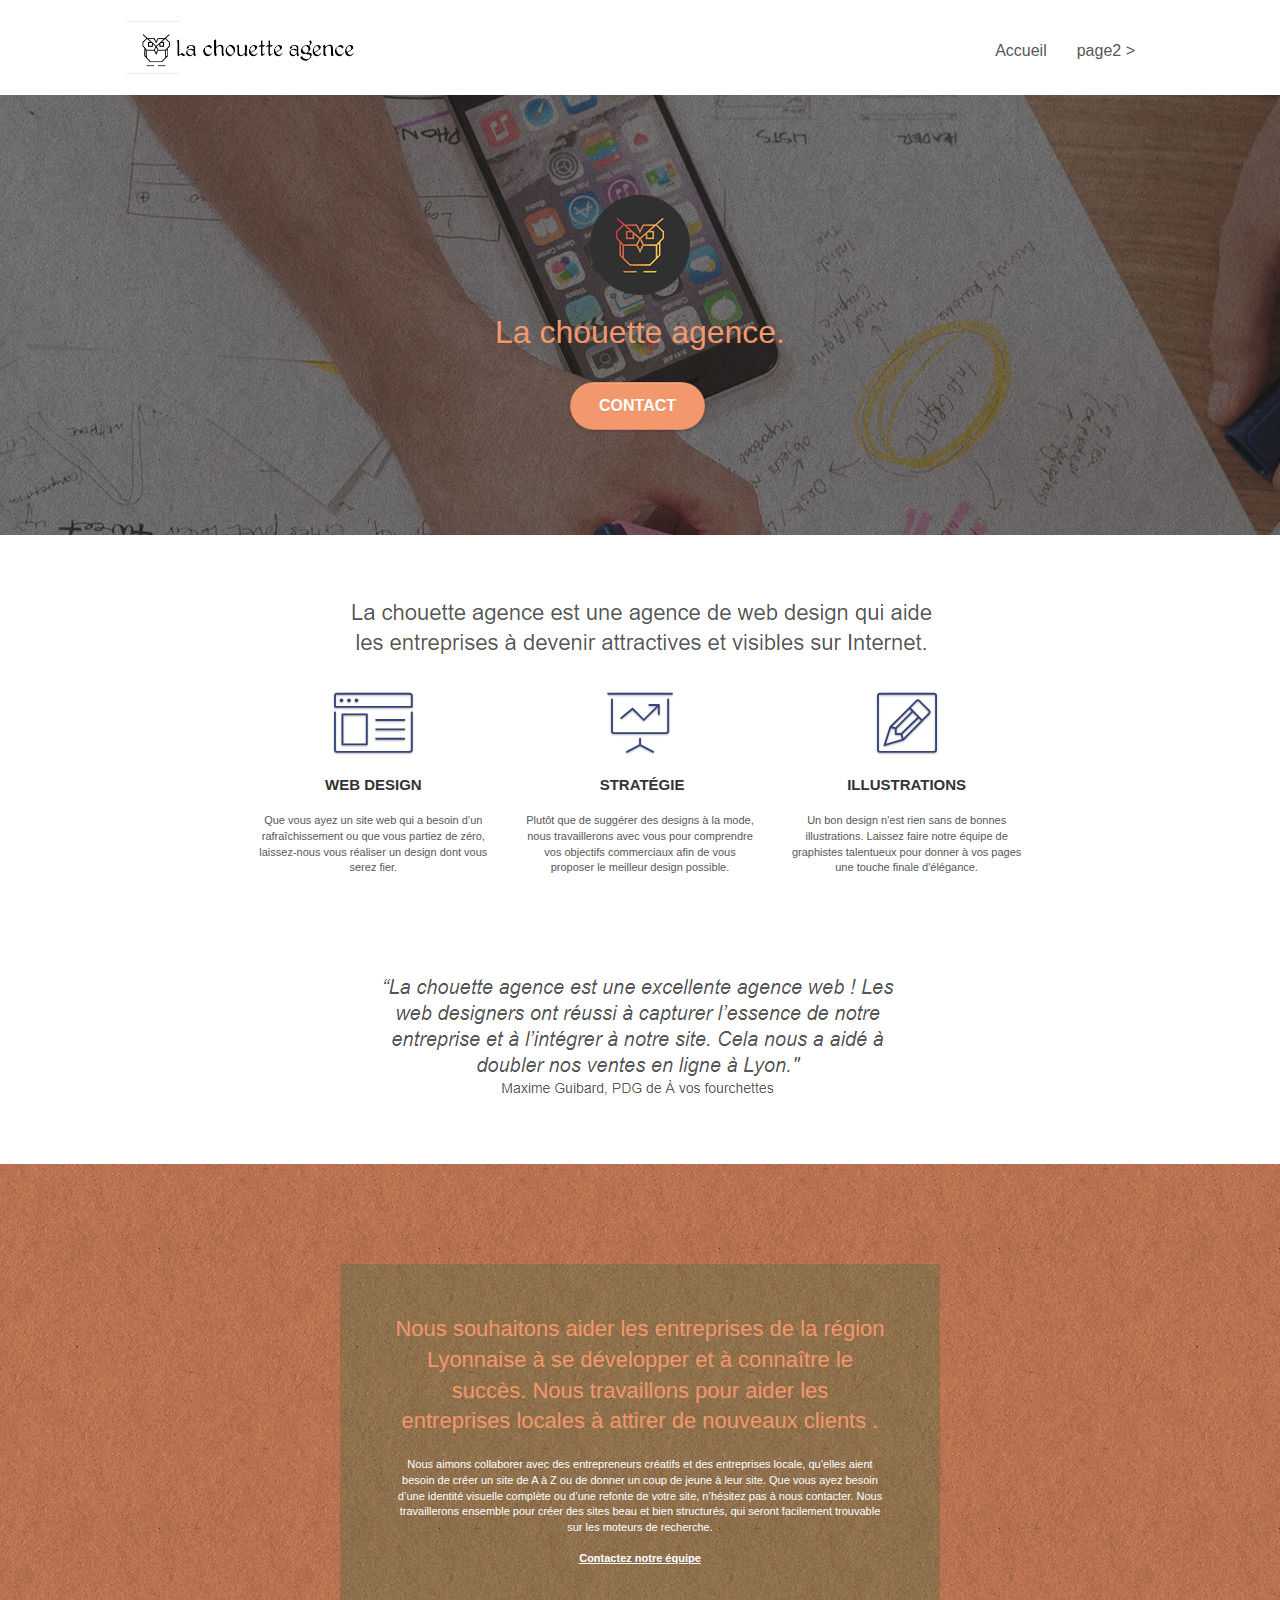
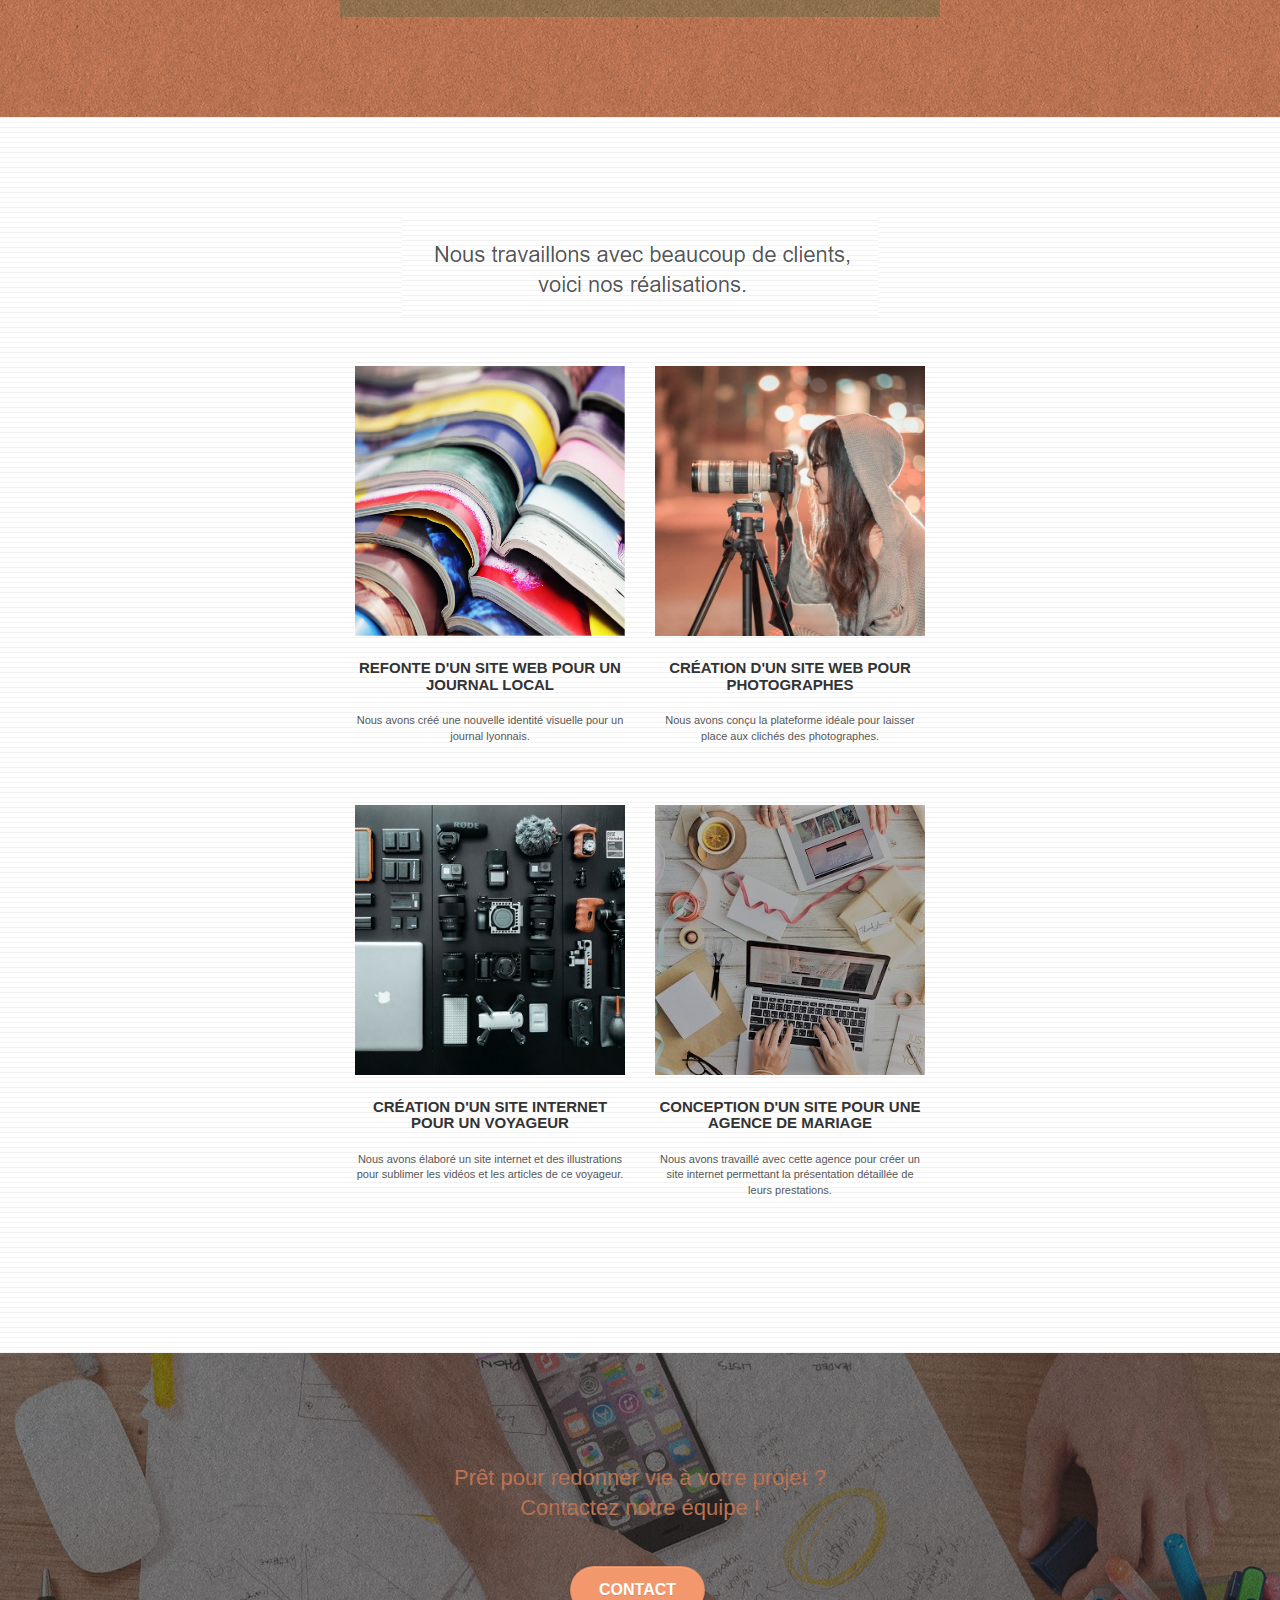
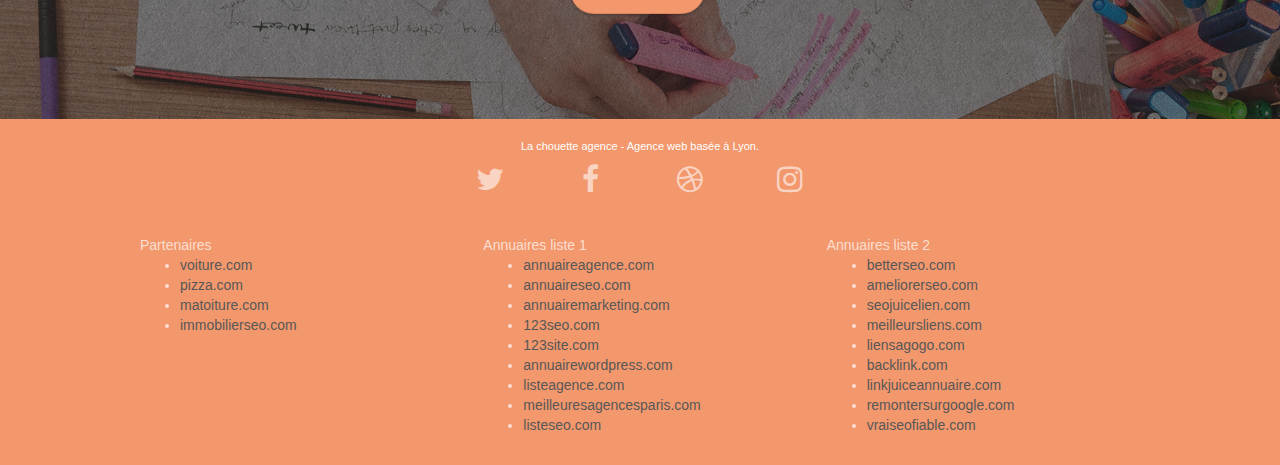
==== index.html @ ec006ee1 "projet init" ====
<!doctype html>
<html lang="Default">
<head>
    <meta charset="utf-8">
    <meta name="keywords" content="seo, google, site web, site internet, agence design paris, agence design, agence design,agence design,agence design,agence design,agence design,agence design,agence design,agence design">
    <meta name="description" content="">
    <meta name="viewport" content="width=device-width, initial-scale=1.0, viewport-fit=cover">
    <link rel="shortcut icon" type="image/png" href="favicon.jpg">
    
	<link rel="stylesheet" type="text/css" href="./css/bootstrap.css">
	<link rel="stylesheet" type="text/css" href="style.css">
	<link rel="stylesheet" type="text/css" href="./css/font-awesome.css">
	<link rel="stylesheet" type="text/css" href="./css/et-line.css">
	
    
	<script src="./js/jquery-2.1.0.js"></script>
	<script src="./js/bootstrap.js"></script>
	<script src="./js/blocs.js"></script>
	<script src="./js/jquery.touchSwipe.js" defer></script>
	<script src="./js/gmaps.js"></script>

    <title>.</title>

    
<!-- Analytics -->
 
<!-- Analytics END -->
    
</head>
<body>
<!-- Principal conteneur -->
<div class="page-container">
    
<!-- bloc-0 -->
<div class="bloc bgc-white l-bloc " id="bloc-0">
	<div class="container bloc-sm">

		<nav class="navbar row">
			<div class="navbar-header">
				<div class="keywords" style="color:#cccccc;font-size:1px;">Agence web à paris, stratégie web, web design, illustrations, design de site web, site web, web, internet, site internet, site</div>
				<a class="navbar-brand" href="index.html"><img src="img/la-chouette-agence.png" alt="paris web design logo agence web meilleure agence" height="40" /></a>
				<div class="keywords" style="color:#cccccc;font-size:1px;">Agence web à paris, stratégie web, web design, illustrations, design de site web, site web, web, internet, site internet, site</div>
				<button id="nav-toggle" type="button" class="ui-navbar-toggle navbar-toggle" data-toggle="collapse" data-target=".navbar-1">
					<span class="sr-only">Toggle navigation</span><span class="icon-bar"></span><span class="icon-bar"></span><span class="icon-bar"></span>
				</button>
			</div>
			<div class="collapse navbar-collapse navbar-1 special-dropdown-nav">
				<ul class="site-navigation nav navbar-nav">
					<li>
						<a href="index.html">Accueil</a>
					</li>
					<li>
					</li>
					<li>
						<a href="page2.html">page2 &gt;</a>
					</li>
				</ul>
			</div>
		</nav>
	</div>
</div>
<!-- bloc-0 END -->

<!-- bloc-1-presentation -->
<div class="bloc bgc-dark-slate-blue bg-banniere d-bloc bg-t-edge bloc-bg-texture texture-paper b-parallax" id="bloc-1-hero">
	<div class="container bloc-lg">
		<div class="row tight-width-whitespace">
			<div class="col-sm-12">
				<img src="img/logo.png" class="center-block image-resize-mode" width="100" alt="La chouette agence, agence web paris, création logo paris" />
				<h1 class="text-center hero-bloc-text tc-white ">
					La chouette agence.
				</h1>
				<div class="text-center">
					<a href="page2.html" class="btn btn-lg btn-clean btn-rd cta-hero btn-atomic-tangerine" id="cta-hero">Contact</a>
				</div>
			</div>
		</div>
	</div>
</div>
<!-- bloc-1-presentation END -->

<!-- bloc-2-services -->
<div class="bloc bgc-white l-bloc" id="bloc-2-services">
	<div class="container bloc-md">
		<div class="row">
			<div class="col-sm-12 text-center">
				<img alt="agence web, agence web paris, web design paris, stratégie web" src="img/title.png" />
			</div>
		</div>
		<div class="row voffset-lg med-width-whitespace">
			<div class="col-sm-4">
				<div class="text-center">
					<span class="et-icon-browser sm-shadow icon-dark-slate-blue icons icon-lg"></span>
				</div>
				<h3 class="mg-md text-center">
					Web design
				</h3>
				<p class="text-center ">
					Que vous ayez un site web qui a besoin d&rsquo;un rafraîchissement ou que vous partiez de zéro, laissez-nous vous réaliser un design dont vous serez fier.
				</p>
			</div>
			<div class="col-sm-4">
				<div class="text-center">
					<span class="et-icon-presentation sm-shadow icon-dark-slate-blue icons icon-lg"></span>
				</div>
				<h3 class="mg-md text-center">
					&nbsp;Stratégie
				</h3>
				<p class="text-center ">
					Plutôt que de suggérer des designs à la mode, nous travaillerons avec vous pour comprendre vos objectifs commerciaux afin de vous proposer le meilleur design possible.<br>
				</p>
			</div>
			<div class="col-sm-4">
				<div class="text-center">
					<span class="et-icon-edit sm-shadow icon-dark-slate-blue icons icon-lg"></span>
				</div>
				<h3 class="mg-md text-center">
					Illustrations
				</h3>
				<p class="text-center ">
					Un bon design n'est rien sans de bonnes illustrations. Laissez faire notre équipe de graphistes talentueux pour donner à vos pages une touche finale d'élégance.
				</p>
			</div>
		</div>
		<div class="row voffset-lg voffset">
			<div class="col-xs-12 col-md-8 col-md-offset-2 text-center">
				<img alt="agence web, agence web paris, web design paris, stratégie web" src="img/citation.png" />

			</div>
		</div>
	</div>
</div>
<!-- bloc-2-services END -->

<!-- bloc-3-what-i-do -->
<div class="bloc tc-white bgc-atomic-tangerine bg-presentation d-bloc bloc-bg-texture texture-paper b-parallax" id="bloc-3-what-i-do">
	<div class="container bloc-lg">
		<div class="row tight-width-whitespace black-background">
			<div class="col-sm-12">
				<h2 class="mg-md text-center tc-white">
					Nous souhaitons aider les entreprises de la région Lyonnaise à se développer et à connaître le succès. Nous travaillons pour aider les entreprises locales à attirer de nouveaux clients .<br>
				</h2>
				<p class="text-center white">
					Nous aimons collaborer avec des entrepreneurs créatifs et des entreprises locale, qu’elles aient besoin de créer un site de A à Z ou de donner un coup de jeune à leur site. Que vous ayez besoin d’une identité visuelle complète ou d’une refonte de votre site, n’hésitez pas à nous contacter. Nous travaillerons ensemble pour créer des sites beau et bien structurés, qui seront facilement trouvable sur les moteurs de recherche. <br><br><a class="ltc-white bold-link" href="page2.html">Contactez notre équipe</a><br>
				</p>
			</div>
		</div>
	</div>
</div>
<!-- bloc-3-what-i-do END -->

<!-- bloc-4-portfolio -->
<div class="bloc bgc-white bg-lines-h2-bg bg-repeat l-bloc" id="bloc-4-portfolio">
	<div class="container bloc-lg">
		<div class="row">
			<div class="col-sm-12 text-center">
				<img alt="agence web, agence web paris, web design paris, stratégie web" src="img/title2.png" />
			</div>
		</div>
		<div class="row tight-width-whitespace portfolio-row">
			<div class="col-sm-6">
				<a href="#" data-lightbox="img/1.jpg" data-gallery-id="gallery-1" data-caption="Refonte d'un site web pour un journal local" data-frame="snapshot-lb"><img src="img/1.jpg" alt="paris web design logo agence web meilleure agence et refonte site web journal" class="img-responsive portfolio-thumb" /></a>
				<h3 class="mg-md text-center">
					Refonte d'un site web pour un journal local
				</h3>
				<p class="text-center">
					Nous avons créé une nouvelle identité visuelle pour un journal lyonnais.
				</p>
			</div>
			<div class="col-sm-6">
				<a href="#" data-lightbox="img/2.jpg" data-gallery-id="gallery-1" data-caption="Création d'un site web pour photographes" data-frame="snapshot-lb"><img src="img/2.jpg" class="img-responsive portfolio-thumb" alt="paris web design logo agence web meilleure agence, Création d'un site web pour photographes" /></a>
				<h3 class="mg-md text-center">
					Création d'un site web pour photographes
				</h3>
				<p class="text-center">
					Nous avons conçu la plateforme idéale pour laisser place aux clichés des photographes.
				</p>
			</div>
		</div>
		<div class="row tight-width-whitespace portfolio-row">
			<div class="col-sm-6">
				<a href="#" data-lightbox="img/3.bmp" data-gallery-id="gallery-1" data-caption="Création d'un site internet pour un voyageur" data-frame="snapshot-lb"><img src="img/3.bmp" class="img-responsive portfolio-thumb" alt="paris web design logo agence web meilleure agence, Création d'un site web pour voyageur"/></a>
				<h3 class="mg-md text-center">
					Création d'un site internet pour un voyageur
				</h3>
				<p class="text-center">
					Nous avons élaboré un site internet et des illustrations pour sublimer les vidéos et les articles de ce voyageur.
				</p>
			</div>
			<div class="col-sm-6">
				<a href="#" data-lightbox="img/4.bmp" data-gallery-id="gallery-1" data-caption="Conception d'un site pour une agence de mariage" data-frame="snapshot-lb"><img src="img/4.bmp" class="img-responsive portfolio-thumb" alt="paris web design logo agence web meilleure agence, Création d'un site web pour agence de mariage" /></a>
				<h3 class="mg-md text-center">
					Conception d'un site pour une agence de mariage
				</h3>
				<p class="text-center">
					Nous avons travaillé avec cette agence pour créer un site internet permettant la présentation détaillée de leurs prestations.
				</p>
			</div>
		</div>
	</div>
</div>
<!-- bloc-4-portfolio END -->

<!-- bloc-5-cta -->
<div class="bloc bgc-dark-slate-blue bg-banniere d-bloc bloc-bg-texture texture-paper" id="bloc-5-cta">
	<div class="container bloc-lg">
		<div class="row">
			<h2 class="mg-md text-center tc-white">
				Prêt pour redonner vie à votre projet ?<br>Contactez notre équipe !
			</h2>
			<div class="col-sm-12 text-center">
				<a href="page2.html" class="btn btn-atomic-tangerine btn-clean btn-rd btn-lg cta-hero">Contact</a>
			</div>
		</div>
	</div>
</div>
<!-- bloc-5-cta END -->

<!-- Footer - bloc-8 -->
<div class="bloc bgc-atomic-tangerine d-bloc" id="bloc-8">
	<div class="container bloc-sm">
		<div class="row">
			<div class="col-sm-12">
				<p class="text-center white">
					La chouette agence - Agence web basée à Lyon.<br>
				</p>
				<div class="row row-no-gutters social">
					<div class="col-sm-3">
						<div class="text-center">
							<a class="social" href="index.html"><span class="fa fa-twitter icon-md"></span></a>
						</div>
					</div>
					<div class="col-sm-3">
						<div class="text-center">
							<a class="social" href="index.html"><span class="fa fa-facebook icon-md"></span></a>
						</div>
					</div>
					<div class="col-sm-3">
						<div class="text-center">
							<a class="social" href="index.html"><span class="fa fa-dribbble icon-md"></span></a>
						</div>
					</div>
					<div class="col-sm-3">
						<div class="text-center">
							<a class="social" href="index.html"><span class="fa fa-instagram icon-md"></span></a>
						</div>
					</div>
					<div class="keywords" style="color:#F3976C;">Agence web à paris, stratégie web, web design, illustrations, design de site web, site web, web, internet, site internet, site</div>
				</div>
				<div class="row">
					<div class="col-sm-4">
						Partenaires
							<ul>
								<li><a href="voiture.com">voiture.com</a></li>
								<li><a href="pizza.com">pizza.com</a></li>
								<li><a href="matoiture.com">matoiture.com</a></li>
								<li><a href="immobilierseo.com">immobilierseo.com</a></li>
							</ul>		
					</div>
					<div class="col-sm-4">
						Annuaires liste 1
						<ul>
							<li><a href="annuaireagence.com">annuaireagence.com</a></li>
							<li><a href="annuaireseo.com">annuaireseo.com</a></li>
							<li><a href="annuairemarketing.com">annuairemarketing.com</a></li>
							<li><a href="123seoture.com">123seo.com</a></li>
							<li><a href="123site.com">123site.com</a></li>
							<li><a href="annuairewordpress.com">annuairewordpress.com</a></li>
							<li><a href="listeagence.com">listeagence.com</a></li>
							<li><a href="meilleuresagencesparis.com">meilleuresagencesparis.com</a></li>
							<li><a href="listeseo.com">listeseo.com</a></li>
						</ul>
					</div>
					<div class="col-sm-4">
						Annuaires liste 2
						<ul>
							<li><a href="betterseo.com">betterseo.com</a></li>
							<li><a href="ameliorerseo.com">ameliorerseo.com</a></li>
							<li><a href="seojuicelien.com">seojuicelien.com</a></li>
							<li><a href="meilleursliens.com">meilleursliens.com</a></li>
							<li><a href="liensagogo.com">liensagogo.com</a></li>
							<li><a href="backlink.com">backlink.com</a></li>
							<li><a href="linkjuiceannuaire.com">linkjuiceannuaire.com</a></li>
							<li><a href="remontersurgoogle.com">remontersurgoogle.com</a></li>
							<li><a href="vraiseofiable.com">vraiseofiable.com</a></li>
						</ul>
					</div>
				</div>
			</div>
		</div>
	</div>
</div>
<!-- Footer - bloc-8 END -->

</div>
<!-- Principal conteneur END -->
    

</body>
</html>
---- style.css ----
body {
    margin: 0;
    padding: 0;
    background: #FFF;
    overflow-x: hidden;
    -webkit-font-smoothing: antialiased;
    -moz-osx-font-smoothing: grayscale;
}

a,
button {
    transition: all .3s ease-in-out;
    outline: none!important;
}

a:hover {
    text-decoration: none;
    cursor: pointer;
}

#page-loading-blocs-notifaction {
    position: fixed;
    top: 0;
    bottom: 0;
    width: 100%;
    z-index: 100000;
    background: #FFFFFF url("img/pageload-spinner.gif") no-repeat center center;
}

.bloc {
    width: 100%;
    clear: both;
    background: 50% 50% no-repeat;
    padding: 0 50px;
    -webkit-background-size: cover;
    -moz-background-size: cover;
    -o-background-size: cover;
    background-size: cover;
    position: relative;
}

.bloc .container {
    padding-left: 0;
    padding-right: 0;
}

.bloc-lg {
    padding: 100px 50px;
}

.bloc-md {
    padding: 50px;
}

.bloc-sm {
    padding: 20px 50px;
}

.bg-center,
.bg-l-edge,
.bg-r-edge,
.bg-t-edge,
.bg-b-edge,
.bg-tl-edge,
.bg-bl-edge,
.bg-tr-edge,
.bg-br-edge,
.bg-repeat {
    -webkit-background-size: auto!important;
    -moz-background-size: auto!important;
    -o-background-size: auto!important;
    background-size: auto!important;
}

.bg-repeat {
    background: repeat;
}

.bg-t-edge {
    background: top no-repeat;
}

.bloc-bg-texture::before {
    content: "";
    background-size: 2px 2px;
    position: absolute;
    top: 0;
    bottom: 0;
    left: 0;
    right: 0;
}

.texture-paper::before {
    background: url("img/texture-paper.png");
    background-size: 280px 280px;
}

.b-parallax {
    background-attachment: fixed;
}

.d-bloc {
    color: rgba(255, 255, 255, .7);
}

.d-bloc button:hover {
    color: rgba(255, 255, 255, .9);
}

.d-bloc .icon-round,
.d-bloc .icon-square,
.d-bloc .icon-rounded,
.d-bloc .icon-semi-rounded-a,
.d-bloc .icon-semi-rounded-b {
    border-color: rgba(255, 255, 255, .9);
}

.d-bloc .divider-h span {
    border-color: rgba(255, 255, 255, .2);
}

.d-bloc .a-btn,
.d-bloc .navbar a,
.d-bloc .navbar-brand,
.d-bloc a .icon-sm,
.d-bloc a .icon-md,
.d-bloc a .icon-lg,
.d-bloc a .icon-xl,
.d-bloc h1 a,
.d-bloc h2 a,
.d-bloc h3 a,
.d-bloc h4 a,
.d-bloc h5 a,
.d-bloc h6 a,
.d-bloc p a {
    color: rgba(255, 255, 255, .6);
}

.d-bloc .a-btn:hover,
.d-bloc .navbar a:hover,
.d-bloc .navbar-brand:hover,
.d-bloc a:hover .icon-sm,
.d-bloc a:hover .icon-md,
.d-bloc a:hover .icon-lg,
.d-bloc a:hover .icon-xl,
.d-bloc h1 a:hover,
.d-bloc h2 a:hover,
.d-bloc h3 a:hover,
.d-bloc h4 a:hover,
.d-bloc h5 a:hover,
.d-bloc h6 a:hover,
.d-bloc p a:hover {
    color: rgba(255, 255, 255, 1);
}

.d-bloc .navbar-toggle .icon-bar {
    background: rgba(255, 255, 255, 1);
}

.d-bloc .btn-wire,
.d-bloc .btn-wire:hover {
    color: rgba(255, 255, 255, 1);
    border-color: rgba(255, 255, 255, 1);
}

.d-bloc .panel {
    color: rgba(0, 0, 0, .5);
}

.d-bloc .panel button:hover {
    color: rgba(0, 0, 0, .7);
}

.d-bloc .panel icon {
    border-color: rgba(0, 0, 0, .7);
}

.d-bloc .panel .divider-h span {
    border-color: rgba(0, 0, 0, .1);
}

.d-bloc .panel .a-btn {
    color: rgba(0, 0, 0, .6);
}

.d-bloc .panel .a-btn:hover {
    color: rgba(0, 0, 0, 1);
}

.d-bloc .panel .btn-wire,
.d-bloc .panel .btn-wire:hover {
    color: rgba(0, 0, 0, .7);
    border-color: rgba(0, 0, 0, .3);
}

.d-bloc .panel,
.l-bloc {
    color: rgba(0, 0, 0, .5);
}

.d-bloc .panel button:hover,
.l-bloc button:hover {
    color: rgba(0, 0, 0, .7);
}

.l-bloc .icon-round,
.l-bloc .icon-square,
.l-bloc .icon-rounded,
.l-bloc .icon-semi-rounded-a,
.l-bloc .icon-semi-rounded-b {
    border-color: rgba(0, 0, 0, .7);
}

.d-bloc .panel .divider-h span,
.l-bloc .divider-h span {
    border-color: rgba(0, 0, 0, .1);
}

.d-bloc .panel .a-btn,
.l-bloc .a-btn,
.l-bloc .navbar a,
.l-bloc .navbar-brand,
.l-bloc a .icon-sm,
.l-bloc a .icon-md,
.l-bloc a .icon-lg,
.l-bloc a .icon-xl,
.l-bloc h1 a,
.l-bloc h2 a,
.l-bloc h3 a,
.l-bloc h4 a,
.l-bloc h5 a,
.l-bloc h6 a,
.l-bloc p a {
    color: rgba(0, 0, 0, .6);
}

.d-bloc .panel .a-btn:hover,
.l-bloc .a-btn:hover,
.l-bloc .navbar a:hover,
.l-bloc .navbar-brand:hover,
.l-bloc a:hover .icon-sm,
.l-bloc a:hover .icon-md,
.l-bloc a:hover .icon-lg,
.l-bloc a:hover .icon-xl,
.l-bloc h1 a:hover,
.l-bloc h2 a:hover,
.l-bloc h3 a:hover,
.l-bloc h4 a:hover,
.l-bloc h5 a:hover,
.l-bloc h6 a:hover,
.l-bloc p a:hover {
    color: rgba(0, 0, 0, 1);
}

.l-bloc .navbar-toggle .icon-bar {
    color: rgba(0, 0, 0, .6);
}

.d-bloc .panel .btn-wire,
.d-bloc .panel .btn-wire:hover,
.l-bloc .btn-wire,
.l-bloc .btn-wire:hover {
    color: rgba(0, 0, 0, .7);
    border-color: rgba(0, 0, 0, .3);
}

.voffset {
    margin-top: 30px;
}

.voffset-lg {
    margin-top: 80px;
}

.row-no-gutters {
    margin-right: 0;
    margin-left: 0;
}

.row.row-no-gutters > [class^="col-"],
.row.row-no-gutters > [class*=" col-"] {
    padding-right: 0;
    padding-left: 0;
}

#bloc-1-hero h1 {
    font-size: 32px;
}

.navbar {
    margin-bottom: 0;
    z-index: 1;
}

.navbar-brand {
    height: auto;
    padding: 3px 15px;
    font-size: 25px;
    font-weight: normal;
    font-weight: 600;
    line-height: 44px;
}

.navbar-brand img {
    max-height: 200px;
    margin: 0 5px 0 0;
    display: inline;
}

.navbar-brand img[src$=svg] {
    min-width: 100px;
}

.nav-center .navbar-brand img {
    margin: 0;
}

.navbar .nav {
    padding-top: 2px;
    margin-right: -16px;
    float: right;
    z-index: 1;
}

.nav > li {
    float: left;
    margin-top: 4px;
    font-size: 16px;
}

.navbar-nav .open .dropdown-menu > li > a {
    text-align: inherit;
}

.nav > li a:hover,
.nav > li a:focus {
    background: transparent;
}

.navbar-toggle {
    margin: 10px 10px 0 0;
    border: 0px;
}

.navbar-toggle:hover {
    background: transparent!important;
}

.navbar-toggle .icon-bar {
    background-color: rgba(0, 0, 0, .5);
    width: 26px;
}

.nav-invert .navbar .nav {
    float: left;
}

.nav-invert .navbar-header,
.nav-invert .navbar-brand {
    float: right;
    position: relative;
    z-index: 2;
}

@media (min-width: 768px) {
    .site-navigation {
        position: absolute;
        top: 50%;
        right: 20px;
        transform: translate(0, -50%);
        -webkit-transform: translateY(-50%);
    }
    .nav > li .dropdown-menu a,
    .nav > li .dropdown-menu a:hover {
        color: #484848;
    }
    .nav-invert .site-navigation {
        left: 0;
        right: 0;
    }
    .nav-center {
        text-align: center;
    }
    .nav-center .navbar-header {
        width: 100%;
    }
    .nav-center .navbar-header,
    .nav-center .navbar-brand,
    .nav-center .nav > li {
        float: none;
        display: inline-block;
    }
    .nav-center .site-navigation {
        position: relative;
        width: 100%;
        right: 0;
        margin-right: 0px;
        margin-top: 20px;
    }
    .nav-center.mini-nav .navbar-toggle {
        float: none;
        margin: 10px auto 0;
    }
}

.nav > li > .dropdown a {
    background: none!important;
    display: block;
    padding: 14px 15px;
}

nav .caret {
    margin: 0 5px;
}

.dropdown-menu .dropdown-menu {
    top: -8px;
    left: 100%;
}

.dropdown-menu .dropmenu-flow-right {
    top: 100%;
    left: 0;
    margin-left: -1px;
    border-top-left-radius: 0;
    border-top-right-radius: 0;
}

.dropdown-menu .dropdown span {
    border: 4px solid black;
    border-top-color: transparent;
    border-right-color: transparent;
    border-bottom-color: transparent;
    margin: 6px -5px 0 0!important;
    float: right;
}

.mg-md {
    margin-top: 10px;
    margin-bottom: 20px;
}

.mg-lg {
    margin-top: 10px;
    margin-bottom: 40px;
}

.btn {
    margin: 0 5px 5px 0;
}

.btn.pull-right {
    margin: 0 0 5px 5px;
}

.btn-d,
.btn-d:hover,
.btn-d:focus {
    color: #FFF;
    background: rgba(0, 0, 0, .3);
}

button {
    outline: none!important;
}

.btn-rd {
    border-radius: 40px;
}

.btn-clean {
    border: 1px solid rgba(0, 0, 0, .08);
    border-bottom-color: rgba(0, 0, 0, .1);
    text-shadow: 0 1px 0 rgba(0, 0, 1, .1);
    box-shadow: 0 1px 3px rgba(0, 0, 1, .25), inset 0 1px 0 0 rgba(255, 255, 255, .15);
}

.icon-md {
    font-size: 30px!important;
}

.icon-lg {
    font-size: 60px!important;
}

.sm-shadow {
    text-shadow: 0 1px 2px rgba(0, 0, 0, .3);
}

.panel-sq,
.panel-sq .panel-heading,
.panel-sq .panel-footer {
    border-radius: 0;
}

.panel-rd {
    border-radius: 30px;
}

.panel-rd .panel-heading {
    border-radius: 29px 29px 0 0;
}

.panel-rd .panel-footer {
    border-radius: 0 0 29px 29px;
}

.form-control {
    border-color: rgba(0, 0, 0, .1);
    box-shadow: none;
}

.scrollToTop {
    width: 40px;
    height: 40px;
    position: fixed;
    bottom: 20px;
    right: 20px;
    opacity: 0;
    z-index: 500;
    transition: all .3s ease-in-out;
}

.scrollToTop span {
    margin-top: 6px;
}

.showScrollTop {
    font-size: 14px;
    opacity: 1;
}

a[data-lightbox] {
    position: relative;
    display: block;
    text-align: center;
}

a[data-lightbox]:hover::before {
    content: "+";
    font-family: "HelveticaNeue-Light", "Helvetica Neue Light", "Helvetica Neue", Helvetica, Arial;
    font-size: 32px;
    width: 50px;
    height: 50px;
    margin-left: -25px;
    border-radius: 50%;
    background: rgba(0, 0, 0, .6);
    color: #FFF;
    font-weight: 100;
    z-index: 1;
    position: absolute;
    top: 50%;
    transform: translateY(-50%);
    -webkit-transform: translateY(-50%);
}

a[data-lightbox]:hover img {
    opacity: 0.6;
    -webkit-animation-fill-mode: none;
    animation-fill-mode: none;
}

#lightbox-modal {
    display: flex;
    align-items: center;
}

#lightbox-modal .modal-dialog {
    width: 90%;
    max-width: 900px;
    margin: 0 auto 0;
}

#lightbox-modal .modal-dialog img {
    max-height: 90vh;
    margin: 0 auto;
}

.lightbox-caption {
    padding: 20px;
    color: #FFF;
    background: rgba(0, 0, 0, .5);
    position: absolute;
    left: 15px;
    right: 15px;
    bottom: 5px;
}

.close-lightbox {
    color: #FFF;
    font-size: 30px;
    position: absolute;
    top: 20px;
    right: 20px;
    z-index: 20;
    background: rgba(0, 0, 0, .5);
    border: none;
    line-height: 30px;
    padding: 0 9px 5px;
    opacity: 0.3;
}

.close-lightbox:hover,
.next-lightbox:hover,
.prev-lightbox:hover {
    opacity: 1.0;
    color: #FFF;
}

.next-lightbox,
.prev-lightbox {
    font-size: 20px;
    color: rgba(255, 255, 255, .9);
    background: rgba(0, 0, 0, .5);
    transition: all .2s ease-in-out;
    position: absolute;
    top: 45%;
    z-index: 1;
    opacity: 0.4;
}

.next-lightbox {
    padding: 6px 8px 1px 13px;
    right: 25px;
}

.prev-lightbox {
    padding: 6px 13px 1px 10px;
    left: 25px;
}

.snapshot-lb .modal-body {
    padding-bottom: 45px;
}

.snapshot-lb .lightbox-caption {
    padding: 0;
    color: rgba(0, 0, 0, .5);
    background: none;
}

h1,
h2,
h3,
h4,
h5,
h6,
p,
label,
.btn,
a {
    font-family: "helvetica";
    font-weight: 400;
    color: #575757!important;
}

.container {
    max-width: 1000px;
}

.hero-bloc-text {
    font-size: 38px;
}

.hero-bloc-text-sub {
    font-size: 36px;
}

.statement-bloc-text {
    line-height: 26px;
    font-style: italic;
    font-size: 20px;
    text-align: center;
    font-weight: lighter;
    max-width: 520px;
    margin: auto auto auto auto;
}

p {
    font-size: 11px;
}

.tight-width-whitespace {
    max-width: 600px;
    margin: auto auto auto auto;
}

.h1 {
    font-size: 20px;
    font-family: "Open Sans";
}

.cta-hero {
    margin-top: 22px;
    color: #FFFFFF!important;
    text-transform: uppercase;
    padding: 12px 28px 12px 28px;
    font-size: 16px;
    font-weight: 700;
}

.social {
    max-width: 400px;
    margin: auto auto auto auto;
}

h2 {
    font-size: 22px;
    line-height: 1.4em;
}

h3 {
    font-size: 15px;
    text-transform: uppercase;
    font-weight: 700;
    color: #333333!important;
}

.med-width-whitespace {
    max-width: 800px;
    margin: auto auto auto auto;
    box-shadow: 0px 0px 0px #000000;
}

h1 {
    color: #333333!important;
}

h4 {
    color: #333333!important;
}

.icons {
    margin-bottom: 14px;
    margin-top: 24px;
}

.white {
    color: #FFFFFF!important;
}

.portfolio-thumb {
    margin-bottom: 24px;
}

.portfolio-row {
    margin-bottom: 44px;
    margin-top: 50px;
}

.avatar {
    box-shadow: 0px 4px 9px rgba(0, 0, 0, 0.3);
}

.black-background {
    background-color: rgba(165, 147, 99, 0.7);
    padding: 40px 40px 40px 40px;
}

.bold-link {
    font-weight: 900;
    text-decoration: underline!important;
}

.bgc-white {
    background-color: #FFFFFF;
}

.bgc-dark-slate-blue {
    background-color: #364577;
}

.bgc-atomic-tangerine {
    background-color: #F3976C;
}

.tc-white {
    color: #F3976C!important;
}

.btn-atomic-tangerine {
    background: #F3976C;
    color: #FFFFFF!important;
}

.btn-atomic-tangerine:hover {
    background: #c27956!important;
    color: #FFFFFF!important;
}

.ltc-white {
    color: #FFFFFF!important;
}

.ltc-white:hover {
    color: #cccccc!important;
}

.ltc-atomic-tangerine {
    color: #F3976C!important;
}

.ltc-atomic-tangerine:hover {
    color: #c27956!important;
}

.icon-dark-slate-blue {
    color: #364577!important;
    border-color: #364577!important;
}

.bg-dots-bg {
    background-image: url("img/dots-bg.png");
}

.bg-lines-h2-bg {
    background-image: url("img/lines-h2-bg.png");
}

.bg-banniere {
    background-image: url("img/la-chouette-agence-banniere.jpg");
}

.bg-presentation {
    background-image: url("img/image-de-presentation.bmp");
}

@media (max-width: 1024px) {
    .bloc {
        padding-left: 20px;
        padding-right: 20px;
    }
    .bloc.full-width-bloc,
    .bloc-tile-2.full-width-bloc .container,
    .bloc-tile-3.full-width-bloc .container,
    .bloc-tile-4.full-width-bloc .container {
        padding-left: 0;
        padding-right: 0;
    }
}

@media (max-width: 992px) and (min-width: 768px) {
    .navbar .nav {
        max-width: 80%
    }
    .nav-center.navbar .nav {
        max-width: 100%
    }
}

@media only screen and (min-device-width: 768px) and (max-device-width: 1024px) and (orientation: landscape) {
    .b-parallax {
        background-attachment: scroll;
    }
}

@media only screen and (min-device-width: 1024px) and (max-device-width: 1366px) and (-webkit-min-device-pixel-ratio: 1.5) {
    .b-parallax {
        background-attachment: scroll;
    }
}

@media (max-width: 991px) {
    .container {
        width: 100%;
    }
    .b-parallax {
        background-attachment: scroll;
    }
    .page-container,
    #hero-bloc {
        overflow-x: hidden;
        position: relative;
    }
    .bloc {
        padding-left: constant(safe-area-inset-left);
        padding-right: constant(safe-area-inset-right);
    }
    .bloc-group,
    .bloc-group .bloc {
        display: block;
        width: 100%;
    }
    .bloc-fill-screen .fill-bloc-top-edge,
    .bloc-fill-screen .fill-bloc-bottom-edge {
        padding: 0 20px;
        padding-left: constant(safe-area-inset-left);
        padding-right: constant(safe-area-inset-right);
    }
}

@media (max-width: 767px) {
    .page-container {
        overflow-x: hidden;
        position: relative;
    }
    h1,
    h2,
    h3,
    h4,
    h5,
    h6,
    p,
    #disqus_thread {
        padding-left: 10px!important;
        padding-right: 10px!important;
    }
    .b-parallax {
        background-attachment: scroll;
    }
    .navbar .nav {
        padding-top: 0;
        border-top: 1px solid rgba(0, 0, 0, .2);
        float: none!important;
    }
    .navbar.row {
        margin-left: 0;
        margin-right: 0;
    }
    .site-navigation {
        position: inherit;
        transform: none;
        -webkit-transform: none;
        -ms-transform: none;
    }
    .nav > li {
        margin-top: 0;
        border-bottom: 1px solid rgba(0, 0, 0, .1);
        background: rgba(0, 0, 0, .05);
        text-align: left;
        padding-left: 15px;
        width: 100%;
    }
    .nav > li:hover {
        background: rgba(0, 0, 0, .08);
    }
    .dropdown .dropdown a .caret {
        float: none;
        margin: 5px 0 0 10px!important;
        border: 4px solid black;
        border-bottom-color: transparent;
        border-right-color: transparent;
        border-left-color: transparent;
    }
    #hero-bloc .navbar .nav {
        background: rgba(0, 0, 0, .8);
    }
    #hero-bloc .navbar .nav a {
        color: rgba(255, 255, 255, .6);
    }
    .hero {
        padding: 50px 0;
    }
    .hero-nav {
        left: -1px;
        right: -1px;
    }
    .navbar-collapse {
        padding: 0;
        overflow-x: hidden;
        -webkit-box-shadow: none;
        box-shadow: none;
    }
    .navbar-brand img {
        max-height: 40px;
        width: auto;
    }
    .nav-invert .navbar-header {
        float: none;
        width: 100%;
    }
    .nav-invert .navbar-toggle {
        float: left;
        margin-left: 10px;
    }
    .bloc {
        padding-left: 0;
        padding-right: 0;
    }
    .bloc-xxl,
    .bloc-xl,
    .bloc-lg {
        padding: 40px 0;
    }
    .bloc-sm,
    .bloc-md {
        padding-left: 0;
        padding-right: 0;
    }
    .bloc-tile-2 .container,
    .bloc-tile-3 .container,
    .bloc-tile-4 .container,
    .bloc-fill-screen .fill-bloc-top-edge,
    .bloc-fill-screen .fill-bloc-bottom-edge {
        padding-left: 0;
        padding-right: 0;
    }
    .a-block {
        padding: 0 10px;
    }
    .btn-dwn {
        display: none;
    }
    .voffset {
        margin-top: 5px;
    }
    .voffset-md {
        margin-top: 20px;
    }
    .voffset-lg {
        margin-top: 30px;
    }
    form {
        padding: 5px;
    }
    .close-lightbox {
        display: inline-block;
    }
    .blocsapp-device-iphone5 {
        background-size: 216px 425px;
        padding-top: 60px;
        width: 216px;
        height: 425px;
    }
    .blocsapp-device-iphone5 img {
        width: 180px;
        height: 320px;
    }
}

@media (max-width: 400px) {
    .bloc {
        padding-left: 0;
        padding-right: 0;
    }
}

@media (max-width: 767px) {
    .bloc-mob-center-text {
        text-align: center;
    }
}
---- css/et-line.css ----
@font-face {
    font-family: et-line;
    src: url(../fonts/et-line.eot);
    src: url(../fonts/et-line.eot?#iefix) format('embedded-opentype'), url(../fonts/et-line.woff) format('woff'), url(../fonts/et-line.ttf) format('truetype'), url(../fonts/et-line.svg#et-line) format('svg');
    font-weight: 400;
    font-style: normal
}

.et-icon-adjustments,
.et-icon-alarmclock,
.et-icon-anchor,
.et-icon-aperture,
.et-icon-attachment,
.et-icon-bargraph,
.et-icon-basket,
.et-icon-beaker,
.et-icon-bike,
.et-icon-book-open,
.et-icon-briefcase,
.et-icon-browser,
.et-icon-calendar,
.et-icon-camera,
.et-icon-caution,
.et-icon-chat,
.et-icon-circle-compass,
.et-icon-clipboard,
.et-icon-clock,
.et-icon-cloud,
.et-icon-compass,
.et-icon-desktop,
.et-icon-dial,
.et-icon-document,
.et-icon-documents,
.et-icon-download,
.et-icon-dribbble,
.et-icon-edit,
.et-icon-envelope,
.et-icon-expand,
.et-icon-facebook,
.et-icon-flag,
.et-icon-focus,
.et-icon-gears,
.et-icon-genius,
.et-icon-gift,
.et-icon-global,
.et-icon-globe,
.et-icon-googleplus,
.et-icon-grid,
.et-icon-happy,
.et-icon-hazardous,
.et-icon-heart,
.et-icon-hotairballoon,
.et-icon-hourglass,
.et-icon-key,
.et-icon-laptop,
.et-icon-layers,
.et-icon-lifesaver,
.et-icon-lightbulb,
.et-icon-linegraph,
.et-icon-linkedin,
.et-icon-lock,
.et-icon-magnifying-glass,
.et-icon-map,
.et-icon-map-pin,
.et-icon-megaphone,
.et-icon-mic,
.et-icon-mobile,
.et-icon-newspaper,
.et-icon-notebook,
.et-icon-paintbrush,
.et-icon-paperclip,
.et-icon-pencil,
.et-icon-phone,
.et-icon-picture,
.et-icon-pictures,
.et-icon-piechart,
.et-icon-presentation,
.et-icon-pricetags,
.et-icon-printer,
.et-icon-profile-female,
.et-icon-profile-male,
.et-icon-puzzle,
.et-icon-quote,
.et-icon-recycle,
.et-icon-refresh,
.et-icon-ribbon,
.et-icon-rss,
.et-icon-sad,
.et-icon-scissors,
.et-icon-scope,
.et-icon-search,
.et-icon-shield,
.et-icon-speedometer,
.et-icon-strategy,
.et-icon-streetsign,
.et-icon-tablet,
.et-icon-target,
.et-icon-telescope,
.et-icon-toolbox,
.et-icon-tools,
.et-icon-tools-2,
.et-icon-trophy,
.et-icon-tumblr,
.et-icon-twitter,
.et-icon-upload,
.et-icon-video,
.et-icon-wallet,
.et-icon-wine {
    font-family: et-line;
    speak: none;
    font-style: normal;
    font-weight: 400;
    font-variant: normal;
    text-transform: none;
    line-height: 1;
    -webkit-font-smoothing: antialiased;
    -moz-osx-font-smoothing: grayscale;
    display: inline-block
}

.et-icon-mobile:before {
    content: "\e000"
}

.et-icon-laptop:before {
    content: "\e001"
}

.et-icon-desktop:before {
    content: "\e002"
}

.et-icon-tablet:before {
    content: "\e003"
}

.et-icon-phone:before {
    content: "\e004"
}

.et-icon-document:before {
    content: "\e005"
}

.et-icon-documents:before {
    content: "\e006"
}

.et-icon-search:before {
    content: "\e007"
}

.et-icon-clipboard:before {
    content: "\e008"
}

.et-icon-newspaper:before {
    content: "\e009"
}

.et-icon-notebook:before {
    content: "\e00a"
}

.et-icon-book-open:before {
    content: "\e00b"
}

.et-icon-browser:before {
    content: "\e00c"
}

.et-icon-calendar:before {
    content: "\e00d"
}

.et-icon-presentation:before {
    content: "\e00e"
}

.et-icon-picture:before {
    content: "\e00f"
}

.et-icon-pictures:before {
    content: "\e010"
}

.et-icon-video:before {
    content: "\e011"
}

.et-icon-camera:before {
    content: "\e012"
}

.et-icon-printer:before {
    content: "\e013"
}

.et-icon-toolbox:before {
    content: "\e014"
}

.et-icon-briefcase:before {
    content: "\e015"
}

.et-icon-wallet:before {
    content: "\e016"
}

.et-icon-gift:before {
    content: "\e017"
}

.et-icon-bargraph:before {
    content: "\e018"
}

.et-icon-grid:before {
    content: "\e019"
}

.et-icon-expand:before {
    content: "\e01a"
}

.et-icon-focus:before {
    content: "\e01b"
}

.et-icon-edit:before {
    content: "\e01c"
}

.et-icon-adjustments:before {
    content: "\e01d"
}

.et-icon-ribbon:before {
    content: "\e01e"
}

.et-icon-hourglass:before {
    content: "\e01f"
}

.et-icon-lock:before {
    content: "\e020"
}

.et-icon-megaphone:before {
    content: "\e021"
}

.et-icon-shield:before {
    content: "\e022"
}

.et-icon-trophy:before {
    content: "\e023"
}

.et-icon-flag:before {
    content: "\e024"
}

.et-icon-map:before {
    content: "\e025"
}

.et-icon-puzzle:before {
    content: "\e026"
}

.et-icon-basket:before {
    content: "\e027"
}

.et-icon-envelope:before {
    content: "\e028"
}

.et-icon-streetsign:before {
    content: "\e029"
}

.et-icon-telescope:before {
    content: "\e02a"
}

.et-icon-gears:before {
    content: "\e02b"
}

.et-icon-key:before {
    content: "\e02c"
}

.et-icon-paperclip:before {
    content: "\e02d"
}

.et-icon-attachment:before {
    content: "\e02e"
}

.et-icon-pricetags:before {
    content: "\e02f"
}

.et-icon-lightbulb:before {
    content: "\e030"
}

.et-icon-layers:before {
    content: "\e031"
}

.et-icon-pencil:before {
    content: "\e032"
}

.et-icon-tools:before {
    content: "\e033"
}

.et-icon-tools-2:before {
    content: "\e034"
}

.et-icon-scissors:before {
    content: "\e035"
}

.et-icon-paintbrush:before {
    content: "\e036"
}

.et-icon-magnifying-glass:before {
    content: "\e037"
}

.et-icon-circle-compass:before {
    content: "\e038"
}

.et-icon-linegraph:before {
    content: "\e039"
}

.et-icon-mic:before {
    content: "\e03a"
}

.et-icon-strategy:before {
    content: "\e03b"
}

.et-icon-beaker:before {
    content: "\e03c"
}

.et-icon-caution:before {
    content: "\e03d"
}

.et-icon-recycle:before {
    content: "\e03e"
}

.et-icon-anchor:before {
    content: "\e03f"
}

.et-icon-profile-male:before {
    content: "\e040"
}

.et-icon-profile-female:before {
    content: "\e041"
}

.et-icon-bike:before {
    content: "\e042"
}

.et-icon-wine:before {
    content: "\e043"
}

.et-icon-hotairballoon:before {
    content: "\e044"
}

.et-icon-globe:before {
    content: "\e045"
}

.et-icon-genius:before {
    content: "\e046"
}

.et-icon-map-pin:before {
    content: "\e047"
}

.et-icon-dial:before {
    content: "\e048"
}

.et-icon-chat:before {
    content: "\e049"
}

.et-icon-heart:before {
    content: "\e04a"
}

.et-icon-cloud:before {
    content: "\e04b"
}

.et-icon-upload:before {
    content: "\e04c"
}

.et-icon-download:before {
    content: "\e04d"
}

.et-icon-target:before {
    content: "\e04e"
}

.et-icon-hazardous:before {
    content: "\e04f"
}

.et-icon-piechart:before {
    content: "\e050"
}

.et-icon-speedometer:before {
    content: "\e051"
}

.et-icon-global:before {
    content: "\e052"
}

.et-icon-compass:before {
    content: "\e053"
}

.et-icon-lifesaver:before {
    content: "\e054"
}

.et-icon-clock:before {
    content: "\e055"
}

.et-icon-aperture:before {
    content: "\e056"
}

.et-icon-quote:before {
    content: "\e057"
}

.et-icon-scope:before {
    content: "\e058"
}

.et-icon-alarmclock:before {
    content: "\e059"
}

.et-icon-refresh:before {
    content: "\e05a"
}

.et-icon-happy:before {
    content: "\e05b"
}

.et-icon-sad:before {
    content: "\e05c"
}

.et-icon-facebook:before {
    content: "\e05d"
}

.et-icon-twitter:before {
    content: "\e05e"
}

.et-icon-googleplus:before {
    content: "\e05f"
}

.et-icon-rss:before {
    content: "\e060"
}

.et-icon-tumblr:before {
    content: "\e061"
}

.et-icon-linkedin:before {
    content: "\e062"
}

.et-icon-dribbble:before {
    content: "\e063"
}
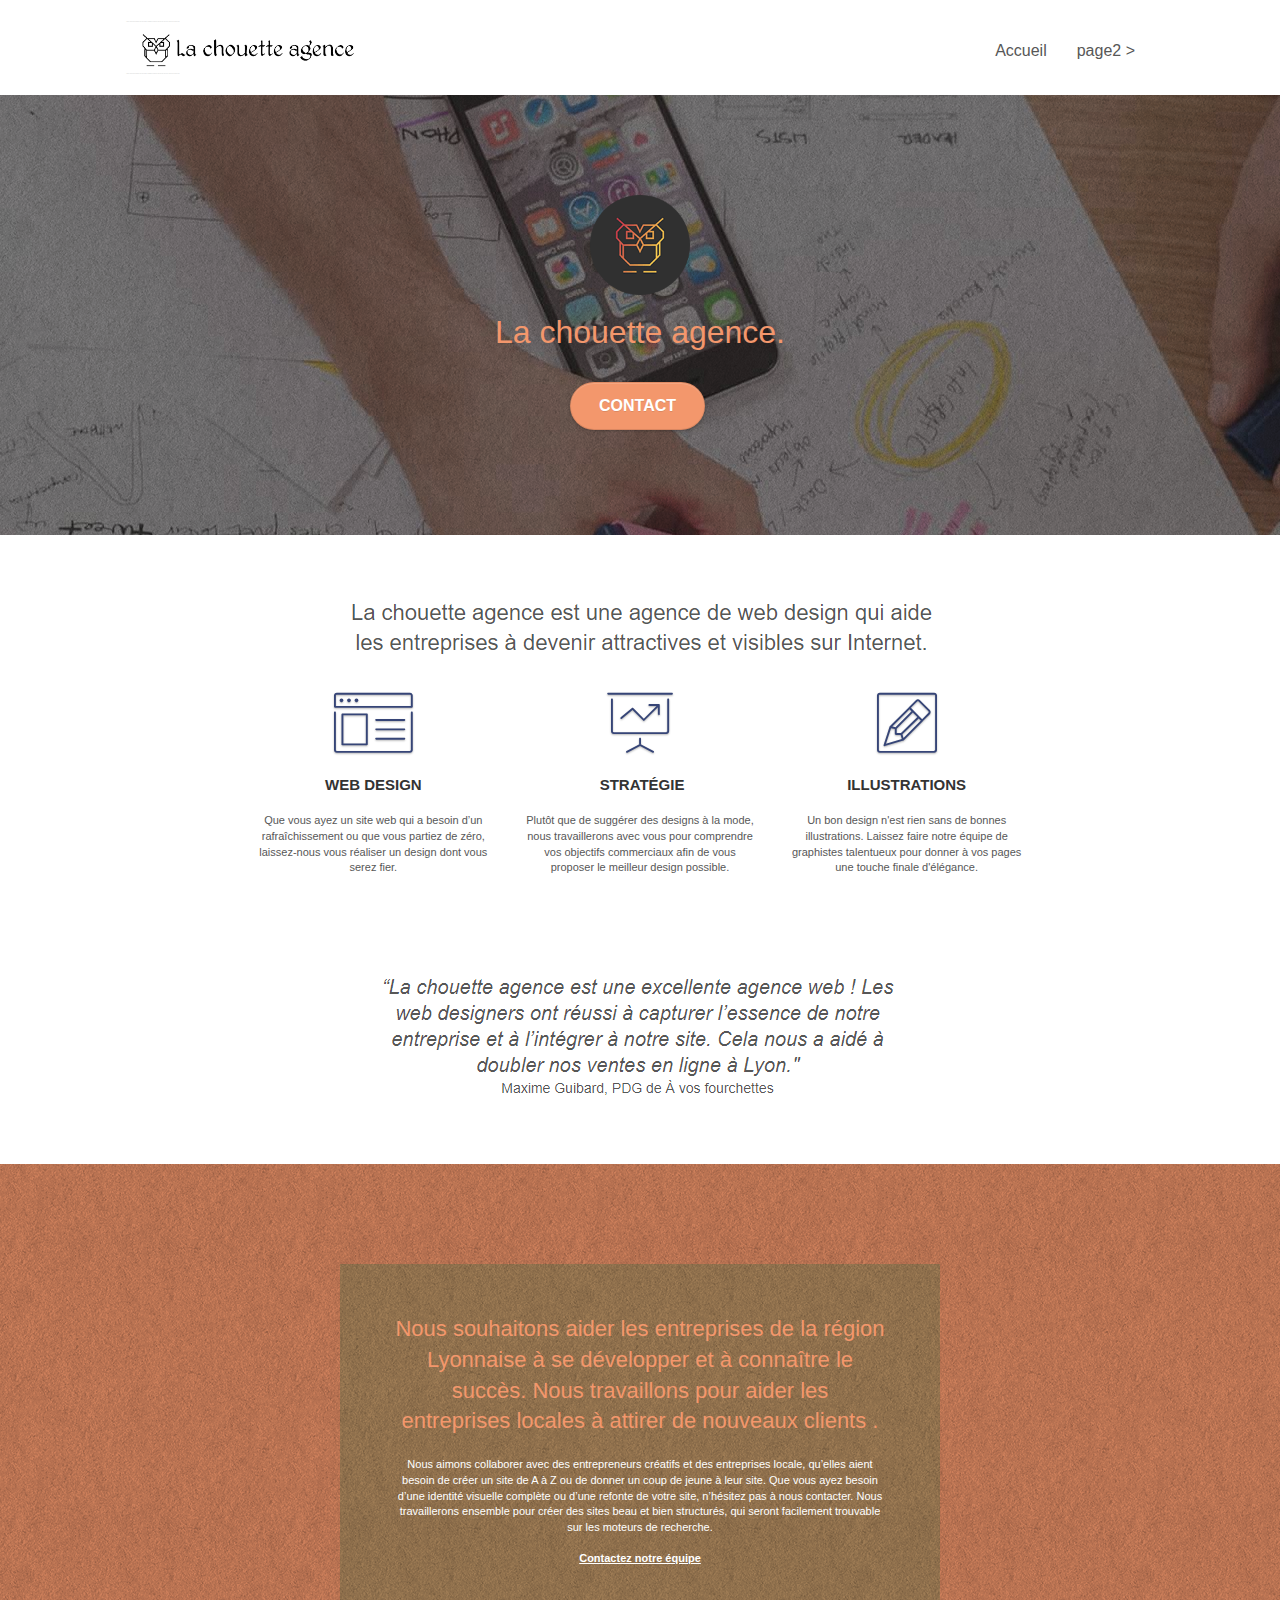
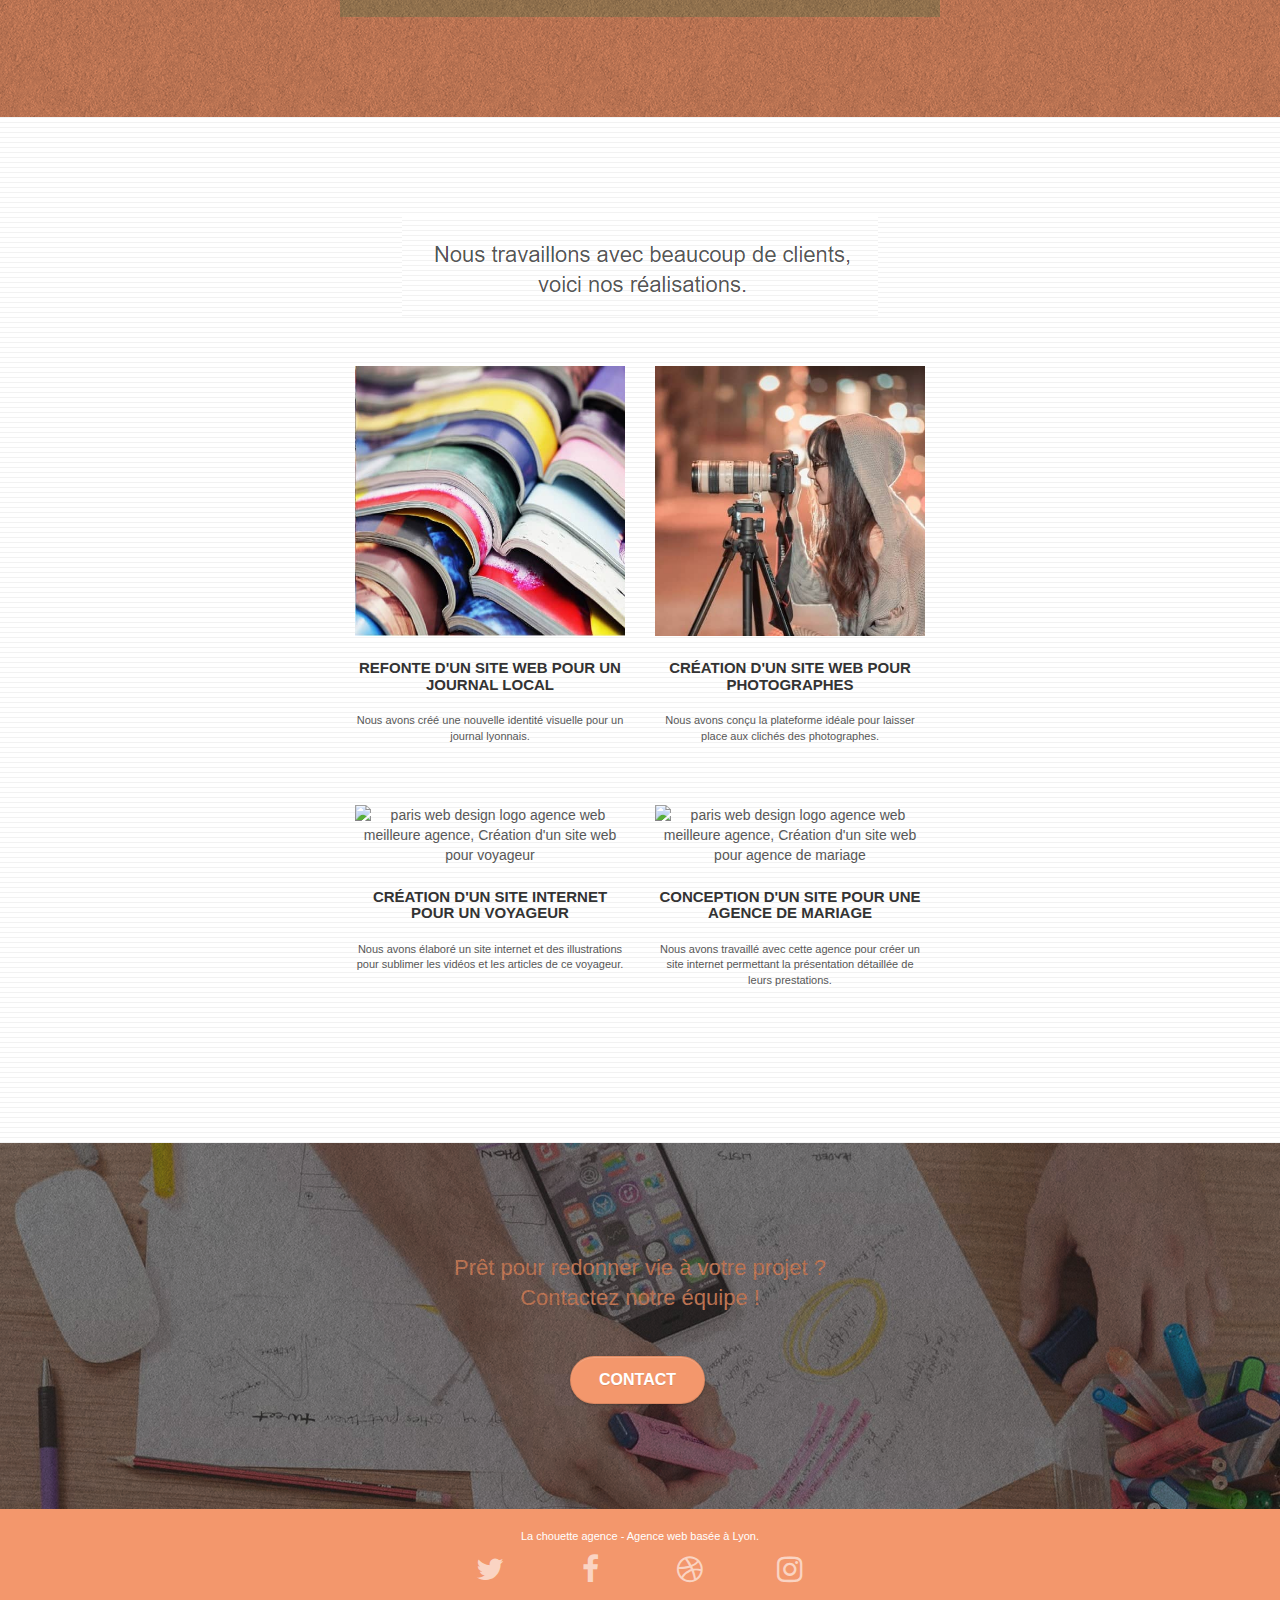
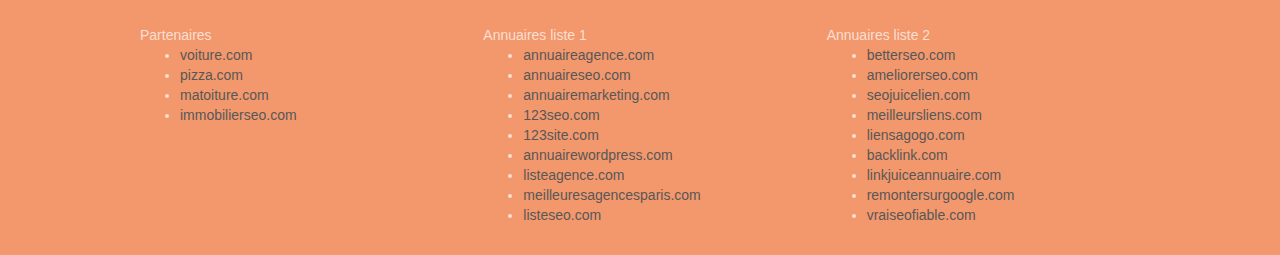
==== commit 00aca977: "redimensions et compression image+ tittle et description" ====
--- a/index.html
+++ b/index.html
@@ -1,9 +1,9 @@
 <!doctype html>
-<html lang="Default">
+<html lang="fr">
 <head>
     <meta charset="utf-8">
     <meta name="keywords" content="seo, google, site web, site internet, agence design paris, agence design, agence design,agence design,agence design,agence design,agence design,agence design,agence design,agence design">
-    <meta name="description" content="">
+    <meta name="description" content="La chouette agence est une grande agence de web design basée à Lyon.">
     <meta name="viewport" content="width=device-width, initial-scale=1.0, viewport-fit=cover">
     <link rel="shortcut icon" type="image/png" href="favicon.jpg">
     
@@ -13,13 +13,13 @@
 	<link rel="stylesheet" type="text/css" href="./css/et-line.css">
 	
     
-	<script src="./js/jquery-2.1.0.js"></script>
-	<script src="./js/bootstrap.js"></script>
-	<script src="./js/blocs.js"></script>
-	<script src="./js/jquery.touchSwipe.js" defer></script>
-	<script src="./js/gmaps.js"></script>
-
-    <title>.</title>
+	<script async src="./js/jquery-2.1.0.js"></script>
+	<script async src="./js/bootstrap.js"></script>
+	<script async src="./js/blocs.js"></script>
+	<script defer src="./js/jquery.touchSwipe.js"></script>
+	<script async src="./js/gmaps.js"></script>
+
+    <title>La Chouette Agence</title>
 
     
 <!-- Analytics -->
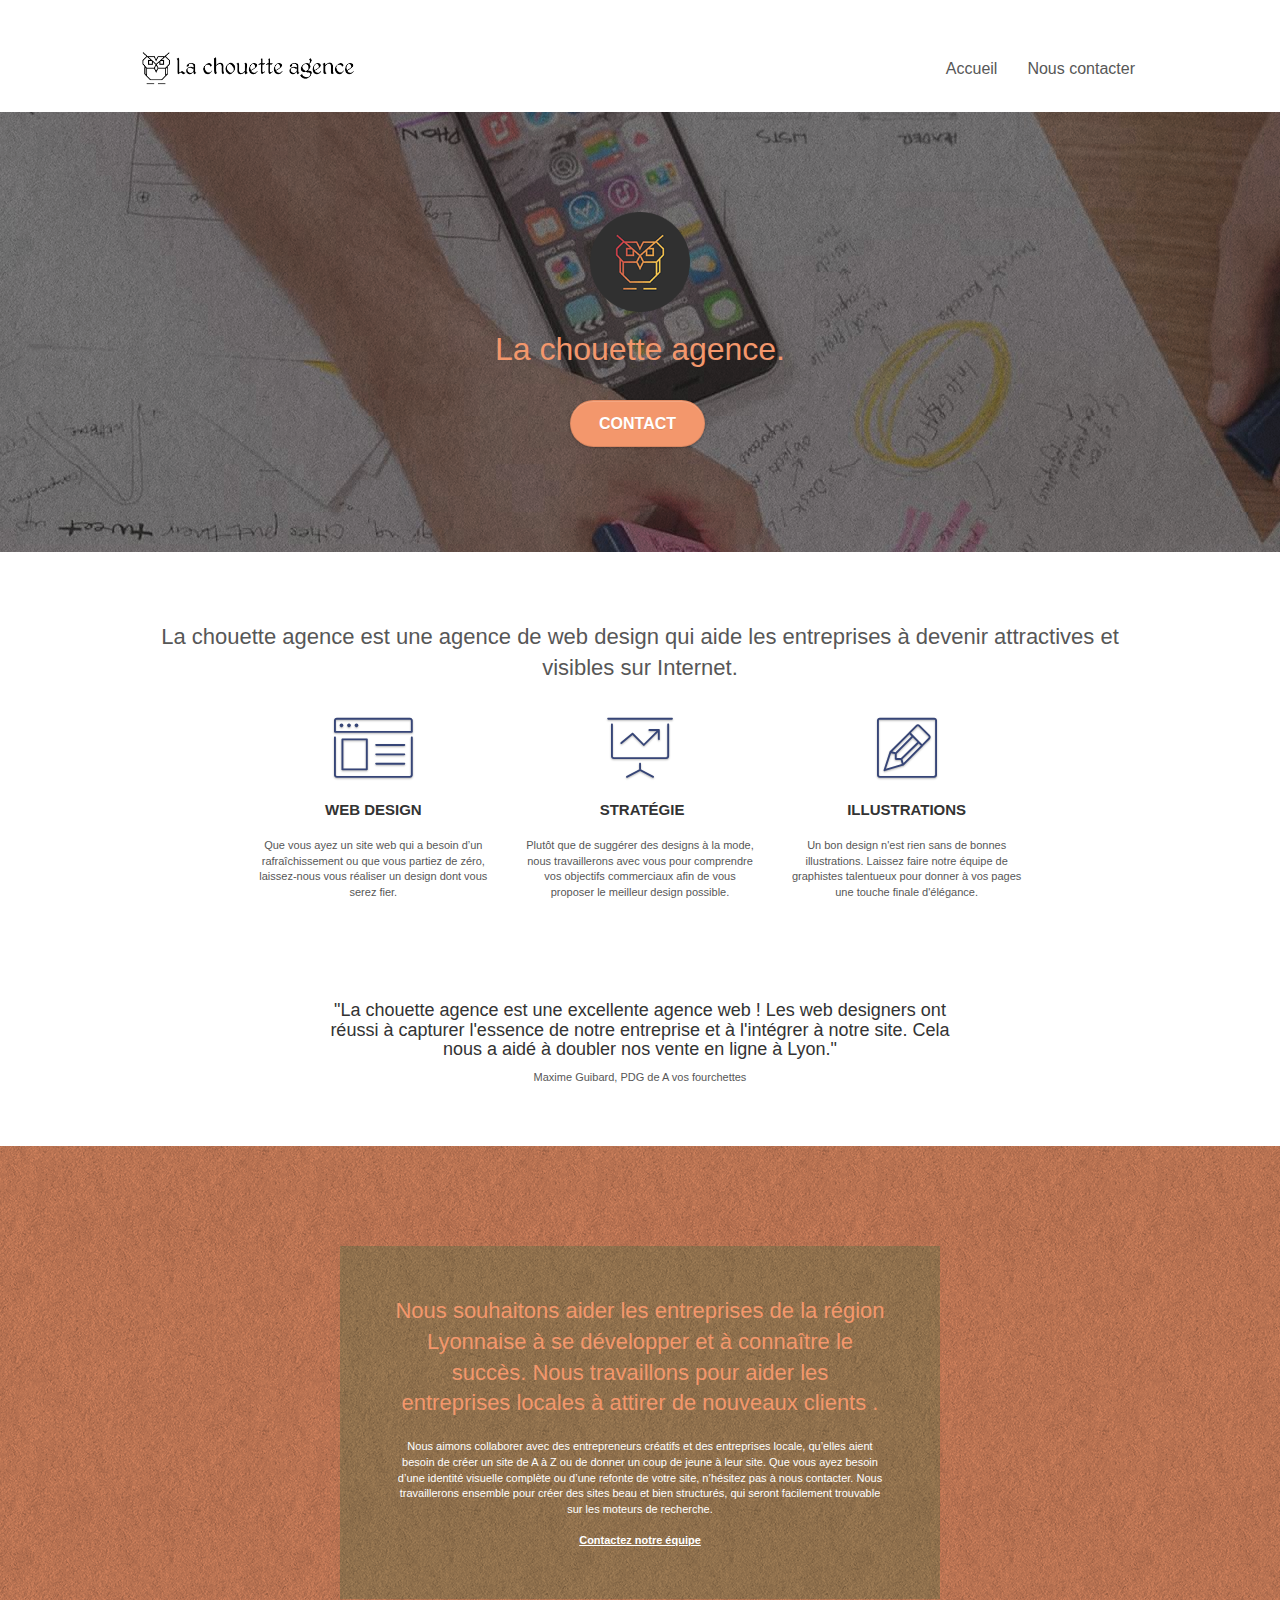
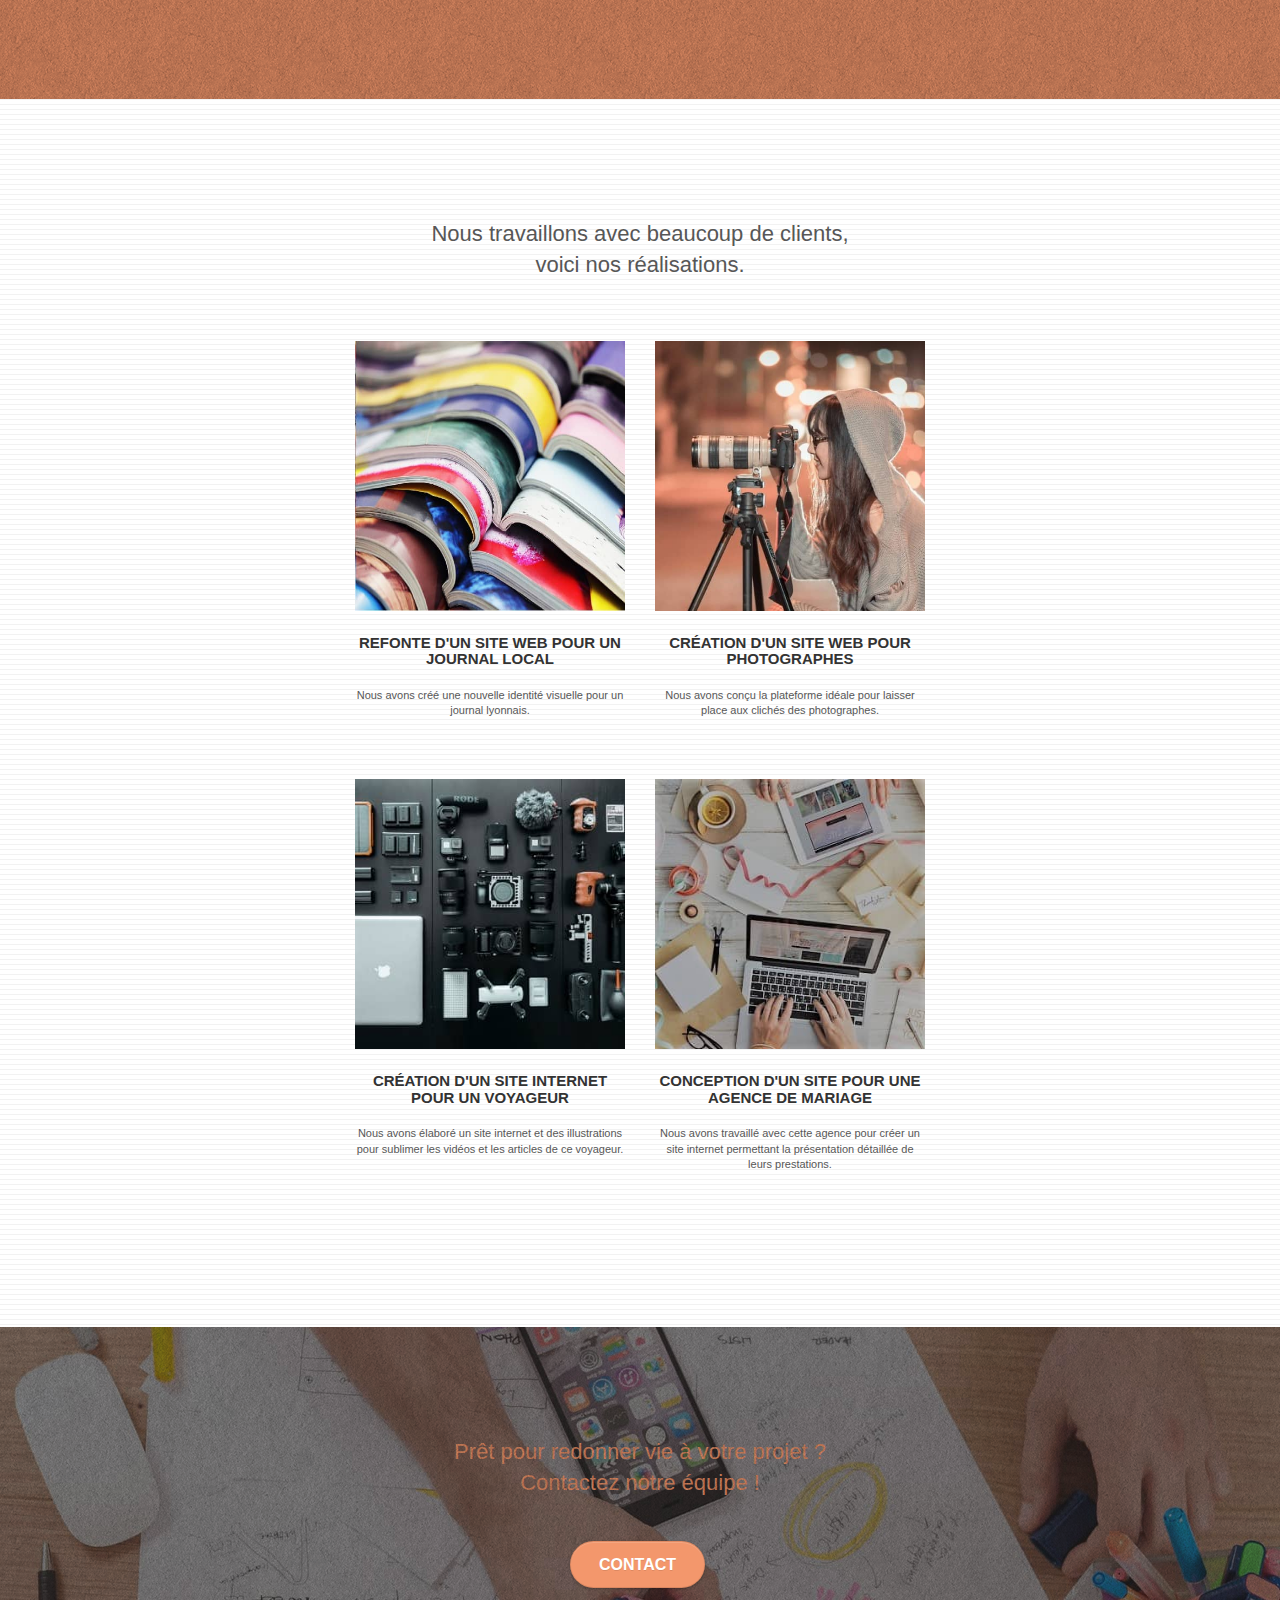
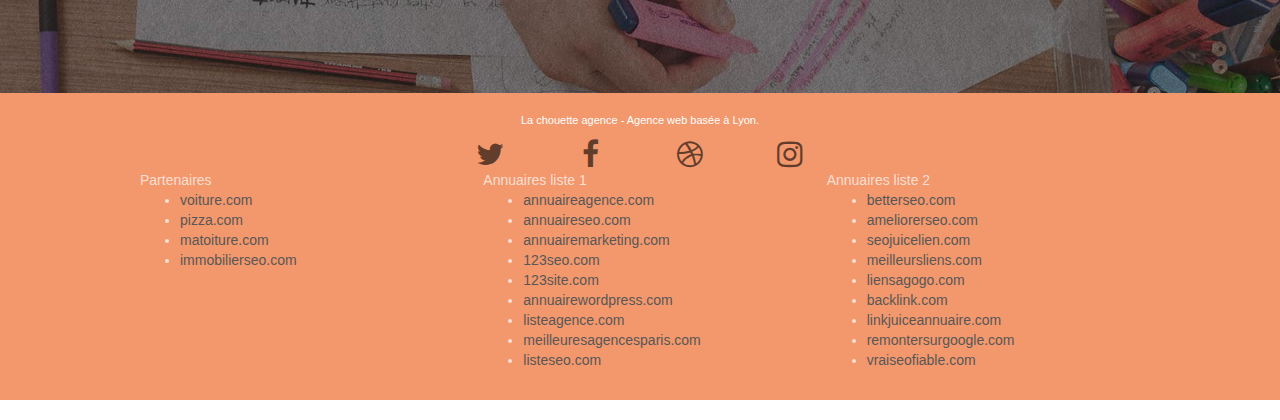
==== commit 4b6b7d1f: "minification js" ====
--- a/index.html
+++ b/index.html
@@ -13,11 +13,11 @@
 	<link rel="stylesheet" type="text/css" href="./css/et-line.css">
 	
     
-	<script async src="./js/jquery-2.1.0.js"></script>
-	<script async src="./js/bootstrap.js"></script>
-	<script async src="./js/blocs.js"></script>
-	<script defer src="./js/jquery.touchSwipe.js"></script>
-	<script async src="./js/gmaps.js"></script>
+	<script src="./js/jquery-2.1.0.min.js"></script>
+	<script src="./js/bootstrap.min.js"></script>
+	<script src="./js/blocs.min.js"></script>
+	<script defer src="./js/jquery.touchSwipe.min.js"></script>
+	<script src="./js/gmaps.min.js"></script>
 
     <title>La Chouette Agence</title>
 
@@ -32,14 +32,12 @@
 <div class="page-container">
     
 <!-- bloc-0 -->
-<div class="bloc bgc-white l-bloc " id="bloc-0">
+<dheader class="bloc bgc-white l-bloc " id="bloc-0">
 	<div class="container bloc-sm">
 
 		<nav class="navbar row">
-			<div class="navbar-header">
-				<div class="keywords" style="color:#cccccc;font-size:1px;">Agence web à paris, stratégie web, web design, illustrations, design de site web, site web, web, internet, site internet, site</div>
-				<a class="navbar-brand" href="index.html"><img src="img/la-chouette-agence.png" alt="paris web design logo agence web meilleure agence" height="40" /></a>
-				<div class="keywords" style="color:#cccccc;font-size:1px;">Agence web à paris, stratégie web, web design, illustrations, design de site web, site web, web, internet, site internet, site</div>
+			<div class="navbar-header">	
+				<a class="navbar-brand" href="index.html"><img src="img/la-chouette-agence.png" alt="Logo la chouette agence" height="40" /></a>
 				<button id="nav-toggle" type="button" class="ui-navbar-toggle navbar-toggle" data-toggle="collapse" data-target=".navbar-1">
 					<span class="sr-only">Toggle navigation</span><span class="icon-bar"></span><span class="icon-bar"></span><span class="icon-bar"></span>
 				</button>
@@ -50,23 +48,21 @@
 						<a href="index.html">Accueil</a>
 					</li>
 					<li>
-					</li>
-					<li>
-						<a href="page2.html">page2 &gt;</a>
+						<a href="page2.html">Nous contacter</a>
 					</li>
 				</ul>
 			</div>
 		</nav>
 	</div>
-</div>
+</header>
 <!-- bloc-0 END -->
 
 <!-- bloc-1-presentation -->
-<div class="bloc bgc-dark-slate-blue bg-banniere d-bloc bg-t-edge bloc-bg-texture texture-paper b-parallax" id="bloc-1-hero">
+<section class="bloc bgc-dark-slate-blue bg-banniere d-bloc bg-t-edge bloc-bg-texture texture-paper b-parallax" id="bloc-1-hero">
 	<div class="container bloc-lg">
 		<div class="row tight-width-whitespace">
 			<div class="col-sm-12">
-				<img src="img/logo.png" class="center-block image-resize-mode" width="100" alt="La chouette agence, agence web paris, création logo paris" />
+				<img src="img/logo.png" class="center-block image-resize-mode" width="100" alt="La chouette agence logo" />
 				<h1 class="text-center hero-bloc-text tc-white ">
 					La chouette agence.
 				</h1>
@@ -76,15 +72,15 @@
 			</div>
 		</div>
 	</div>
-</div>
+</section>
 <!-- bloc-1-presentation END -->
 
 <!-- bloc-2-services -->
-<div class="bloc bgc-white l-bloc" id="bloc-2-services">
+<section class="bloc bgc-white l-bloc" id="bloc-2-services">
 	<div class="container bloc-md">
 		<div class="row">
 			<div class="col-sm-12 text-center">
-				<img alt="agence web, agence web paris, web design paris, stratégie web" src="img/title.png" />
+				<h2>La chouette agence est une agence de web design qui aide les entreprises à devenir attractives et visibles sur Internet.</h2>
 			</div>
 		</div>
 		<div class="row voffset-lg med-width-whitespace">
@@ -124,16 +120,16 @@
 		</div>
 		<div class="row voffset-lg voffset">
 			<div class="col-xs-12 col-md-8 col-md-offset-2 text-center">
-				<img alt="agence web, agence web paris, web design paris, stratégie web" src="img/citation.png" />
-
-			</div>
-		</div>
-	</div>
-</div>
+				<h4>"La chouette agence est une excellente agence web ! Les web designers ont réussi à capturer l'essence de notre entreprise et à l'intégrer à notre site. Cela nous a aidé à doubler nos vente en ligne à Lyon."</h4>
+				<p>Maxime Guibard, PDG de A vos fourchettes</p>
+			</div>
+		</div>
+	</div>
+</section>
 <!-- bloc-2-services END -->
 
 <!-- bloc-3-what-i-do -->
-<div class="bloc tc-white bgc-atomic-tangerine bg-presentation d-bloc bloc-bg-texture texture-paper b-parallax" id="bloc-3-what-i-do">
+<section class="bloc tc-white bgc-atomic-tangerine bg-presentation d-bloc bloc-bg-texture texture-paper b-parallax" id="bloc-3-what-i-do">
 	<div class="container bloc-lg">
 		<div class="row tight-width-whitespace black-background">
 			<div class="col-sm-12">
@@ -146,20 +142,20 @@
 			</div>
 		</div>
 	</div>
-</div>
+</section>
 <!-- bloc-3-what-i-do END -->
 
 <!-- bloc-4-portfolio -->
-<div class="bloc bgc-white bg-lines-h2-bg bg-repeat l-bloc" id="bloc-4-portfolio">
+<section class="bloc bgc-white bg-lines-h2-bg bg-repeat l-bloc" id="bloc-4-portfolio">
 	<div class="container bloc-lg">
 		<div class="row">
 			<div class="col-sm-12 text-center">
-				<img alt="agence web, agence web paris, web design paris, stratégie web" src="img/title2.png" />
+				<h2>Nous travaillons avec beaucoup de clients,<br>voici nos réalisations.</h2>
 			</div>
 		</div>
 		<div class="row tight-width-whitespace portfolio-row">
 			<div class="col-sm-6">
-				<a href="#" data-lightbox="img/1.jpg" data-gallery-id="gallery-1" data-caption="Refonte d'un site web pour un journal local" data-frame="snapshot-lb"><img src="img/1.jpg" alt="paris web design logo agence web meilleure agence et refonte site web journal" class="img-responsive portfolio-thumb" /></a>
+				<a href="#" data-lightbox="img/1.jpg" data-gallery-id="gallery-1" data-caption="Refonte d'un site web pour un journal local" data-frame="snapshot-lb"><img src="img/1.jpg" alt="photo avec plein de livre ouvert" class="img-responsive portfolio-thumb" /></a>
 				<h3 class="mg-md text-center">
 					Refonte d'un site web pour un journal local
 				</h3>
@@ -168,7 +164,7 @@
 				</p>
 			</div>
 			<div class="col-sm-6">
-				<a href="#" data-lightbox="img/2.jpg" data-gallery-id="gallery-1" data-caption="Création d'un site web pour photographes" data-frame="snapshot-lb"><img src="img/2.jpg" class="img-responsive portfolio-thumb" alt="paris web design logo agence web meilleure agence, Création d'un site web pour photographes" /></a>
+				<a href="#" data-lightbox="img/2.jpg" data-gallery-id="gallery-1" data-caption="Création d'un site web pour photographes" data-frame="snapshot-lb"><img src="img/2.jpg" class="img-responsive portfolio-thumb" alt="Photographe" /></a>
 				<h3 class="mg-md text-center">
 					Création d'un site web pour photographes
 				</h3>
@@ -179,7 +175,7 @@
 		</div>
 		<div class="row tight-width-whitespace portfolio-row">
 			<div class="col-sm-6">
-				<a href="#" data-lightbox="img/3.bmp" data-gallery-id="gallery-1" data-caption="Création d'un site internet pour un voyageur" data-frame="snapshot-lb"><img src="img/3.bmp" class="img-responsive portfolio-thumb" alt="paris web design logo agence web meilleure agence, Création d'un site web pour voyageur"/></a>
+				<a href="#" data-lightbox="img/3.jpg" data-gallery-id="gallery-1" data-caption="Création d'un site internet pour un voyageur" data-frame="snapshot-lb"><img src="img/3.jpg" class="img-responsive portfolio-thumb" alt="gadjet électronique"/></a>
 				<h3 class="mg-md text-center">
 					Création d'un site internet pour un voyageur
 				</h3>
@@ -188,7 +184,7 @@
 				</p>
 			</div>
 			<div class="col-sm-6">
-				<a href="#" data-lightbox="img/4.bmp" data-gallery-id="gallery-1" data-caption="Conception d'un site pour une agence de mariage" data-frame="snapshot-lb"><img src="img/4.bmp" class="img-responsive portfolio-thumb" alt="paris web design logo agence web meilleure agence, Création d'un site web pour agence de mariage" /></a>
+				<a href="#" data-lightbox="img/4.jpg" data-gallery-id="gallery-1" data-caption="Conception d'un site pour une agence de mariage" data-frame="snapshot-lb"><img src="img/4.jpg" class="img-responsive portfolio-thumb" alt="bureau travail ordinateur création mariage" /></a>
 				<h3 class="mg-md text-center">
 					Conception d'un site pour une agence de mariage
 				</h3>
@@ -198,11 +194,11 @@
 			</div>
 		</div>
 	</div>
-</div>
+</section>
 <!-- bloc-4-portfolio END -->
 
 <!-- bloc-5-cta -->
-<div class="bloc bgc-dark-slate-blue bg-banniere d-bloc bloc-bg-texture texture-paper" id="bloc-5-cta">
+<section class="bloc bgc-dark-slate-blue bg-banniere d-bloc bloc-bg-texture texture-paper" id="bloc-5-cta">
 	<div class="container bloc-lg">
 		<div class="row">
 			<h2 class="mg-md text-center tc-white">
@@ -213,11 +209,11 @@
 			</div>
 		</div>
 	</div>
-</div>
+</section>
 <!-- bloc-5-cta END -->
 
 <!-- Footer - bloc-8 -->
-<div class="bloc bgc-atomic-tangerine d-bloc" id="bloc-8">
+<footer class="bloc bgc-atomic-tangerine d-bloc" id="bloc-8">
 	<div class="container bloc-sm">
 		<div class="row">
 			<div class="col-sm-12">
@@ -245,7 +241,6 @@
 							<a class="social" href="index.html"><span class="fa fa-instagram icon-md"></span></a>
 						</div>
 					</div>
-					<div class="keywords" style="color:#F3976C;">Agence web à paris, stratégie web, web design, illustrations, design de site web, site web, web, internet, site internet, site</div>
 				</div>
 				<div class="row">
 					<div class="col-sm-4">
@@ -289,7 +284,7 @@
 			</div>
 		</div>
 	</div>
-</div>
+</footer>
 <!-- Footer - bloc-8 END -->
 
 </div>
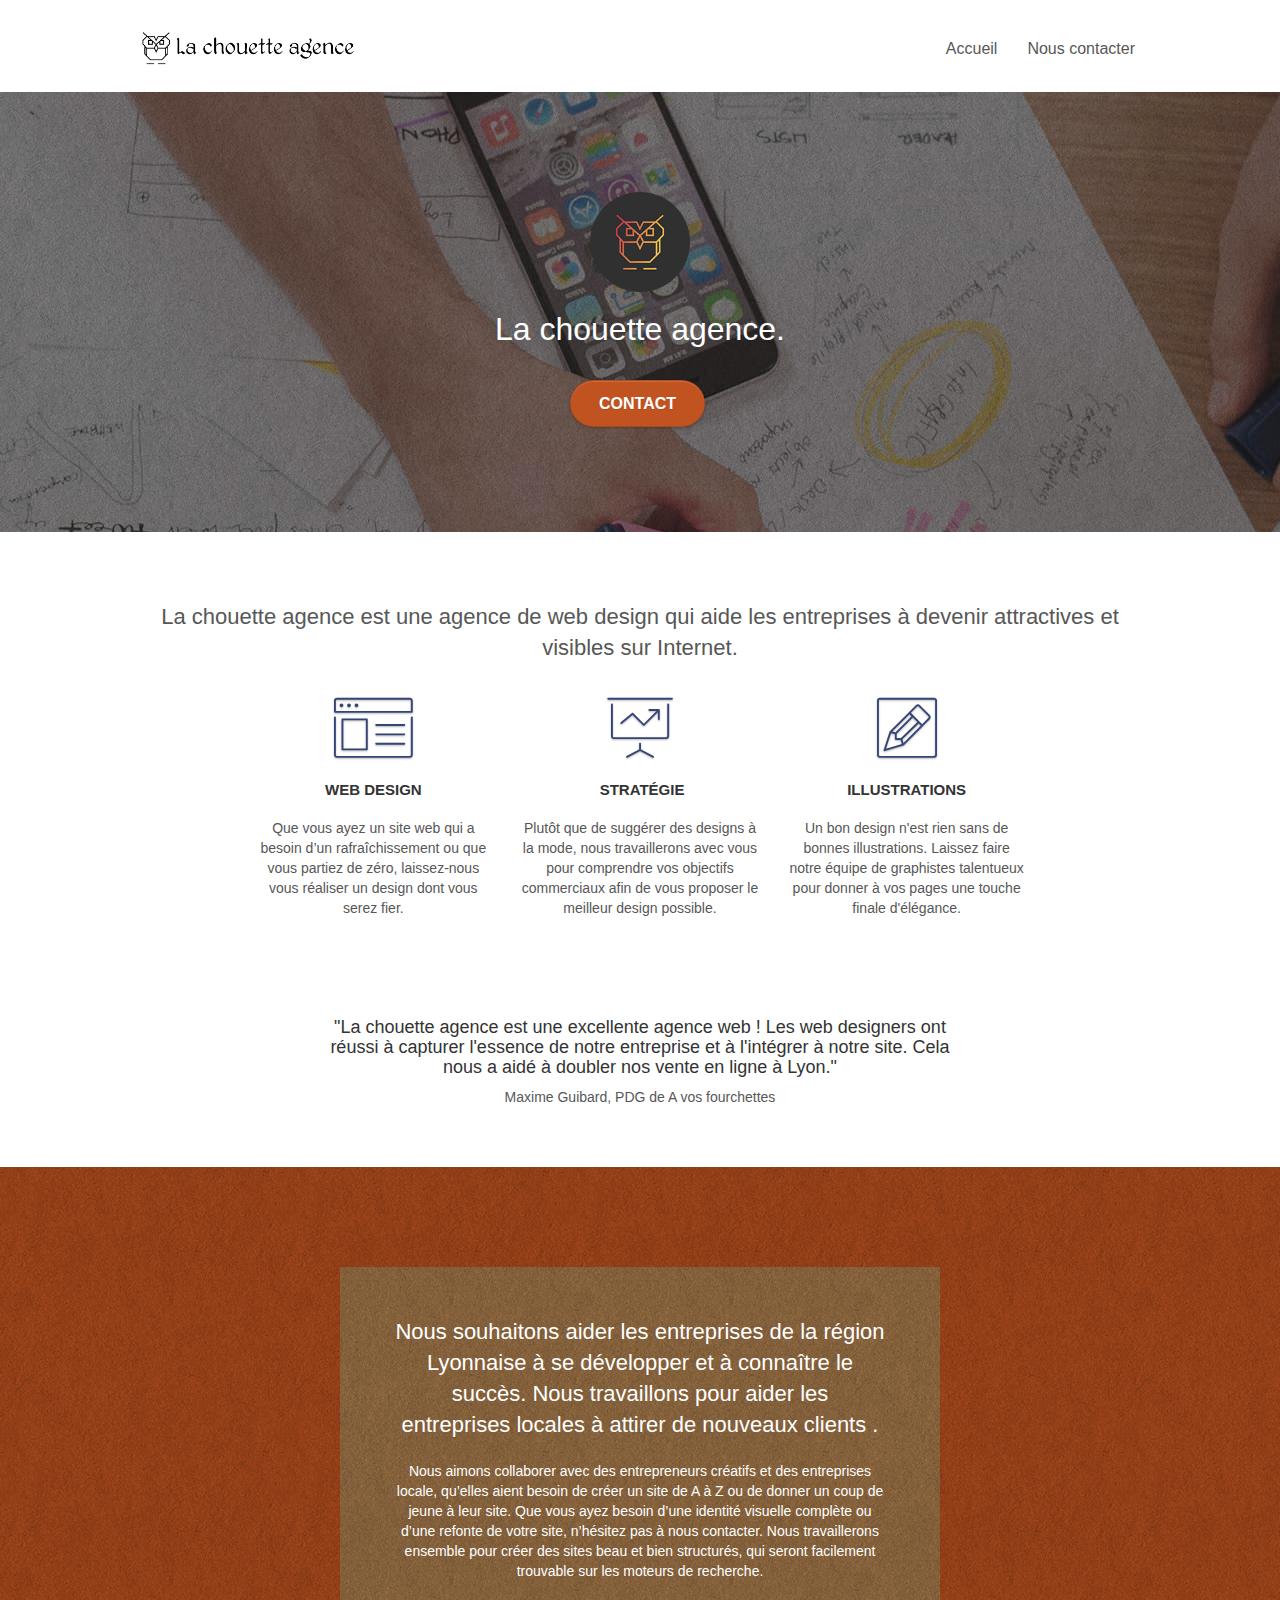
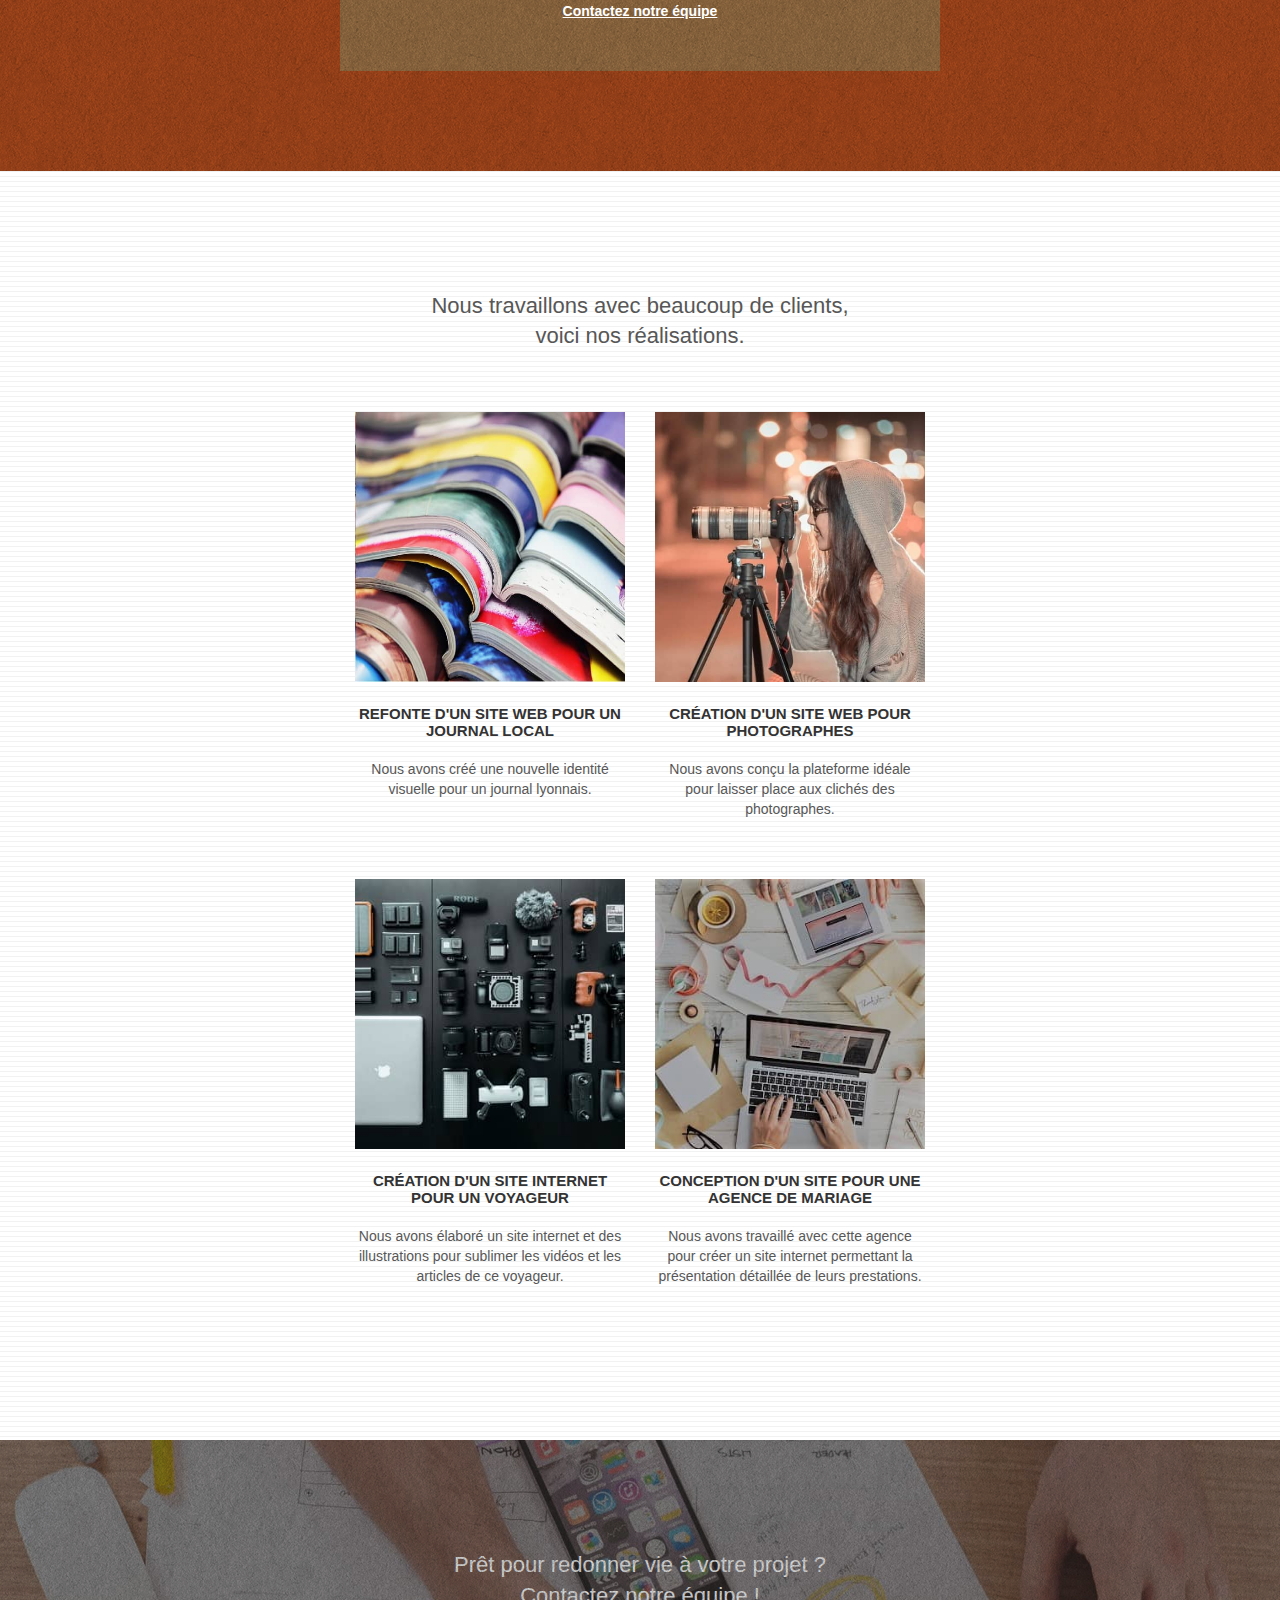
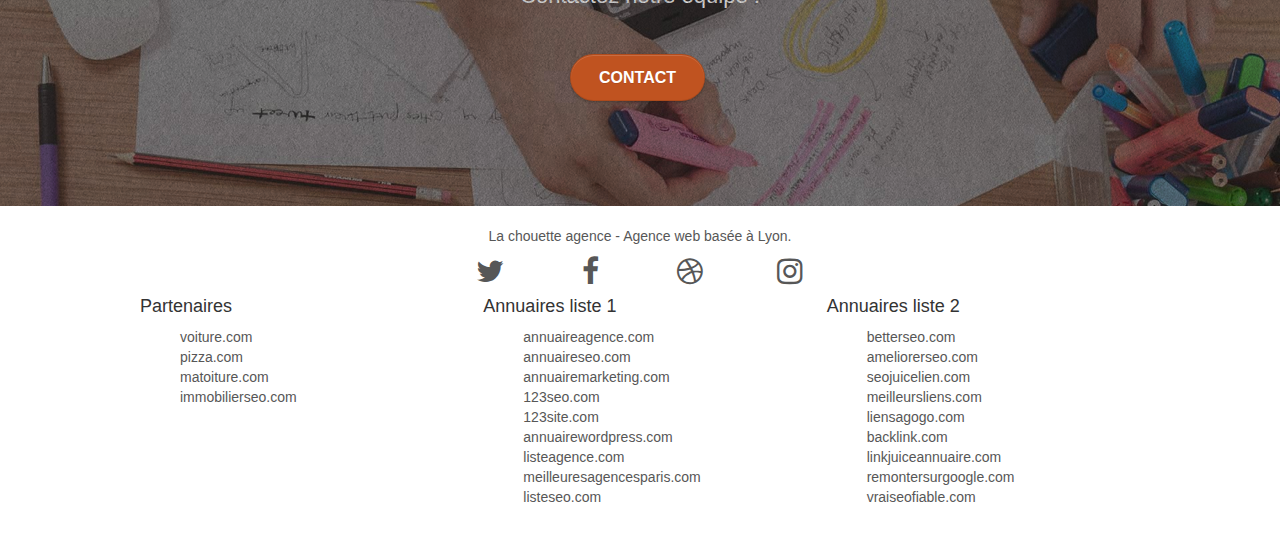
==== commit 0b083c9e: "minify css" ====
--- a/index.html
+++ b/index.html
@@ -5,36 +5,25 @@
     <meta name="keywords" content="seo, google, site web, site internet, agence design paris, agence design, agence design,agence design,agence design,agence design,agence design,agence design,agence design,agence design">
     <meta name="description" content="La chouette agence est une grande agence de web design basée à Lyon.">
     <meta name="viewport" content="width=device-width, initial-scale=1.0, viewport-fit=cover">
-    <link rel="shortcut icon" type="image/png" href="favicon.jpg">
+	<link rel="shortcut icon" type="image/png" href="favicon.jpg">
+	<link rel="preconnect" href="https://fonts.gstatic.com">
     
-	<link rel="stylesheet" type="text/css" href="./css/bootstrap.css">
-	<link rel="stylesheet" type="text/css" href="style.css">
-	<link rel="stylesheet" type="text/css" href="./css/font-awesome.css">
-	<link rel="stylesheet" type="text/css" href="./css/et-line.css">
+	<link rel="stylesheet" type="text/css" href="https://maxcdn.bootstrapcdn.com/bootstrap/3.3.5/css/bootstrap.min.css">
+	<link rel="stylesheet" type="text/css" href="style.min.css">
+	<link rel="stylesheet" type="text/css" href="https://cdnjs.cloudflare.com/ajax/libs/font-awesome/4.7.0/css/font-awesome.css">
+	<link rel="stylesheet" type="text/css" href="./css/et-line.min.css">
 	
     
-	<script src="./js/jquery-2.1.0.min.js"></script>
-	<script src="./js/bootstrap.min.js"></script>
-	<script src="./js/blocs.min.js"></script>
-	<script defer src="./js/jquery.touchSwipe.min.js"></script>
-	<script src="./js/gmaps.min.js"></script>
+	
 
     <title>La Chouette Agence</title>
-
-    
-<!-- Analytics -->
- 
-<!-- Analytics END -->
-    
+  
 </head>
 <body>
-<!-- Principal conteneur -->
 <div class="page-container">
-    
-<!-- bloc-0 -->
-<dheader class="bloc bgc-white l-bloc " id="bloc-0">
+
+<header class="bloc bgc-white l-bloc " id="bloc-0">
 	<div class="container bloc-sm">
-
 		<nav class="navbar row">
 			<div class="navbar-header">	
 				<a class="navbar-brand" href="index.html"><img src="img/la-chouette-agence.png" alt="Logo la chouette agence" height="40" /></a>
@@ -45,19 +34,17 @@
 			<div class="collapse navbar-collapse navbar-1 special-dropdown-nav">
 				<ul class="site-navigation nav navbar-nav">
 					<li>
-						<a href="index.html">Accueil</a>
+						<a href="index.html" class="link">Accueil</a>
 					</li>
 					<li>
-						<a href="page2.html">Nous contacter</a>
+						<a href="page2.html" class="link">Nous contacter</a>
 					</li>
 				</ul>
 			</div>
 		</nav>
 	</div>
 </header>
-<!-- bloc-0 END -->
-
-<!-- bloc-1-presentation -->
+
 <section class="bloc bgc-dark-slate-blue bg-banniere d-bloc bg-t-edge bloc-bg-texture texture-paper b-parallax" id="bloc-1-hero">
 	<div class="container bloc-lg">
 		<div class="row tight-width-whitespace">
@@ -73,9 +60,7 @@
 		</div>
 	</div>
 </section>
-<!-- bloc-1-presentation END -->
-
-<!-- bloc-2-services -->
+
 <section class="bloc bgc-white l-bloc" id="bloc-2-services">
 	<div class="container bloc-md">
 		<div class="row">
@@ -91,7 +76,7 @@
 				<h3 class="mg-md text-center">
 					Web design
 				</h3>
-				<p class="text-center ">
+				<p class="text-center text-size">
 					Que vous ayez un site web qui a besoin d&rsquo;un rafraîchissement ou que vous partiez de zéro, laissez-nous vous réaliser un design dont vous serez fier.
 				</p>
 			</div>
@@ -102,7 +87,7 @@
 				<h3 class="mg-md text-center">
 					&nbsp;Stratégie
 				</h3>
-				<p class="text-center ">
+				<p class="text-center text-size">
 					Plutôt que de suggérer des designs à la mode, nous travaillerons avec vous pour comprendre vos objectifs commerciaux afin de vous proposer le meilleur design possible.<br>
 				</p>
 			</div>
@@ -113,7 +98,7 @@
 				<h3 class="mg-md text-center">
 					Illustrations
 				</h3>
-				<p class="text-center ">
+				<p class="text-center text-size">
 					Un bon design n'est rien sans de bonnes illustrations. Laissez faire notre équipe de graphistes talentueux pour donner à vos pages une touche finale d'élégance.
 				</p>
 			</div>
@@ -121,14 +106,12 @@
 		<div class="row voffset-lg voffset">
 			<div class="col-xs-12 col-md-8 col-md-offset-2 text-center">
 				<h4>"La chouette agence est une excellente agence web ! Les web designers ont réussi à capturer l'essence de notre entreprise et à l'intégrer à notre site. Cela nous a aidé à doubler nos vente en ligne à Lyon."</h4>
-				<p>Maxime Guibard, PDG de A vos fourchettes</p>
-			</div>
-		</div>
-	</div>
-</section>
-<!-- bloc-2-services END -->
-
-<!-- bloc-3-what-i-do -->
+				<p class="text-size">Maxime Guibard, PDG de A vos fourchettes</p>
+			</div>
+		</div>
+	</div>
+</section>
+
 <section class="bloc tc-white bgc-atomic-tangerine bg-presentation d-bloc bloc-bg-texture texture-paper b-parallax" id="bloc-3-what-i-do">
 	<div class="container bloc-lg">
 		<div class="row tight-width-whitespace black-background">
@@ -136,16 +119,14 @@
 				<h2 class="mg-md text-center tc-white">
 					Nous souhaitons aider les entreprises de la région Lyonnaise à se développer et à connaître le succès. Nous travaillons pour aider les entreprises locales à attirer de nouveaux clients .<br>
 				</h2>
-				<p class="text-center white">
-					Nous aimons collaborer avec des entrepreneurs créatifs et des entreprises locale, qu’elles aient besoin de créer un site de A à Z ou de donner un coup de jeune à leur site. Que vous ayez besoin d’une identité visuelle complète ou d’une refonte de votre site, n’hésitez pas à nous contacter. Nous travaillerons ensemble pour créer des sites beau et bien structurés, qui seront facilement trouvable sur les moteurs de recherche. <br><br><a class="ltc-white bold-link" href="page2.html">Contactez notre équipe</a><br>
-				</p>
-			</div>
-		</div>
-	</div>
-</section>
-<!-- bloc-3-what-i-do END -->
-
-<!-- bloc-4-portfolio -->
+				<p class="text-center white text-size">
+					Nous aimons collaborer avec des entrepreneurs créatifs et des entreprises locale, qu’elles aient besoin de créer un site de A à Z ou de donner un coup de jeune à leur site. Que vous ayez besoin d’une identité visuelle complète ou d’une refonte de votre site, n’hésitez pas à nous contacter. Nous travaillerons ensemble pour créer des sites beau et bien structurés, qui seront facilement trouvable sur les moteurs de recherche. <br><br><a class="ltc-white bold-link text-size" href="page2.html">Contactez notre équipe</a><br>
+				</p>
+			</div>
+		</div>
+	</div>
+</section>
+
 <section class="bloc bgc-white bg-lines-h2-bg bg-repeat l-bloc" id="bloc-4-portfolio">
 	<div class="container bloc-lg">
 		<div class="row">
@@ -155,11 +136,11 @@
 		</div>
 		<div class="row tight-width-whitespace portfolio-row">
 			<div class="col-sm-6">
-				<a href="#" data-lightbox="img/1.jpg" data-gallery-id="gallery-1" data-caption="Refonte d'un site web pour un journal local" data-frame="snapshot-lb"><img src="img/1.jpg" alt="photo avec plein de livre ouvert" class="img-responsive portfolio-thumb" /></a>
+				<a href="#" data-lightbox="img/1.jpg" data-gallery-id="gallery-1" data-caption="Refonte d'un site web pour un journal local" data-frame="snapshot-lb"><img src="img/1.jpg" class="img-responsive portfolio-thumb" alt="photo avec plein de livre ouvert" /></a>
 				<h3 class="mg-md text-center">
 					Refonte d'un site web pour un journal local
 				</h3>
-				<p class="text-center">
+				<p class="text-center text-size">
 					Nous avons créé une nouvelle identité visuelle pour un journal lyonnais.
 				</p>
 			</div>
@@ -168,7 +149,7 @@
 				<h3 class="mg-md text-center">
 					Création d'un site web pour photographes
 				</h3>
-				<p class="text-center">
+				<p class="text-center text-size">
 					Nous avons conçu la plateforme idéale pour laisser place aux clichés des photographes.
 				</p>
 			</div>
@@ -179,7 +160,7 @@
 				<h3 class="mg-md text-center">
 					Création d'un site internet pour un voyageur
 				</h3>
-				<p class="text-center">
+				<p class="text-center text-size">
 					Nous avons élaboré un site internet et des illustrations pour sublimer les vidéos et les articles de ce voyageur.
 				</p>
 			</div>
@@ -188,16 +169,14 @@
 				<h3 class="mg-md text-center">
 					Conception d'un site pour une agence de mariage
 				</h3>
-				<p class="text-center">
+				<p class="text-center text-size">
 					Nous avons travaillé avec cette agence pour créer un site internet permettant la présentation détaillée de leurs prestations.
 				</p>
 			</div>
 		</div>
 	</div>
 </section>
-<!-- bloc-4-portfolio END -->
-
-<!-- bloc-5-cta -->
+
 <section class="bloc bgc-dark-slate-blue bg-banniere d-bloc bloc-bg-texture texture-paper" id="bloc-5-cta">
 	<div class="container bloc-lg">
 		<div class="row">
@@ -210,41 +189,39 @@
 		</div>
 	</div>
 </section>
-<!-- bloc-5-cta END -->
-
-<!-- Footer - bloc-8 -->
-<footer class="bloc bgc-atomic-tangerine d-bloc" id="bloc-8">
+
+<footer class="bloc d-bloc" id="bloc-8">
 	<div class="container bloc-sm">
 		<div class="row">
 			<div class="col-sm-12">
-				<p class="text-center white">
+				<p class="text-center text-size">
 					La chouette agence - Agence web basée à Lyon.<br>
 				</p>
 				<div class="row row-no-gutters social">
 					<div class="col-sm-3">
 						<div class="text-center">
-							<a class="social" href="index.html"><span class="fa fa-twitter icon-md"></span></a>
-						</div>
-					</div>
-					<div class="col-sm-3">
-						<div class="text-center">
-							<a class="social" href="index.html"><span class="fa fa-facebook icon-md"></span></a>
-						</div>
-					</div>
-					<div class="col-sm-3">
-						<div class="text-center">
-							<a class="social" href="index.html"><span class="fa fa-dribbble icon-md"></span></a>
-						</div>
-					</div>
-					<div class="col-sm-3">
-						<div class="text-center">
-							<a class="social" href="index.html"><span class="fa fa-instagram icon-md"></span></a>
+							<a class="social" href="index.html"><i class="fa fa-twitter  icon-md"></i></a>
+						</div>
+					</div>
+					<div class="col-sm-3">
+						<div class="text-center">
+							<a class="social" href="index.html"><i class="fa fa-facebook icon-md"></i></a>
+						</div>
+					</div>
+					<div class="col-sm-3">
+						<div class="text-center">
+							<a class="social" href="index.html"><i class="fa fa-dribbble icon-md"></i></a>
+						</div>
+					</div>
+					<div class="col-sm-3">
+						<div class="text-center">
+							<a class="social" href="index.html"><i class="fa fa-instagram icon-md"></i></a>
 						</div>
 					</div>
 				</div>
 				<div class="row">
 					<div class="col-sm-4">
-						Partenaires
+						<h4>Partenaires</h4>
 							<ul>
 								<li><a href="voiture.com">voiture.com</a></li>
 								<li><a href="pizza.com">pizza.com</a></li>
@@ -253,7 +230,7 @@
 							</ul>		
 					</div>
 					<div class="col-sm-4">
-						Annuaires liste 1
+						<h4>Annuaires liste 1</h4>
 						<ul>
 							<li><a href="annuaireagence.com">annuaireagence.com</a></li>
 							<li><a href="annuaireseo.com">annuaireseo.com</a></li>
@@ -267,7 +244,7 @@
 						</ul>
 					</div>
 					<div class="col-sm-4">
-						Annuaires liste 2
+						<h4>Annuaires liste 2</h4>
 						<ul>
 							<li><a href="betterseo.com">betterseo.com</a></li>
 							<li><a href="ameliorerseo.com">ameliorerseo.com</a></li>
@@ -285,11 +262,14 @@
 		</div>
 	</div>
 </footer>
-<!-- Footer - bloc-8 END -->
 
 </div>
-<!-- Principal conteneur END -->
-    
+
+<script src="https://cdnjs.cloudflare.com/ajax/libs/jquery/2.2.1/jquery.min.js"></script>
+<script src="https://maxcdn.bootstrapcdn.com/bootstrap/3.3.5/js/bootstrap.min.js"></script>
+<script src="./js/blocs.min.js"></script>
+<script defer src="./js/jquery.touchSwipe.min.js"></script>
+<script src="./js/gmaps.min.js"></script>   
 
 </body>
 </html>
--- a/style.min.css
+++ b/style.min.css
@@ -0,0 +1 @@
+body{margin:0;padding:0;background:#fff;overflow-x:hidden;-webkit-font-smoothing:antialiased;-moz-osx-font-smoothing:grayscale;font-display:swap;transform-origin:0 0}a,button{transition:all .3s ease-in-out;outline:0!important;text-decoration:none}a:hover{text-decoration:underline;cursor:pointer}.link:hover{border:solid 1px #000}#page-loading-blocs-notifaction{position:fixed;top:0;bottom:0;width:100%;z-index:100000;background:#fff url(img/pageload-spinner.gif) no-repeat center center}.bloc{width:100%;clear:both;background:50% 50% no-repeat;padding:0 50px;-webkit-background-size:cover;-moz-background-size:cover;-o-background-size:cover;background-size:cover;position:relative}.text-size{font-size:14px}.color-contrast{color:#000;text-decoration:none}.bloc .container{padding-left:0;padding-right:0}.bloc-lg{padding:100px 50px}.bloc-md{padding:50px}.bloc-sm{padding:20px 50px}.bg-b-edge,.bg-bl-edge,.bg-br-edge,.bg-center,.bg-l-edge,.bg-r-edge,.bg-repeat,.bg-t-edge,.bg-tl-edge,.bg-tr-edge{-webkit-background-size:auto!important;-moz-background-size:auto!important;-o-background-size:auto!important;background-size:auto!important}.bg-repeat{background:repeat}.bg-t-edge{background:top no-repeat}.bloc-bg-texture::before{content:"";background-size:2px 2px;position:absolute;top:0;bottom:0;left:0;right:0}.texture-paper::before{background:url(img/texture-paper.png);background-size:280px 280px}.b-parallax{background-attachment:fixed}.d-bloc{color:rgba(255,255,255,.7)}.d-bloc button:hover{color:rgba(255,255,255,.9)}.d-bloc .icon-round,.d-bloc .icon-rounded,.d-bloc .icon-semi-rounded-a,.d-bloc .icon-semi-rounded-b,.d-bloc .icon-square{border-color:rgba(255,255,255,.9)}.d-bloc .divider-h span{border-color:rgba(255,255,255,.2)}.d-bloc .a-btn,.d-bloc .navbar a,.d-bloc .navbar-brand,.d-bloc a .icon-lg,.d-bloc a .icon-sm,.d-bloc a .icon-xl,.d-bloc h1 a,.d-bloc h2 a,.d-bloc h3 a,.d-bloc h4 a,.d-bloc h5 a,.d-bloc h6 a,.d-bloc p a{color:rgba(255,255,255,.6)}.d-bloc .a-btn:hover,.d-bloc .navbar a:hover,.d-bloc .navbar-brand:hover,.d-bloc a:hover .icon-lg,.d-bloc a:hover .icon-sm,.d-bloc a:hover .icon-xl,.d-bloc h1 a:hover,.d-bloc h2 a:hover,.d-bloc h3 a:hover,.d-bloc h4 a:hover,.d-bloc h5 a:hover,.d-bloc h6 a:hover,.d-bloc p a:hover{color:rgba(255,255,255,1)}.d-bloc a:hover .icon-md{color:#97989c}.d-bloc .navbar-toggle .icon-bar{background:rgba(255,255,255,1)}.d-bloc .btn-wire,.d-bloc .btn-wire:hover{color:rgba(255,255,255,1);border-color:rgba(255,255,255,1)}.d-bloc .panel{color:rgba(0,0,0,.5)}.d-bloc .panel button:hover{color:rgba(0,0,0,.7)}.d-bloc .panel icon{border-color:rgba(0,0,0,.7)}.d-bloc .panel .divider-h span{border-color:rgba(0,0,0,.1)}.d-bloc .panel .a-btn{color:rgba(0,0,0,.6)}.d-bloc .panel .a-btn:hover{color:rgba(0,0,0,1)}.d-bloc .panel .btn-wire,.d-bloc .panel .btn-wire:hover{color:rgba(0,0,0,.7);border-color:rgba(0,0,0,.3)}.d-bloc .panel,.l-bloc{color:rgba(0,0,0,.5)}.d-bloc .panel button:hover,.l-bloc button:hover{color:rgba(0,0,0,.7)}.l-bloc .icon-round,.l-bloc .icon-rounded,.l-bloc .icon-semi-rounded-a,.l-bloc .icon-semi-rounded-b,.l-bloc .icon-square{border-color:rgba(0,0,0,.7)}.d-bloc .panel .divider-h span,.l-bloc .divider-h span{border-color:rgba(0,0,0,.1)}.d-bloc .panel .a-btn,.l-bloc .a-btn,.l-bloc .navbar a,.l-bloc .navbar-brand,.l-bloc a .icon-lg,.l-bloc a .icon-md,.l-bloc a .icon-sm,.l-bloc a .icon-xl,.l-bloc h1 a,.l-bloc h2 a,.l-bloc h3 a,.l-bloc h4 a,.l-bloc h5 a,.l-bloc h6 a,.l-bloc p a{color:rgba(0,0,0,.6)}.d-bloc .panel .a-btn:hover,.l-bloc .a-btn:hover,.l-bloc .navbar a:hover,.l-bloc .navbar-brand:hover,.l-bloc a:hover .icon-lg,.l-bloc a:hover .icon-md,.l-bloc a:hover .icon-sm,.l-bloc a:hover .icon-xl,.l-bloc h1 a:hover,.l-bloc h2 a:hover,.l-bloc h3 a:hover,.l-bloc h4 a:hover,.l-bloc h5 a:hover,.l-bloc h6 a:hover,.l-bloc p a:hover{color:rgba(0,0,0,1)}.l-bloc .navbar-toggle .icon-bar{color:rgba(0,0,0,.6)}.d-bloc .panel .btn-wire,.d-bloc .panel .btn-wire:hover,.l-bloc .btn-wire,.l-bloc .btn-wire:hover{color:rgba(0,0,0,.7);border-color:rgba(0,0,0,.3)}.voffset{margin-top:30px}.voffset-lg{margin-top:80px}.row-no-gutters{margin-right:0;margin-left:0}.row.row-no-gutters>[class*=" col-"],.row.row-no-gutters>[class^=col-]{padding-right:0;padding-left:0}#bloc-1-hero h1{font-size:32px}.navbar{margin-bottom:0;z-index:1}.navbar-brand{height:auto;padding:3px 15px;font-size:25px;font-weight:400;font-weight:600;line-height:44px}.navbar-brand img{max-height:200px;margin:0 5px 0 0;display:inline}.navbar-brand img[src$=svg]{min-width:100px}.nav-center .navbar-brand img{margin:0}.navbar .nav{padding-top:2px;margin-right:-16px;float:right;z-index:1}.nav>li{float:left;margin-top:4px;font-size:16px}.navbar-nav .open .dropdown-menu>li>a{text-align:inherit}.nav>li a:focus,.nav>li a:hover{background:0 0}.navbar-toggle{margin:10px 10px 0 0;border:0}.navbar-toggle:hover{background:0 0!important}.navbar-toggle .icon-bar{background-color:rgba(0,0,0,.5);width:26px}.nav-invert .navbar .nav{float:left}.nav-invert .navbar-brand,.nav-invert .navbar-header{float:right;position:relative;z-index:2}@media (min-width:768px){.site-navigation{position:absolute;top:50%;right:20px;transform:translate(0,-50%);-webkit-transform:translateY(-50%)}.nav>li .dropdown-menu a,.nav>li .dropdown-menu a:hover{color:#484848}.nav-invert .site-navigation{left:0;right:0}.nav-center{text-align:center}.nav-center .navbar-header{width:100%}.nav-center .nav>li,.nav-center .navbar-brand,.nav-center .navbar-header{float:none;display:inline-block}.nav-center .site-navigation{position:relative;width:100%;right:0;margin-right:0;margin-top:20px}.nav-center.mini-nav .navbar-toggle{float:none;margin:10px auto 0}}.nav>li>.dropdown a{background:0 0!important;display:block;padding:14px 15px}nav .caret{margin:0 5px}.dropdown-menu .dropdown-menu{top:-8px;left:100%}.dropdown-menu .dropmenu-flow-right{top:100%;left:0;margin-left:-1px;border-top-left-radius:0;border-top-right-radius:0}.dropdown-menu .dropdown span{border:4px solid #000;border-top-color:transparent;border-right-color:transparent;border-bottom-color:transparent;margin:6px -5px 0 0!important;float:right}.mg-md{margin-top:10px;margin-bottom:20px}.mg-lg{margin-top:10px;margin-bottom:40px}.btn{margin:0 5px 5px 0}.btn.pull-right{margin:0 0 5px 5px}.btn-d,.btn-d:focus,.btn-d:hover{color:#fff;background:rgba(0,0,0,.3)}button{outline:0!important}.btn-rd{border-radius:40px}.btn-clean{border:1px solid rgba(0,0,0,.08);border-bottom-color:rgba(0,0,0,.1);text-shadow:0 1px 0 rgba(0,0,1,.1);box-shadow:0 1px 3px rgba(0,0,1,.25),inset 0 1px 0 0 rgba(255,255,255,.15)}.icon-md{font-size:30px!important}.icon-lg{font-size:60px!important}.sm-shadow{text-shadow:0 1px 2px rgba(0,0,0,.3)}.panel-sq,.panel-sq .panel-footer,.panel-sq .panel-heading{border-radius:0}.panel-rd{border-radius:30px}.panel-rd .panel-heading{border-radius:29px 29px 0 0}.panel-rd .panel-footer{border-radius:0 0 29px 29px}.form-control{border-color:rgba(0,0,0,.1);box-shadow:none}.scrollToTop{width:40px;height:40px;position:fixed;bottom:20px;right:20px;opacity:0;z-index:500;transition:all .3s ease-in-out}.scrollToTop span{margin-top:6px}.showScrollTop{font-size:14px;opacity:1}a[data-lightbox]{position:relative;display:block;text-align:center}a[data-lightbox]:hover::before{content:"+";font-family:HelveticaNeue-Light,"Helvetica Neue Light","Helvetica Neue",Helvetica,Arial;font-size:32px;width:50px;height:50px;margin-left:-25px;border-radius:50%;background:rgba(0,0,0,.6);color:#fff;font-weight:100;z-index:1;position:absolute;top:50%;transform:translateY(-50%);-webkit-transform:translateY(-50%)}a[data-lightbox]:hover img{opacity:.6;-webkit-animation-fill-mode:none;animation-fill-mode:none}#lightbox-modal{display:flex;align-items:center}#lightbox-modal .modal-dialog{width:90%;max-width:900px;margin:0 auto 0}#lightbox-modal .modal-dialog img{max-height:90vh;margin:0 auto}.lightbox-caption{padding:20px;color:#fff;background:rgba(0,0,0,.5);position:absolute;left:15px;right:15px;bottom:5px}.close-lightbox{color:#fff;font-size:30px;position:absolute;top:20px;right:20px;z-index:20;background:rgba(0,0,0,.5);border:none;line-height:30px;padding:0 9px 5px;opacity:.3}.close-lightbox:hover,.next-lightbox:hover,.prev-lightbox:hover{opacity:1;color:#fff}.next-lightbox,.prev-lightbox{font-size:20px;color:rgba(255,255,255,.9);background:rgba(0,0,0,.5);transition:all .2s ease-in-out;position:absolute;top:45%;z-index:1;opacity:.4}.next-lightbox{padding:6px 8px 1px 13px;right:25px}.prev-lightbox{padding:6px 13px 1px 10px;left:25px}.snapshot-lb .modal-body{padding-bottom:45px}.snapshot-lb .lightbox-caption{padding:0;color:rgba(0,0,0,.5);background:0 0}.btn,a,h1,h2,h3,h4,h5,h6,label,p{font-family:helvetica;font-weight:400;color:#575757!important}.container{max-width:1000px}.hero-bloc-text{font-size:38px}.hero-bloc-text-sub{font-size:36px}.statement-bloc-text{line-height:26px;font-style:italic;font-size:20px;text-align:center;font-weight:lighter;max-width:520px;margin:auto auto auto auto}p{font-size:11px}.tight-width-whitespace{max-width:600px;margin:auto auto auto auto}.h1{font-size:20px;font-family:"Open Sans"}.cta-hero{margin-top:22px;color:#fff!important;text-transform:uppercase;padding:12px 28px 12px 28px;font-size:16px;font-weight:700}.social{max-width:400px;margin:auto auto auto auto}h2{font-size:22px;line-height:1.4em}h3{font-size:15px;text-transform:uppercase;font-weight:700;color:#333!important}.med-width-whitespace{max-width:800px;margin:auto auto auto auto;box-shadow:0 0 0 #000}h1{color:#333!important}h4{color:#333!important}.icons{margin-bottom:14px;margin-top:24px}.white{color:#fff!important}.portfolio-thumb{margin-bottom:24px}.portfolio-row{margin-bottom:44px;margin-top:50px}.avatar{box-shadow:0 4px 9px rgba(0,0,0,.3)}.black-background{background-color:rgba(165,147,99,.7);padding:40px 40px 40px 40px}.bold-link{font-weight:900;text-decoration:underline!important}.bgc-white{background-color:#fff}.bgc-dark-slate-blue{background-color:#364577}.bgc-atomic-tangerine{background-color:#c05320}.tc-white{color:#fff!important}.btn-atomic-tangerine{background:#c05320;color:#fff!important}.btn-atomic-tangerine:hover{background:#c27956!important;color:#fff!important}.ltc-white{color:#fff!important}.ltc-white:hover{color:#ccc!important}.ltc-atomic-tangerine{color:#f3976c!important}.ltc-atomic-tangerine:hover{color:#c27956!important}.icon-dark-slate-blue{color:#364577!important;border-color:#364577!important}.bg-dots-bg{background-image:url(img/dots-bg.png)}.bg-lines-h2-bg{background-image:url(img/lines-h2-bg.png)}.bg-banniere{background-image:url(img/la-chouette-agence-banniere.jpg)}.bg-presentation{background-image:url(img/image-de-presentation.jpg)}@media (max-width:1024px){.bloc{padding-left:20px;padding-right:20px}.bloc-tile-2.full-width-bloc .container,.bloc-tile-3.full-width-bloc .container,.bloc-tile-4.full-width-bloc .container,.bloc.full-width-bloc{padding-left:0;padding-right:0}}@media (max-width:992px) and (min-width:768px){.navbar .nav{max-width:80%}.nav-center.navbar .nav{max-width:100%}}@media only screen and (min-device-width:768px) and (max-device-width:1024px) and (orientation:landscape){.b-parallax{background-attachment:scroll}}@media only screen and (min-device-width:1024px) and (max-device-width:1366px) and (-webkit-min-device-pixel-ratio:1.5){.b-parallax{background-attachment:scroll}}@media (max-width:991px){.container{width:100%}.b-parallax{background-attachment:scroll}#hero-bloc,.page-container{overflow-x:hidden;position:relative}.bloc{padding-left:constant(safe-area-inset-left);padding-right:constant(safe-area-inset-right)}.bloc-group,.bloc-group .bloc{display:block;width:100%}.bloc-fill-screen .fill-bloc-bottom-edge,.bloc-fill-screen .fill-bloc-top-edge{padding:0 20px;padding-left:constant(safe-area-inset-left);padding-right:constant(safe-area-inset-right)}}@media (max-width:767px){.page-container{overflow-x:hidden;position:relative}#disqus_thread,h1,h2,h3,h4,h5,h6,p{padding-left:10px!important;padding-right:10px!important}.b-parallax{background-attachment:scroll}.navbar .nav{padding-top:0;border-top:1px solid rgba(0,0,0,.2);float:none!important}.navbar.row{margin-left:0;margin-right:0}.site-navigation{position:inherit;transform:none;-webkit-transform:none;-ms-transform:none}.nav>li{margin-top:0;border-bottom:1px solid rgba(0,0,0,.1);background:rgba(0,0,0,.05);text-align:left;padding-left:15px;width:100%}.nav>li:hover{background:rgba(0,0,0,.08)}.dropdown .dropdown a .caret{float:none;margin:5px 0 0 10px!important;border:4px solid #000;border-bottom-color:transparent;border-right-color:transparent;border-left-color:transparent}#hero-bloc .navbar .nav{background:rgba(0,0,0,.8)}#hero-bloc .navbar .nav a{color:rgba(255,255,255,.6)}.hero{padding:50px 0}.hero-nav{left:-1px;right:-1px}.navbar-collapse{padding:0;overflow-x:hidden;-webkit-box-shadow:none;box-shadow:none}.navbar-brand img{max-height:40px;width:auto}.nav-invert .navbar-header{float:none;width:100%}.nav-invert .navbar-toggle{float:left;margin-left:10px}.bloc{padding-left:0;padding-right:0}.bloc-lg,.bloc-xl,.bloc-xxl{padding:40px 0}.bloc-md,.bloc-sm{padding-left:0;padding-right:0}.bloc-fill-screen .fill-bloc-bottom-edge,.bloc-fill-screen .fill-bloc-top-edge,.bloc-tile-2 .container,.bloc-tile-3 .container,.bloc-tile-4 .container{padding-left:0;padding-right:0}.a-block{padding:0 10px}.btn-dwn{display:none}.voffset{margin-top:5px}.voffset-md{margin-top:20px}.voffset-lg{margin-top:30px}form{padding:5px}.close-lightbox{display:inline-block}.blocsapp-device-iphone5{background-size:216px 425px;padding-top:60px;width:216px;height:425px}.blocsapp-device-iphone5 img{width:180px;height:320px}}@media (max-width:400px){.bloc{padding-left:0;padding-right:0}}@media (max-width:767px){.bloc-mob-center-text{text-align:center}}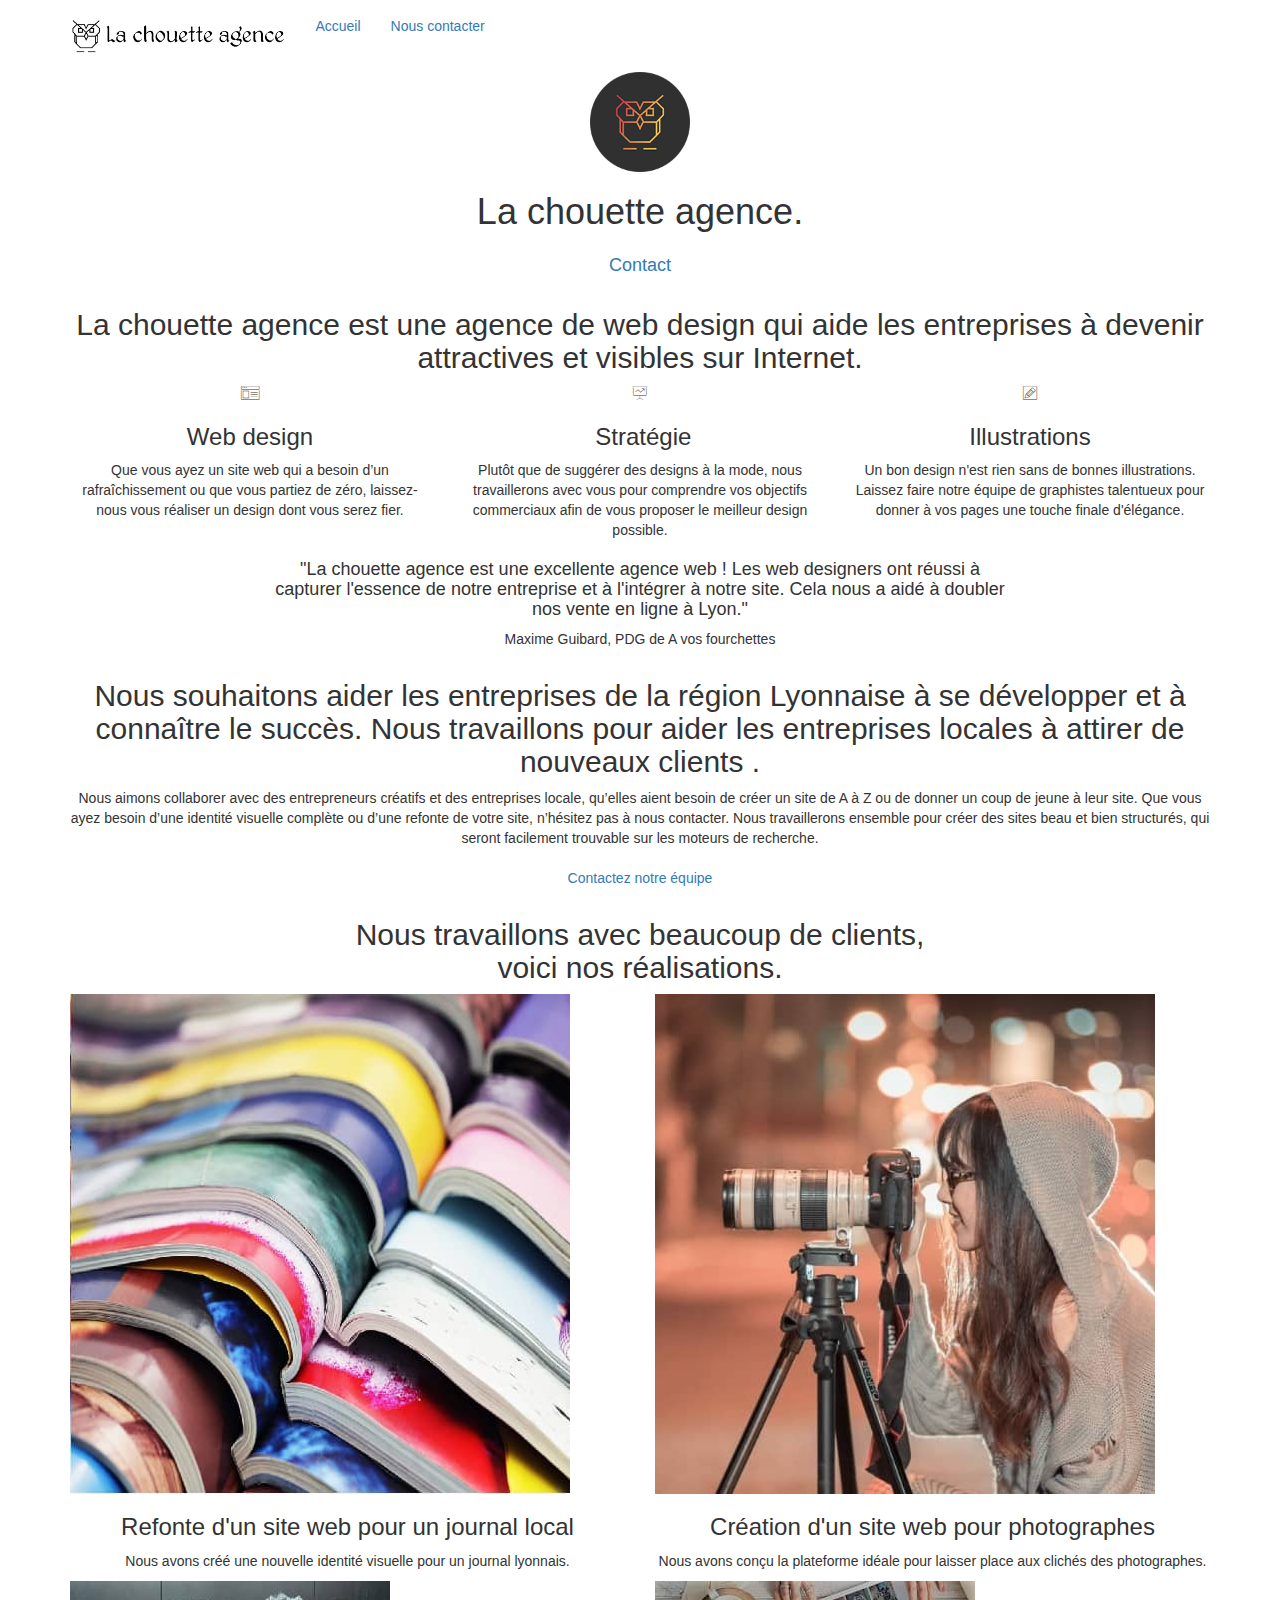
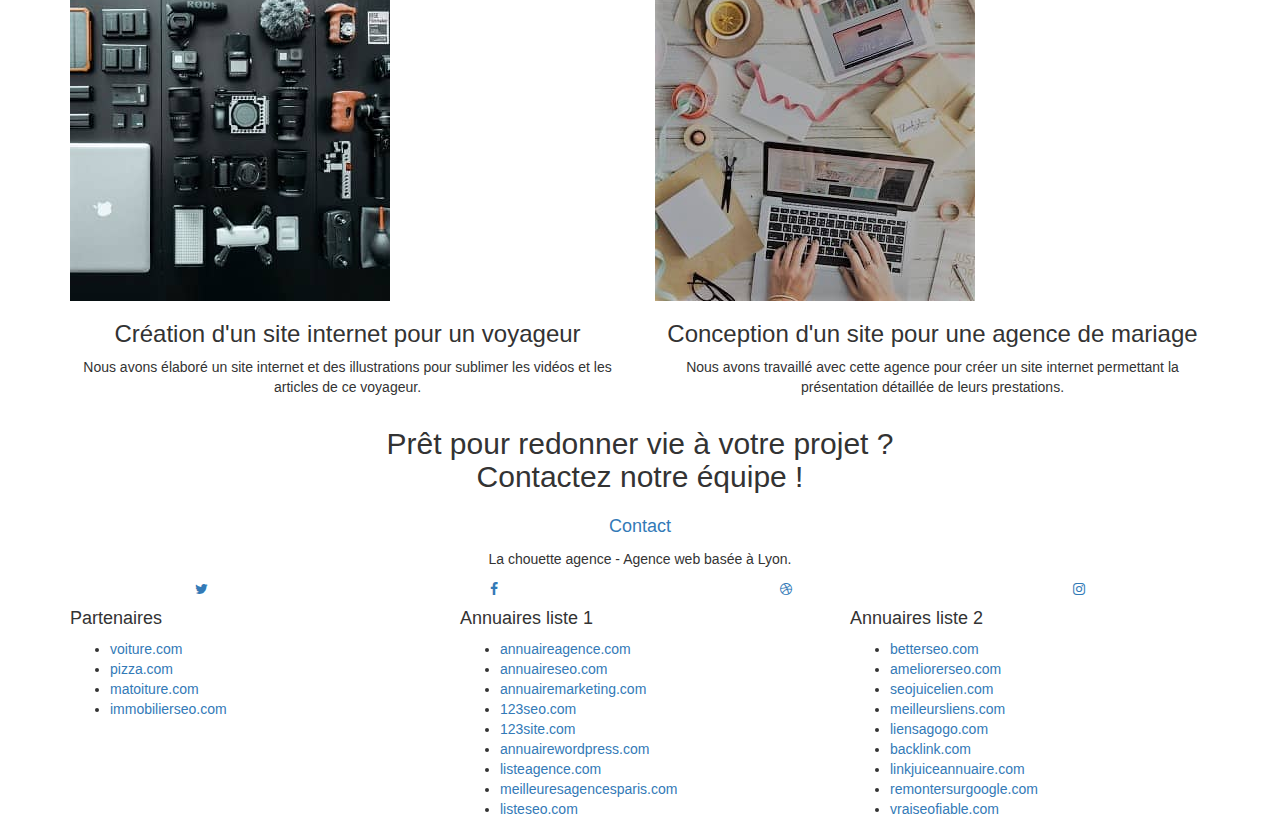
==== commit c37a533a: "async defer + preload" ====
--- a/index.html
+++ b/index.html
@@ -7,9 +7,10 @@
     <meta name="viewport" content="width=device-width, initial-scale=1.0, viewport-fit=cover">
 	<link rel="shortcut icon" type="image/png" href="favicon.jpg">
 	<link rel="preconnect" href="https://fonts.gstatic.com">
-    
+	
+	<link rel="preload" href="styles.min.css" as="style" onload="this.onload=null;this.rel='stylesheet'">
+	<noscript><link rel="stylesheet" href="styles.css"></noscript>
 	<link rel="stylesheet" type="text/css" href="https://maxcdn.bootstrapcdn.com/bootstrap/3.3.5/css/bootstrap.min.css">
-	<link rel="stylesheet" type="text/css" href="style.min.css">
 	<link rel="stylesheet" type="text/css" href="https://cdnjs.cloudflare.com/ajax/libs/font-awesome/4.7.0/css/font-awesome.css">
 	<link rel="stylesheet" type="text/css" href="./css/et-line.min.css">
 	
@@ -265,11 +266,11 @@
 
 </div>
 
-<script src="https://cdnjs.cloudflare.com/ajax/libs/jquery/2.2.1/jquery.min.js"></script>
-<script src="https://maxcdn.bootstrapcdn.com/bootstrap/3.3.5/js/bootstrap.min.js"></script>
-<script src="./js/blocs.min.js"></script>
+<script async src="https://cdnjs.cloudflare.com/ajax/libs/jquery/2.2.1/jquery.min.js"></script>
+<script async src="https://maxcdn.bootstrapcdn.com/bootstrap/3.3.5/js/bootstrap.min.js"></script>
+<script async src="./js/blocs.min.js"></script>
 <script defer src="./js/jquery.touchSwipe.min.js"></script>
-<script src="./js/gmaps.min.js"></script>   
+<script async src="./js/gmaps.min.js"></script>   
 
 </body>
 </html>
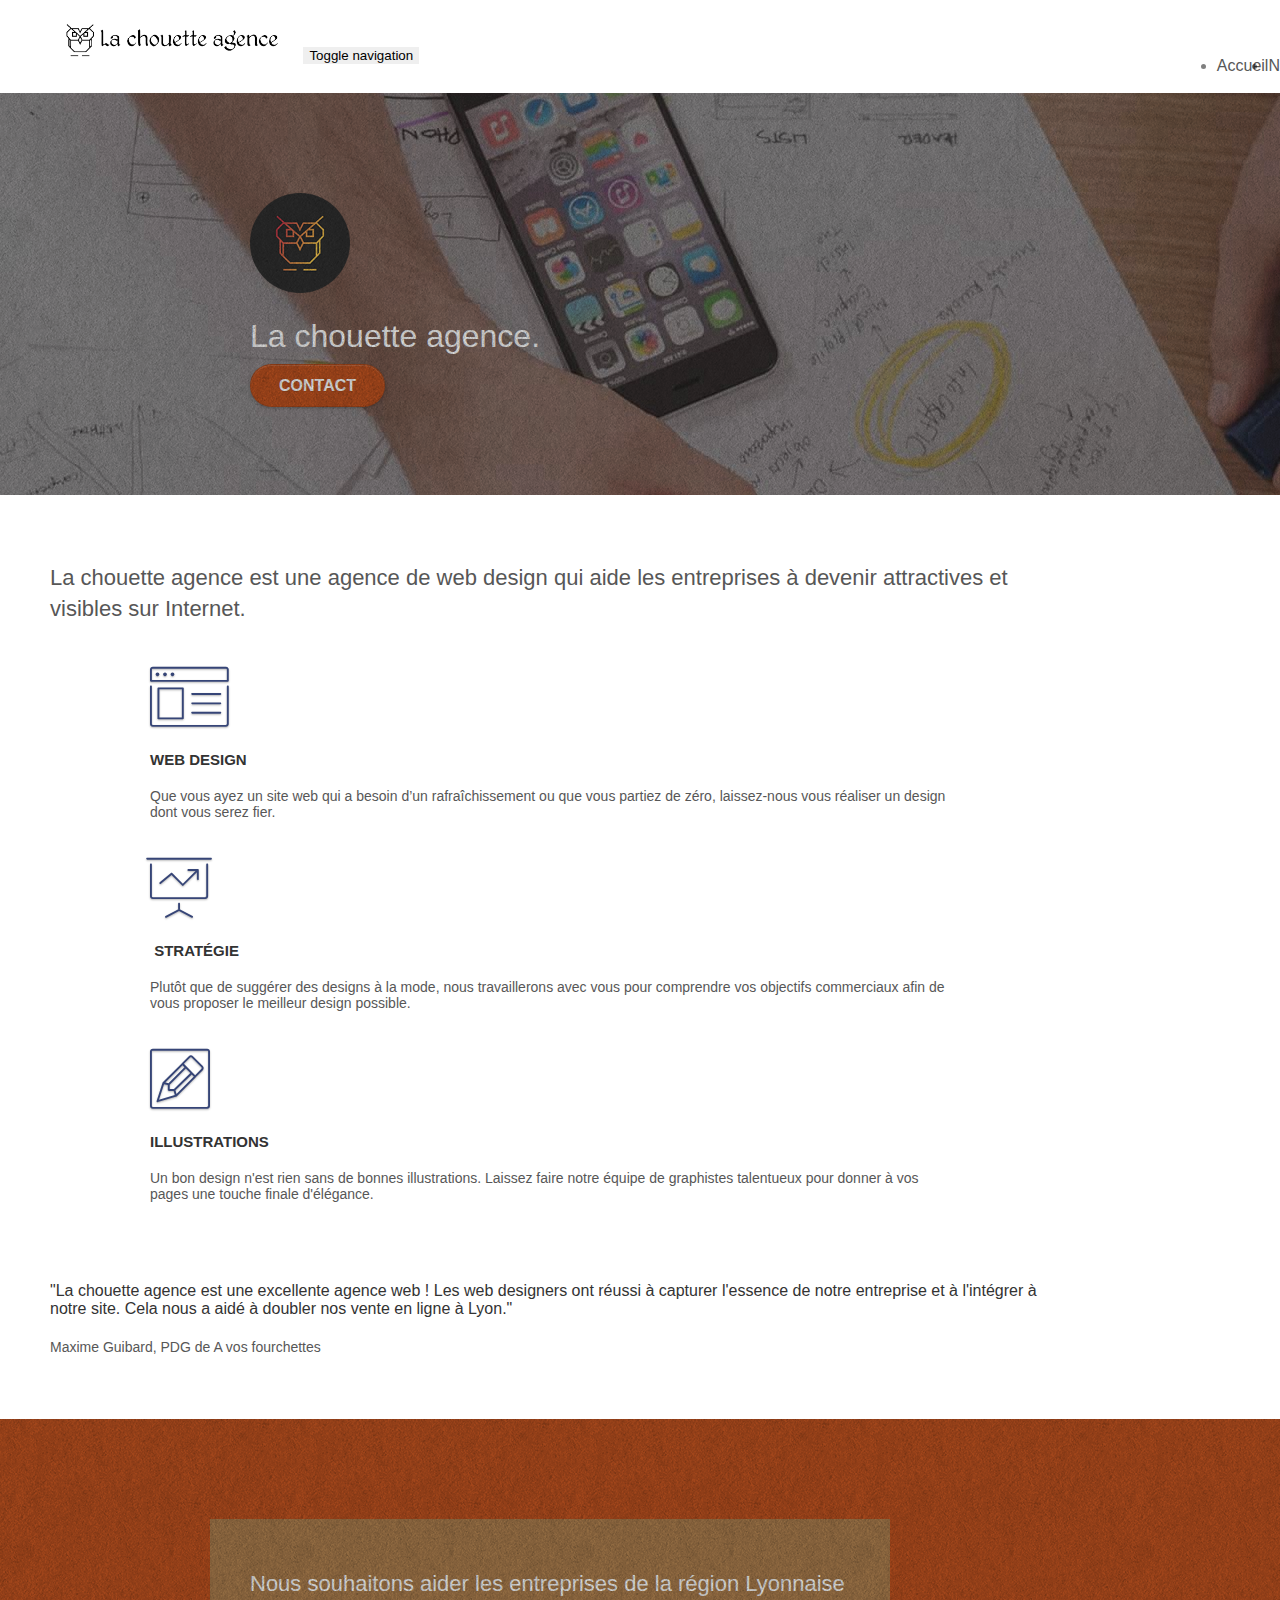
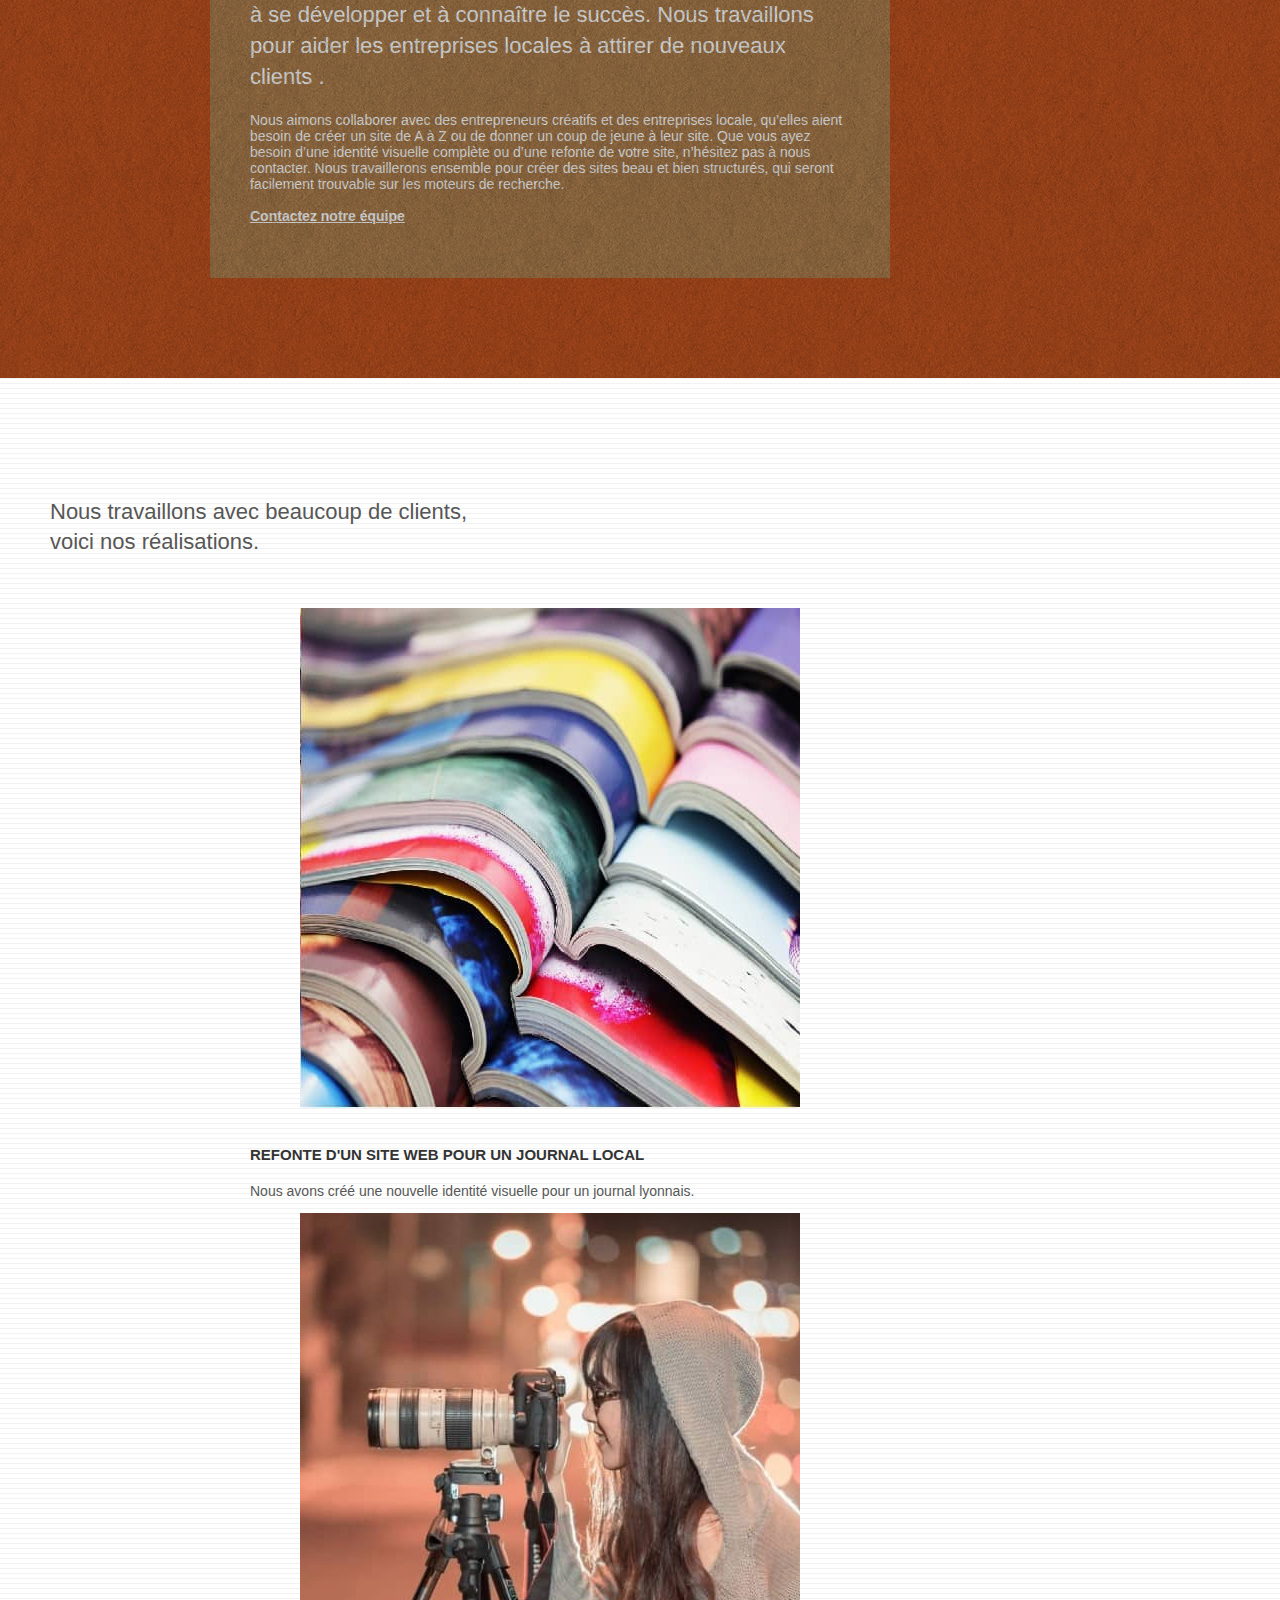
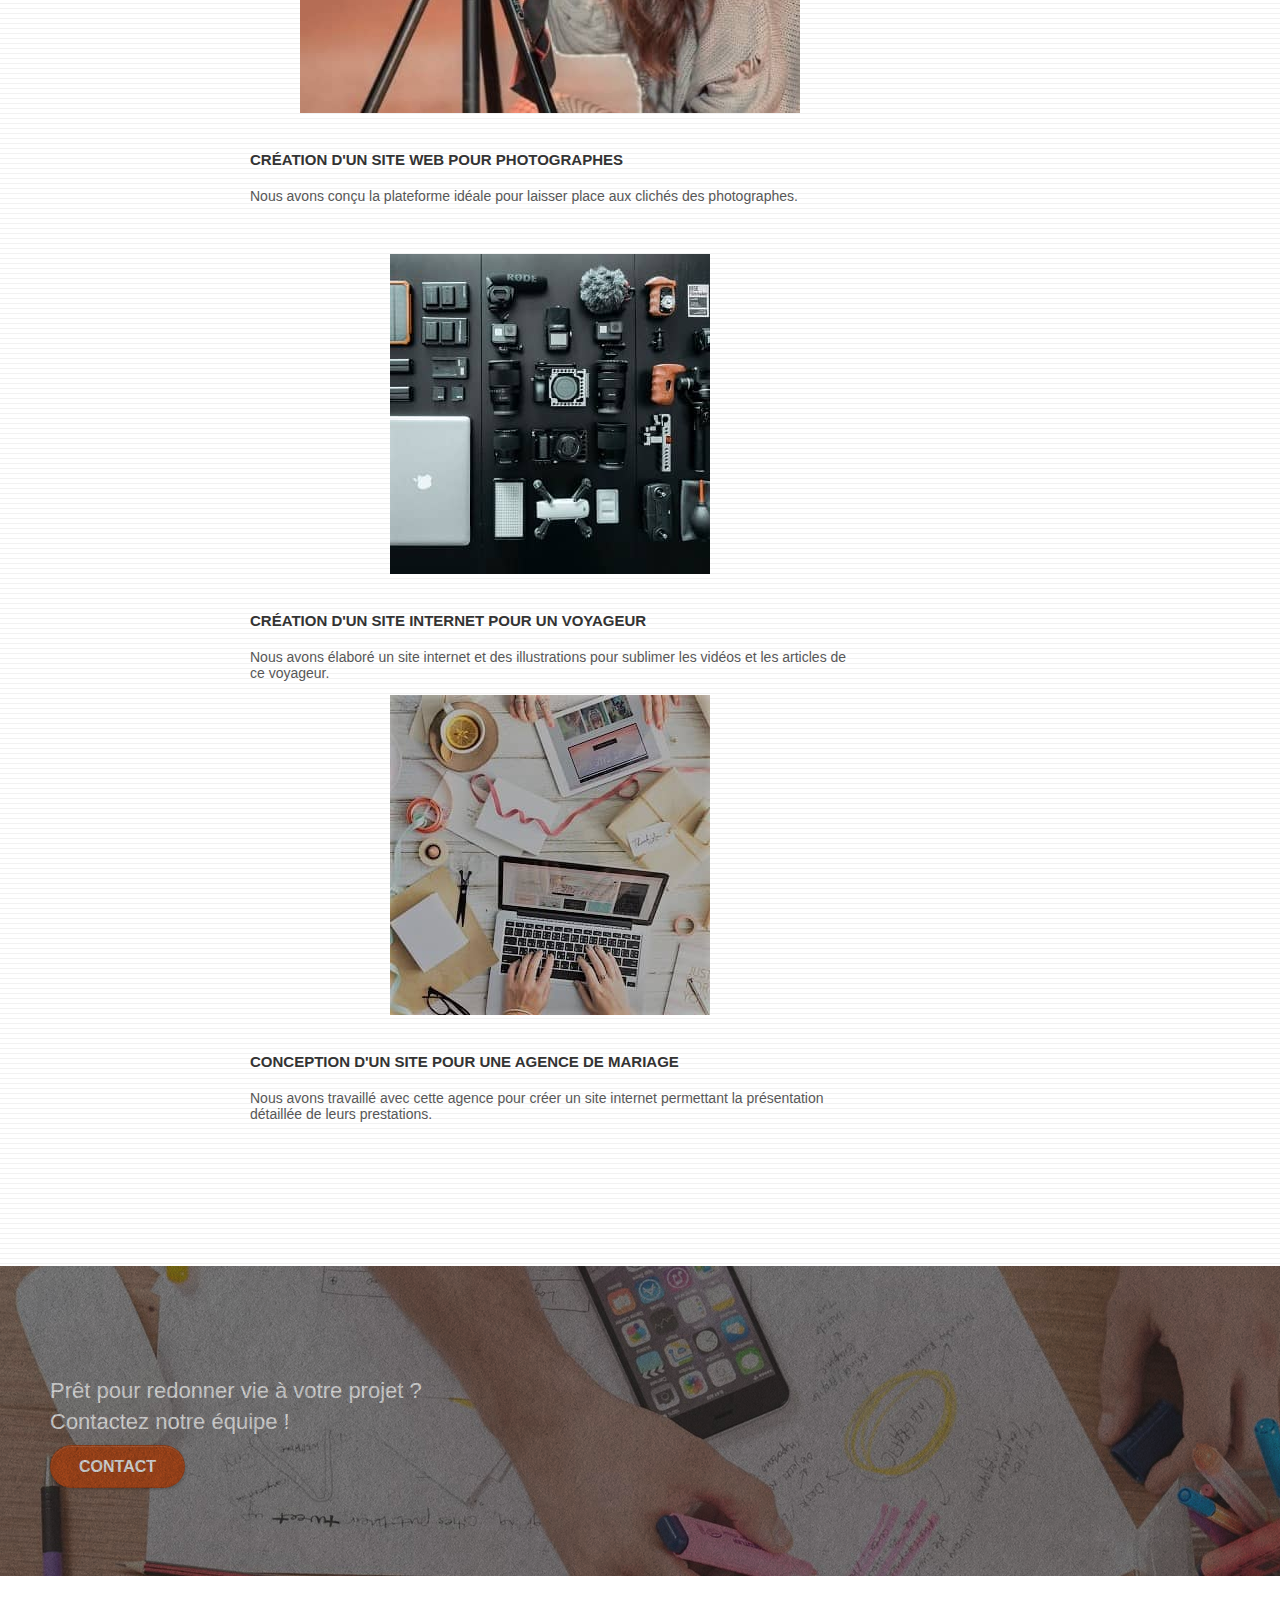
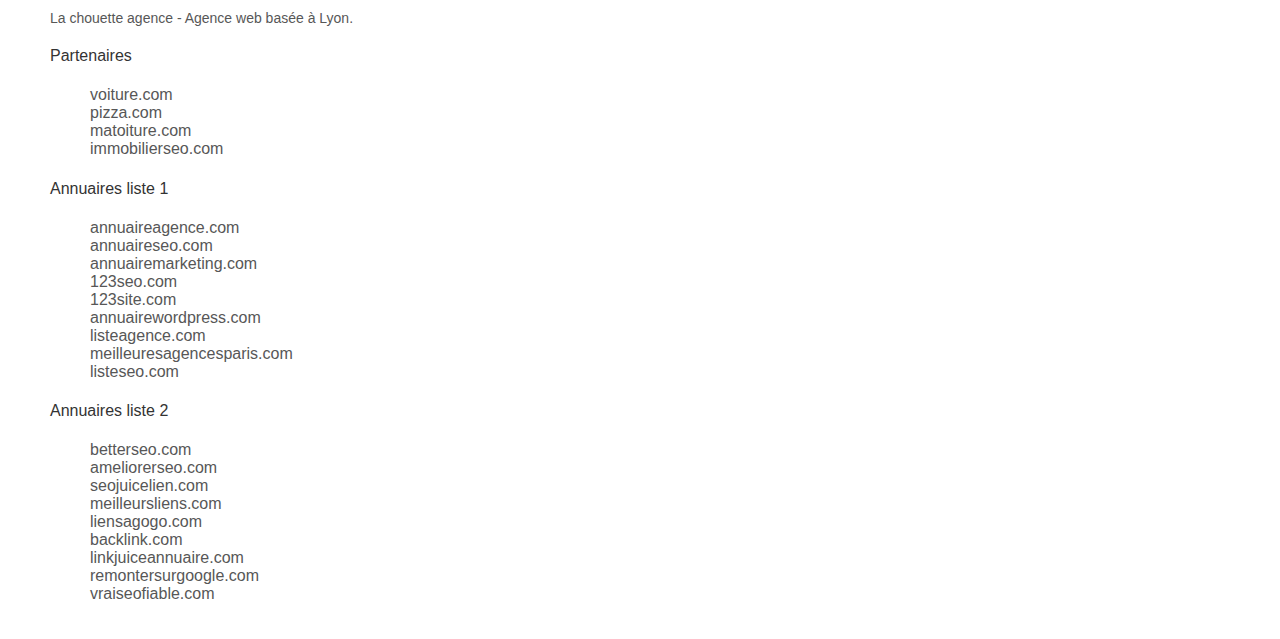
==== commit d24871d5: "chemin" ====
--- a/index.html
+++ b/index.html
@@ -8,10 +8,10 @@
 	<link rel="shortcut icon" type="image/png" href="favicon.jpg">
 	<link rel="preconnect" href="https://fonts.gstatic.com">
 	
-	<link rel="preload" href="styles.min.css" as="style" onload="this.onload=null;this.rel='stylesheet'">
-	<noscript><link rel="stylesheet" href="styles.css"></noscript>
-	<link rel="stylesheet" type="text/css" href="https://maxcdn.bootstrapcdn.com/bootstrap/3.3.5/css/bootstrap.min.css">
-	<link rel="stylesheet" type="text/css" href="https://cdnjs.cloudflare.com/ajax/libs/font-awesome/4.7.0/css/font-awesome.css">
+	<link rel="preload" href="style.min.css" as="style" onload="this.onload=null;this.rel='stylesheet'">
+	<noscript><link rel="stylesheet" href="style.min .css"></noscript>
+	<link rel="stylesheet" type="text/css" href="./css/bootstrap.min.css">
+	<link rel="stylesheet" type="text/css" href="./css/font-awesome.min.css">
 	<link rel="stylesheet" type="text/css" href="./css/et-line.min.css">
 	
     
@@ -266,10 +266,10 @@
 
 </div>
 
-<script async src="https://cdnjs.cloudflare.com/ajax/libs/jquery/2.2.1/jquery.min.js"></script>
-<script async src="https://maxcdn.bootstrapcdn.com/bootstrap/3.3.5/js/bootstrap.min.js"></script>
-<script async src="./js/blocs.min.js"></script>
-<script defer src="./js/jquery.touchSwipe.min.js"></script>
+<script async src="./js/jquery-2.1.0.min.js"></script>
+<script async src="./js/bootstrap.min.js"></script>
+<script defer src="./js/blocs.min.js"></script>
+<script async src="./js/jquery.touchSwipe.min.js"></script>
 <script async src="./js/gmaps.min.js"></script>   
 
 </body>
--- a/style.min.css
+++ b/style.min.css
@@ -0,0 +1 @@
+body{margin:0;padding:0;background:#fff;overflow-x:hidden;-webkit-font-smoothing:antialiased;-moz-osx-font-smoothing:grayscale;font-display:swap;transform-origin:0 0}a,button{transition:all .3s ease-in-out;outline:0!important;text-decoration:none}a:hover{text-decoration:underline;cursor:pointer}.link:hover{border:solid 1px #000}#page-loading-blocs-notifaction{position:fixed;top:0;bottom:0;width:100%;z-index:100000;background:#fff url(img/pageload-spinner.gif) no-repeat center center}.bloc{width:100%;clear:both;background:50% 50% no-repeat;padding:0 50px;-webkit-background-size:cover;-moz-background-size:cover;-o-background-size:cover;background-size:cover;position:relative}.text-size{font-size:14px}.color-contrast{color:#000;text-decoration:none}.bloc .container{padding-left:0;padding-right:0}.bloc-lg{padding:100px 50px}.bloc-md{padding:50px}.bloc-sm{padding:20px 50px}.bg-b-edge,.bg-bl-edge,.bg-br-edge,.bg-center,.bg-l-edge,.bg-r-edge,.bg-repeat,.bg-t-edge,.bg-tl-edge,.bg-tr-edge{-webkit-background-size:auto!important;-moz-background-size:auto!important;-o-background-size:auto!important;background-size:auto!important}.bg-repeat{background:repeat}.bg-t-edge{background:top no-repeat}.bloc-bg-texture::before{content:"";background-size:2px 2px;position:absolute;top:0;bottom:0;left:0;right:0}.texture-paper::before{background:url(img/texture-paper.png);background-size:280px 280px}.b-parallax{background-attachment:fixed}.d-bloc{color:rgba(255,255,255,.7)}.d-bloc button:hover{color:rgba(255,255,255,.9)}.d-bloc .icon-round,.d-bloc .icon-rounded,.d-bloc .icon-semi-rounded-a,.d-bloc .icon-semi-rounded-b,.d-bloc .icon-square{border-color:rgba(255,255,255,.9)}.d-bloc .divider-h span{border-color:rgba(255,255,255,.2)}.d-bloc .a-btn,.d-bloc .navbar a,.d-bloc .navbar-brand,.d-bloc a .icon-lg,.d-bloc a .icon-sm,.d-bloc a .icon-xl,.d-bloc h1 a,.d-bloc h2 a,.d-bloc h3 a,.d-bloc h4 a,.d-bloc h5 a,.d-bloc h6 a,.d-bloc p a{color:rgba(255,255,255,.6)}.d-bloc .a-btn:hover,.d-bloc .navbar a:hover,.d-bloc .navbar-brand:hover,.d-bloc a:hover .icon-lg,.d-bloc a:hover .icon-sm,.d-bloc a:hover .icon-xl,.d-bloc h1 a:hover,.d-bloc h2 a:hover,.d-bloc h3 a:hover,.d-bloc h4 a:hover,.d-bloc h5 a:hover,.d-bloc h6 a:hover,.d-bloc p a:hover{color:rgba(255,255,255,1)}.d-bloc a:hover .icon-md{color:#97989c}.d-bloc .navbar-toggle .icon-bar{background:rgba(255,255,255,1)}.d-bloc .btn-wire,.d-bloc .btn-wire:hover{color:rgba(255,255,255,1);border-color:rgba(255,255,255,1)}.d-bloc .panel{color:rgba(0,0,0,.5)}.d-bloc .panel button:hover{color:rgba(0,0,0,.7)}.d-bloc .panel icon{border-color:rgba(0,0,0,.7)}.d-bloc .panel .divider-h span{border-color:rgba(0,0,0,.1)}.d-bloc .panel .a-btn{color:rgba(0,0,0,.6)}.d-bloc .panel .a-btn:hover{color:rgba(0,0,0,1)}.d-bloc .panel .btn-wire,.d-bloc .panel .btn-wire:hover{color:rgba(0,0,0,.7);border-color:rgba(0,0,0,.3)}.d-bloc .panel,.l-bloc{color:rgba(0,0,0,.5)}.d-bloc .panel button:hover,.l-bloc button:hover{color:rgba(0,0,0,.7)}.l-bloc .icon-round,.l-bloc .icon-rounded,.l-bloc .icon-semi-rounded-a,.l-bloc .icon-semi-rounded-b,.l-bloc .icon-square{border-color:rgba(0,0,0,.7)}.d-bloc .panel .divider-h span,.l-bloc .divider-h span{border-color:rgba(0,0,0,.1)}.d-bloc .panel .a-btn,.l-bloc .a-btn,.l-bloc .navbar a,.l-bloc .navbar-brand,.l-bloc a .icon-lg,.l-bloc a .icon-md,.l-bloc a .icon-sm,.l-bloc a .icon-xl,.l-bloc h1 a,.l-bloc h2 a,.l-bloc h3 a,.l-bloc h4 a,.l-bloc h5 a,.l-bloc h6 a,.l-bloc p a{color:rgba(0,0,0,.6)}.d-bloc .panel .a-btn:hover,.l-bloc .a-btn:hover,.l-bloc .navbar a:hover,.l-bloc .navbar-brand:hover,.l-bloc a:hover .icon-lg,.l-bloc a:hover .icon-md,.l-bloc a:hover .icon-sm,.l-bloc a:hover .icon-xl,.l-bloc h1 a:hover,.l-bloc h2 a:hover,.l-bloc h3 a:hover,.l-bloc h4 a:hover,.l-bloc h5 a:hover,.l-bloc h6 a:hover,.l-bloc p a:hover{color:rgba(0,0,0,1)}.l-bloc .navbar-toggle .icon-bar{color:rgba(0,0,0,.6)}.d-bloc .panel .btn-wire,.d-bloc .panel .btn-wire:hover,.l-bloc .btn-wire,.l-bloc .btn-wire:hover{color:rgba(0,0,0,.7);border-color:rgba(0,0,0,.3)}.voffset{margin-top:30px}.voffset-lg{margin-top:80px}.row-no-gutters{margin-right:0;margin-left:0}.row.row-no-gutters>[class*=" col-"],.row.row-no-gutters>[class^=col-]{padding-right:0;padding-left:0}#bloc-1-hero h1{font-size:32px}.navbar{margin-bottom:0;z-index:1}.navbar-brand{height:auto;padding:3px 15px;font-size:25px;font-weight:400;font-weight:600;line-height:44px}.navbar-brand img{max-height:200px;margin:0 5px 0 0;display:inline}.navbar-brand img[src$=svg]{min-width:100px}.nav-center .navbar-brand img{margin:0}.navbar .nav{padding-top:2px;margin-right:-16px;float:right;z-index:1}.nav>li{float:left;margin-top:4px;font-size:16px}.navbar-nav .open .dropdown-menu>li>a{text-align:inherit}.nav>li a:focus,.nav>li a:hover{background:0 0}.navbar-toggle{margin:10px 10px 0 0;border:0}.navbar-toggle:hover{background:0 0!important}.navbar-toggle .icon-bar{background-color:rgba(0,0,0,.5);width:26px}.nav-invert .navbar .nav{float:left}.nav-invert .navbar-brand,.nav-invert .navbar-header{float:right;position:relative;z-index:2}@media (min-width:768px){.site-navigation{position:absolute;top:50%;right:20px;transform:translate(0,-50%);-webkit-transform:translateY(-50%)}.nav>li .dropdown-menu a,.nav>li .dropdown-menu a:hover{color:#484848}.nav-invert .site-navigation{left:0;right:0}.nav-center{text-align:center}.nav-center .navbar-header{width:100%}.nav-center .nav>li,.nav-center .navbar-brand,.nav-center .navbar-header{float:none;display:inline-block}.nav-center .site-navigation{position:relative;width:100%;right:0;margin-right:0;margin-top:20px}.nav-center.mini-nav .navbar-toggle{float:none;margin:10px auto 0}}.nav>li>.dropdown a{background:0 0!important;display:block;padding:14px 15px}nav .caret{margin:0 5px}.dropdown-menu .dropdown-menu{top:-8px;left:100%}.dropdown-menu .dropmenu-flow-right{top:100%;left:0;margin-left:-1px;border-top-left-radius:0;border-top-right-radius:0}.dropdown-menu .dropdown span{border:4px solid #000;border-top-color:transparent;border-right-color:transparent;border-bottom-color:transparent;margin:6px -5px 0 0!important;float:right}.mg-md{margin-top:10px;margin-bottom:20px}.mg-lg{margin-top:10px;margin-bottom:40px}.btn{margin:0 5px 5px 0}.btn.pull-right{margin:0 0 5px 5px}.btn-d,.btn-d:focus,.btn-d:hover{color:#fff;background:rgba(0,0,0,.3)}button{outline:0!important}.btn-rd{border-radius:40px}.btn-clean{border:1px solid rgba(0,0,0,.08);border-bottom-color:rgba(0,0,0,.1);text-shadow:0 1px 0 rgba(0,0,1,.1);box-shadow:0 1px 3px rgba(0,0,1,.25),inset 0 1px 0 0 rgba(255,255,255,.15)}.icon-md{font-size:30px!important}.icon-lg{font-size:60px!important}.sm-shadow{text-shadow:0 1px 2px rgba(0,0,0,.3)}.panel-sq,.panel-sq .panel-footer,.panel-sq .panel-heading{border-radius:0}.panel-rd{border-radius:30px}.panel-rd .panel-heading{border-radius:29px 29px 0 0}.panel-rd .panel-footer{border-radius:0 0 29px 29px}.form-control{border-color:rgba(0,0,0,.1);box-shadow:none}.scrollToTop{width:40px;height:40px;position:fixed;bottom:20px;right:20px;opacity:0;z-index:500;transition:all .3s ease-in-out}.scrollToTop span{margin-top:6px}.showScrollTop{font-size:14px;opacity:1}a[data-lightbox]{position:relative;display:block;text-align:center}a[data-lightbox]:hover::before{content:"+";font-family:HelveticaNeue-Light,"Helvetica Neue Light","Helvetica Neue",Helvetica,Arial;font-size:32px;width:50px;height:50px;margin-left:-25px;border-radius:50%;background:rgba(0,0,0,.6);color:#fff;font-weight:100;z-index:1;position:absolute;top:50%;transform:translateY(-50%);-webkit-transform:translateY(-50%)}a[data-lightbox]:hover img{opacity:.6;-webkit-animation-fill-mode:none;animation-fill-mode:none}#lightbox-modal{display:flex;align-items:center}#lightbox-modal .modal-dialog{width:90%;max-width:900px;margin:0 auto 0}#lightbox-modal .modal-dialog img{max-height:90vh;margin:0 auto}.lightbox-caption{padding:20px;color:#fff;background:rgba(0,0,0,.5);position:absolute;left:15px;right:15px;bottom:5px}.close-lightbox{color:#fff;font-size:30px;position:absolute;top:20px;right:20px;z-index:20;background:rgba(0,0,0,.5);border:none;line-height:30px;padding:0 9px 5px;opacity:.3}.close-lightbox:hover,.next-lightbox:hover,.prev-lightbox:hover{opacity:1;color:#fff}.next-lightbox,.prev-lightbox{font-size:20px;color:rgba(255,255,255,.9);background:rgba(0,0,0,.5);transition:all .2s ease-in-out;position:absolute;top:45%;z-index:1;opacity:.4}.next-lightbox{padding:6px 8px 1px 13px;right:25px}.prev-lightbox{padding:6px 13px 1px 10px;left:25px}.snapshot-lb .modal-body{padding-bottom:45px}.snapshot-lb .lightbox-caption{padding:0;color:rgba(0,0,0,.5);background:0 0}.btn,a,h1,h2,h3,h4,h5,h6,label,p{font-family:helvetica;font-weight:400;color:#575757!important}.container{max-width:1000px}.hero-bloc-text{font-size:38px}.hero-bloc-text-sub{font-size:36px}.statement-bloc-text{line-height:26px;font-style:italic;font-size:20px;text-align:center;font-weight:lighter;max-width:520px;margin:auto auto auto auto}p{font-size:11px}.tight-width-whitespace{max-width:600px;margin:auto auto auto auto}.h1{font-size:20px;font-family:"Open Sans"}.cta-hero{margin-top:22px;color:#fff!important;text-transform:uppercase;padding:12px 28px 12px 28px;font-size:16px;font-weight:700}.social{max-width:400px;margin:auto auto auto auto}h2{font-size:22px;line-height:1.4em}h3{font-size:15px;text-transform:uppercase;font-weight:700;color:#333!important}.med-width-whitespace{max-width:800px;margin:auto auto auto auto;box-shadow:0 0 0 #000}h1{color:#333!important}h4{color:#333!important}.icons{margin-bottom:14px;margin-top:24px}.white{color:#fff!important}.portfolio-thumb{margin-bottom:24px}.portfolio-row{margin-bottom:44px;margin-top:50px}.avatar{box-shadow:0 4px 9px rgba(0,0,0,.3)}.black-background{background-color:rgba(165,147,99,.7);padding:40px 40px 40px 40px}.bold-link{font-weight:900;text-decoration:underline!important}.bgc-white{background-color:#fff}.bgc-dark-slate-blue{background-color:#364577}.bgc-atomic-tangerine{background-color:#c05320}.tc-white{color:#fff!important}.btn-atomic-tangerine{background:#c05320;color:#fff!important}.btn-atomic-tangerine:hover{background:#c27956!important;color:#fff!important}.ltc-white{color:#fff!important}.ltc-white:hover{color:#ccc!important}.ltc-atomic-tangerine{color:#f3976c!important}.ltc-atomic-tangerine:hover{color:#c27956!important}.icon-dark-slate-blue{color:#364577!important;border-color:#364577!important}.bg-dots-bg{background-image:url(img/dots-bg.png)}.bg-lines-h2-bg{background-image:url(img/lines-h2-bg.png)}.bg-banniere{background-image:url(img/la-chouette-agence-banniere.jpg)}.bg-presentation{background-image:url(img/image-de-presentation.jpg)}@media (max-width:1024px){.bloc{padding-left:20px;padding-right:20px}.bloc-tile-2.full-width-bloc .container,.bloc-tile-3.full-width-bloc .container,.bloc-tile-4.full-width-bloc .container,.bloc.full-width-bloc{padding-left:0;padding-right:0}}@media (max-width:992px) and (min-width:768px){.navbar .nav{max-width:80%}.nav-center.navbar .nav{max-width:100%}}@media only screen and (min-device-width:768px) and (max-device-width:1024px) and (orientation:landscape){.b-parallax{background-attachment:scroll}}@media only screen and (min-device-width:1024px) and (max-device-width:1366px) and (-webkit-min-device-pixel-ratio:1.5){.b-parallax{background-attachment:scroll}}@media (max-width:991px){.container{width:100%}.b-parallax{background-attachment:scroll}#hero-bloc,.page-container{overflow-x:hidden;position:relative}.bloc{padding-left:constant(safe-area-inset-left);padding-right:constant(safe-area-inset-right)}.bloc-group,.bloc-group .bloc{display:block;width:100%}.bloc-fill-screen .fill-bloc-bottom-edge,.bloc-fill-screen .fill-bloc-top-edge{padding:0 20px;padding-left:constant(safe-area-inset-left);padding-right:constant(safe-area-inset-right)}}@media (max-width:767px){.page-container{overflow-x:hidden;position:relative}#disqus_thread,h1,h2,h3,h4,h5,h6,p{padding-left:10px!important;padding-right:10px!important}.b-parallax{background-attachment:scroll}.navbar .nav{padding-top:0;border-top:1px solid rgba(0,0,0,.2);float:none!important}.navbar.row{margin-left:0;margin-right:0}.site-navigation{position:inherit;transform:none;-webkit-transform:none;-ms-transform:none}.nav>li{margin-top:0;border-bottom:1px solid rgba(0,0,0,.1);background:rgba(0,0,0,.05);text-align:left;padding-left:15px;width:100%}.nav>li:hover{background:rgba(0,0,0,.08)}.dropdown .dropdown a .caret{float:none;margin:5px 0 0 10px!important;border:4px solid #000;border-bottom-color:transparent;border-right-color:transparent;border-left-color:transparent}#hero-bloc .navbar .nav{background:rgba(0,0,0,.8)}#hero-bloc .navbar .nav a{color:rgba(255,255,255,.6)}.hero{padding:50px 0}.hero-nav{left:-1px;right:-1px}.navbar-collapse{padding:0;overflow-x:hidden;-webkit-box-shadow:none;box-shadow:none}.navbar-brand img{max-height:40px;width:auto}.nav-invert .navbar-header{float:none;width:100%}.nav-invert .navbar-toggle{float:left;margin-left:10px}.bloc{padding-left:0;padding-right:0}.bloc-lg,.bloc-xl,.bloc-xxl{padding:40px 0}.bloc-md,.bloc-sm{padding-left:0;padding-right:0}.bloc-fill-screen .fill-bloc-bottom-edge,.bloc-fill-screen .fill-bloc-top-edge,.bloc-tile-2 .container,.bloc-tile-3 .container,.bloc-tile-4 .container{padding-left:0;padding-right:0}.a-block{padding:0 10px}.btn-dwn{display:none}.voffset{margin-top:5px}.voffset-md{margin-top:20px}.voffset-lg{margin-top:30px}form{padding:5px}.close-lightbox{display:inline-block}.blocsapp-device-iphone5{background-size:216px 425px;padding-top:60px;width:216px;height:425px}.blocsapp-device-iphone5 img{width:180px;height:320px}}@media (max-width:400px){.bloc{padding-left:0;padding-right:0}}@media (max-width:767px){.bloc-mob-center-text{text-align:center}}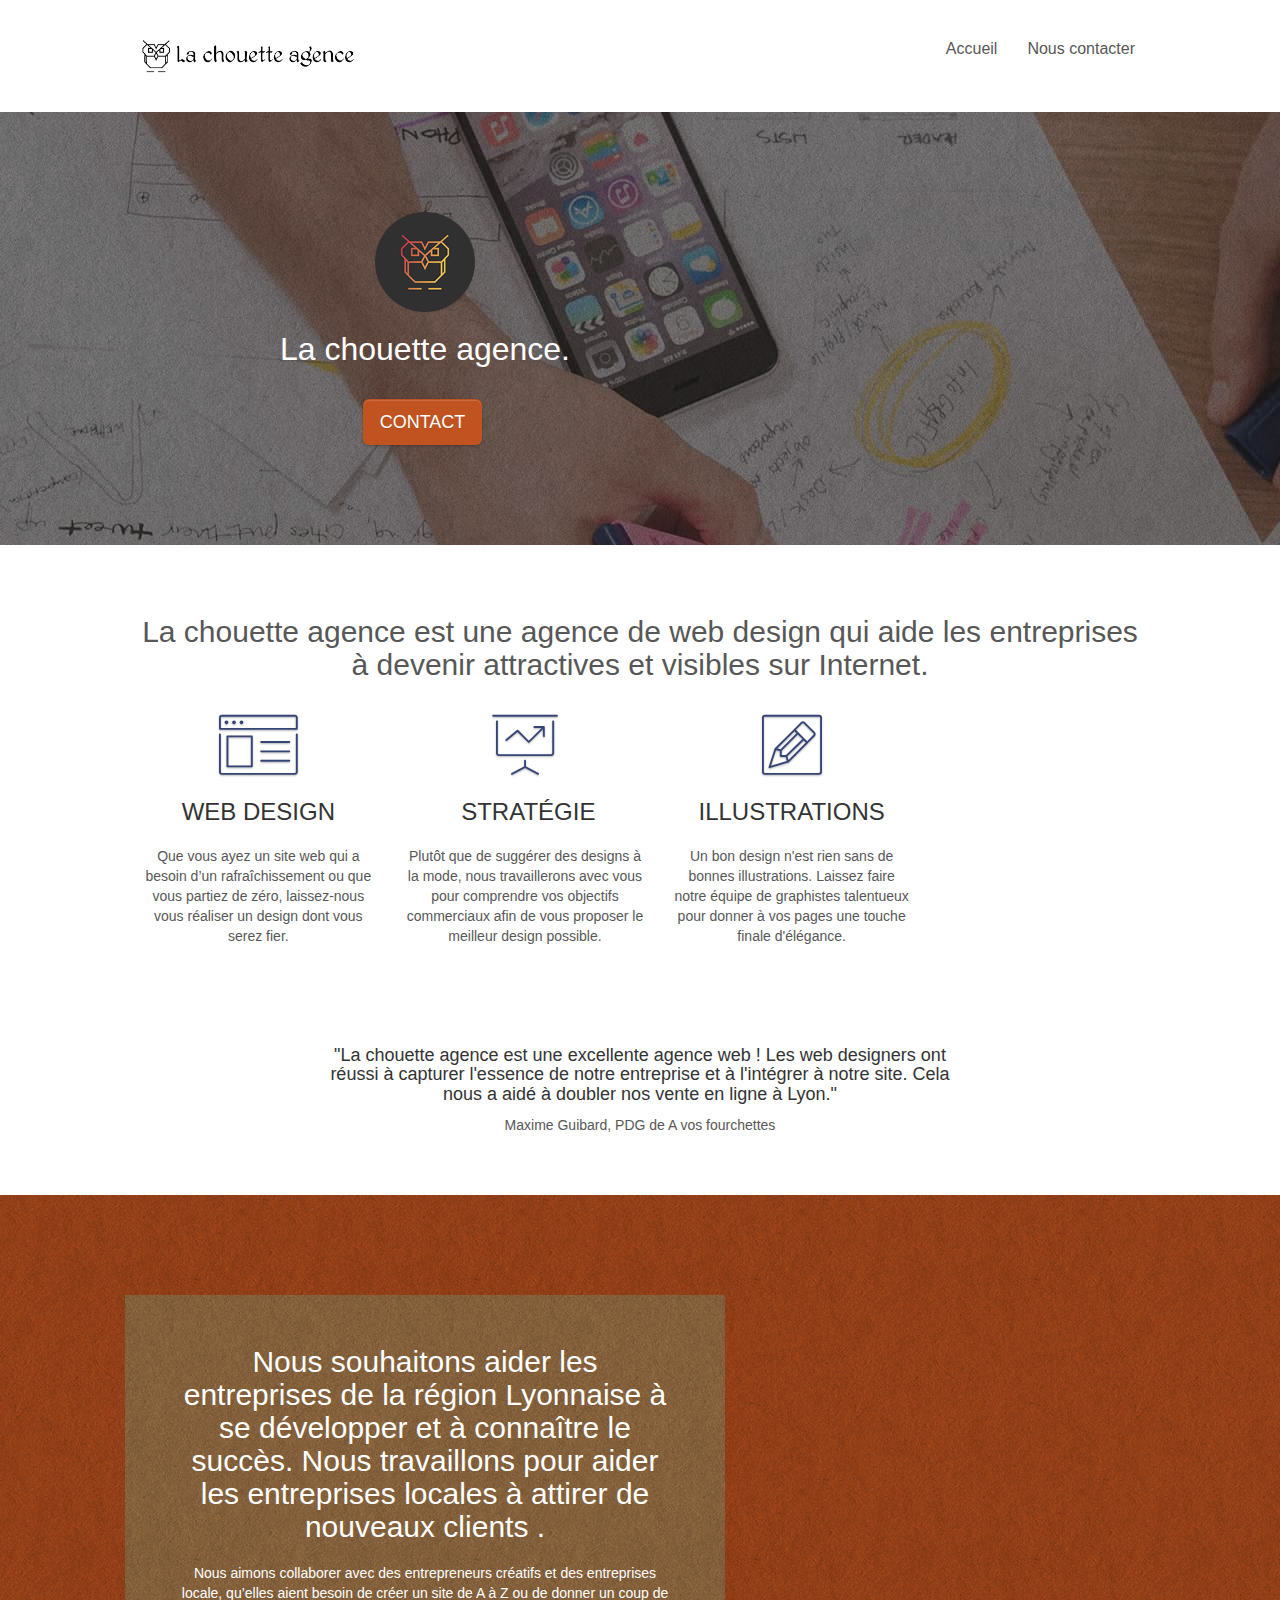
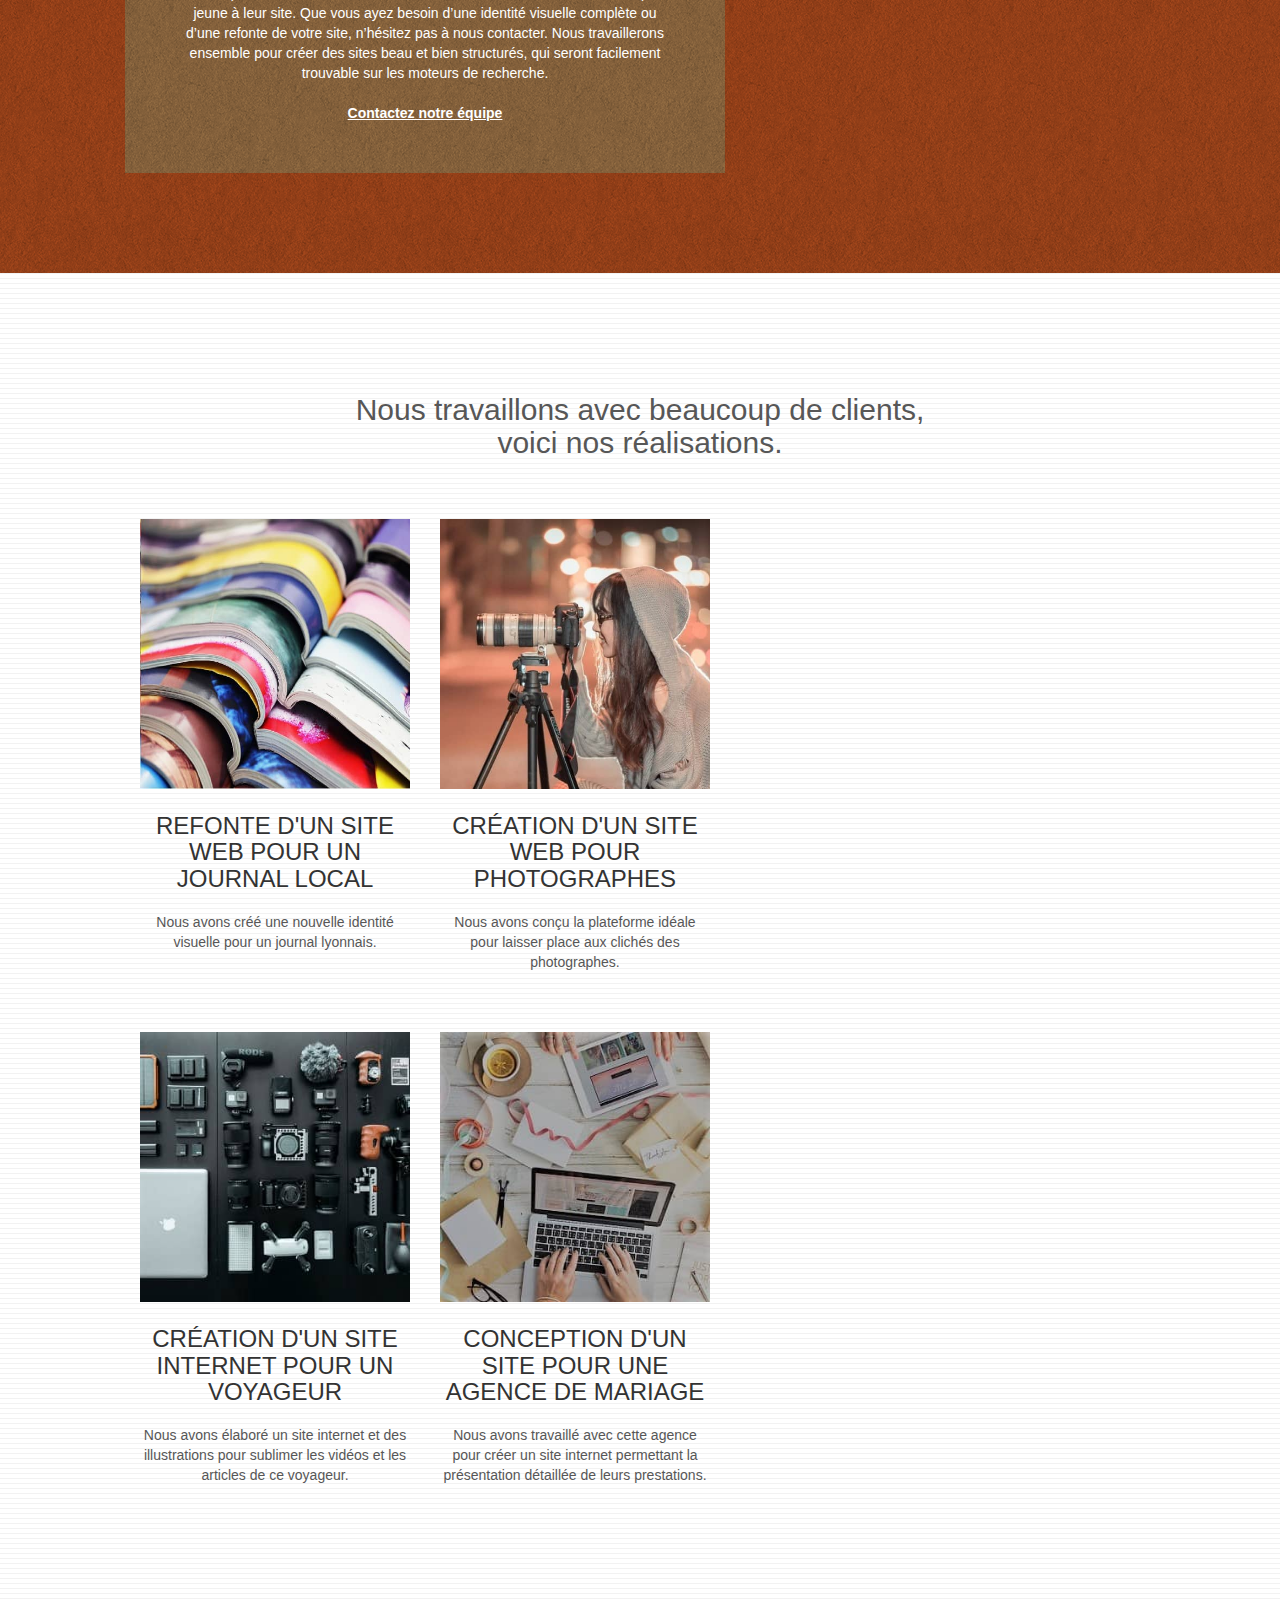
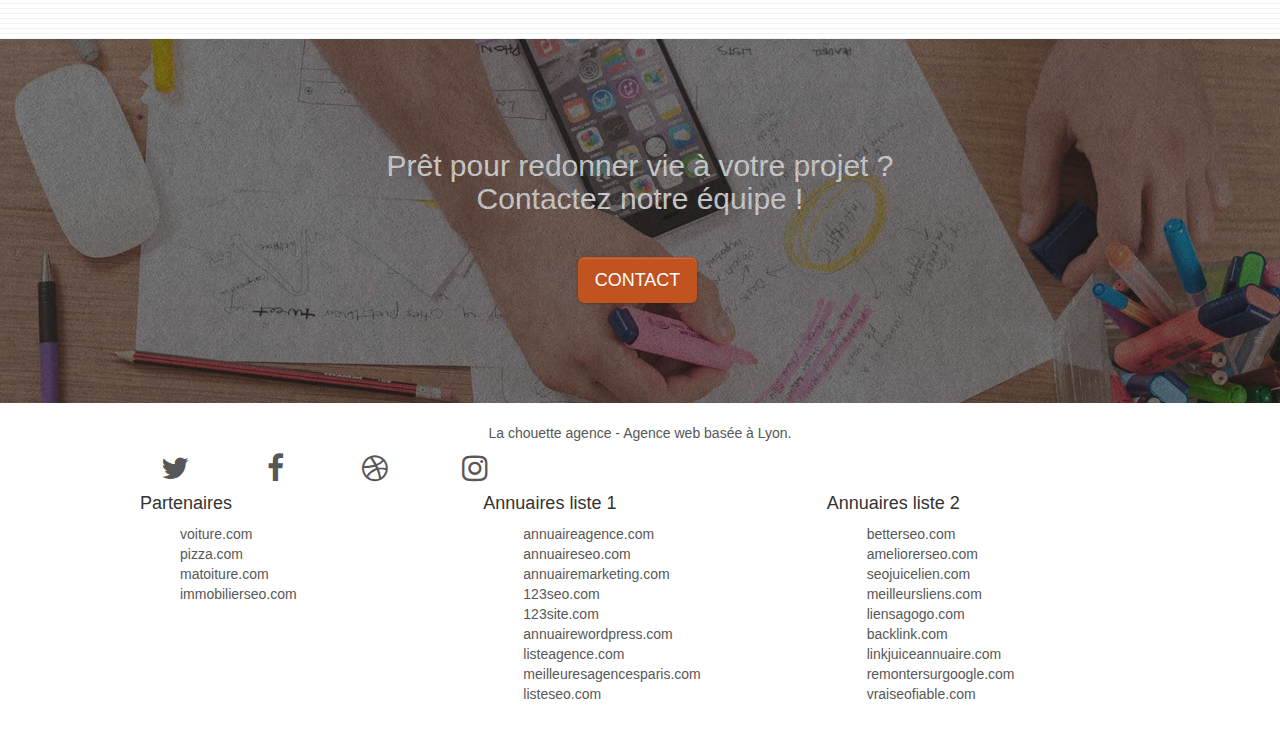
==== commit 4b694aa2: "cdn" ====
--- a/index.html
+++ b/index.html
@@ -10,8 +10,8 @@
 	
 	<link rel="preload" href="style.min.css" as="style" onload="this.onload=null;this.rel='stylesheet'">
 	<noscript><link rel="stylesheet" href="style.min .css"></noscript>
-	<link rel="stylesheet" type="text/css" href="./css/bootstrap.min.css">
-	<link rel="stylesheet" type="text/css" href="./css/font-awesome.min.css">
+	<link rel="stylesheet" href="https://maxcdn.bootstrapcdn.com/bootstrap/3.3.5/css/bootstrap.min.css">
+	<link rel="stylesheet" type="text/css" href="https://cdnjs.cloudflare.com/ajax/libs/font-awesome/4.7.0/css/font-awesome.min.css	">
 	<link rel="stylesheet" type="text/css" href="./css/et-line.min.css">
 	
     
@@ -267,8 +267,8 @@
 </div>
 
 <script async src="./js/jquery-2.1.0.min.js"></script>
-<script async src="./js/bootstrap.min.js"></script>
-<script defer src="./js/blocs.min.js"></script>
+<script src="https://maxcdn.bootstrapcdn.com/bootstrap/3.3.5/js/bootstrap.min.js"></script>
+<script src="./js/blocs.min.js"> defer </script>
 <script async src="./js/jquery.touchSwipe.min.js"></script>
 <script async src="./js/gmaps.min.js"></script>   
 
